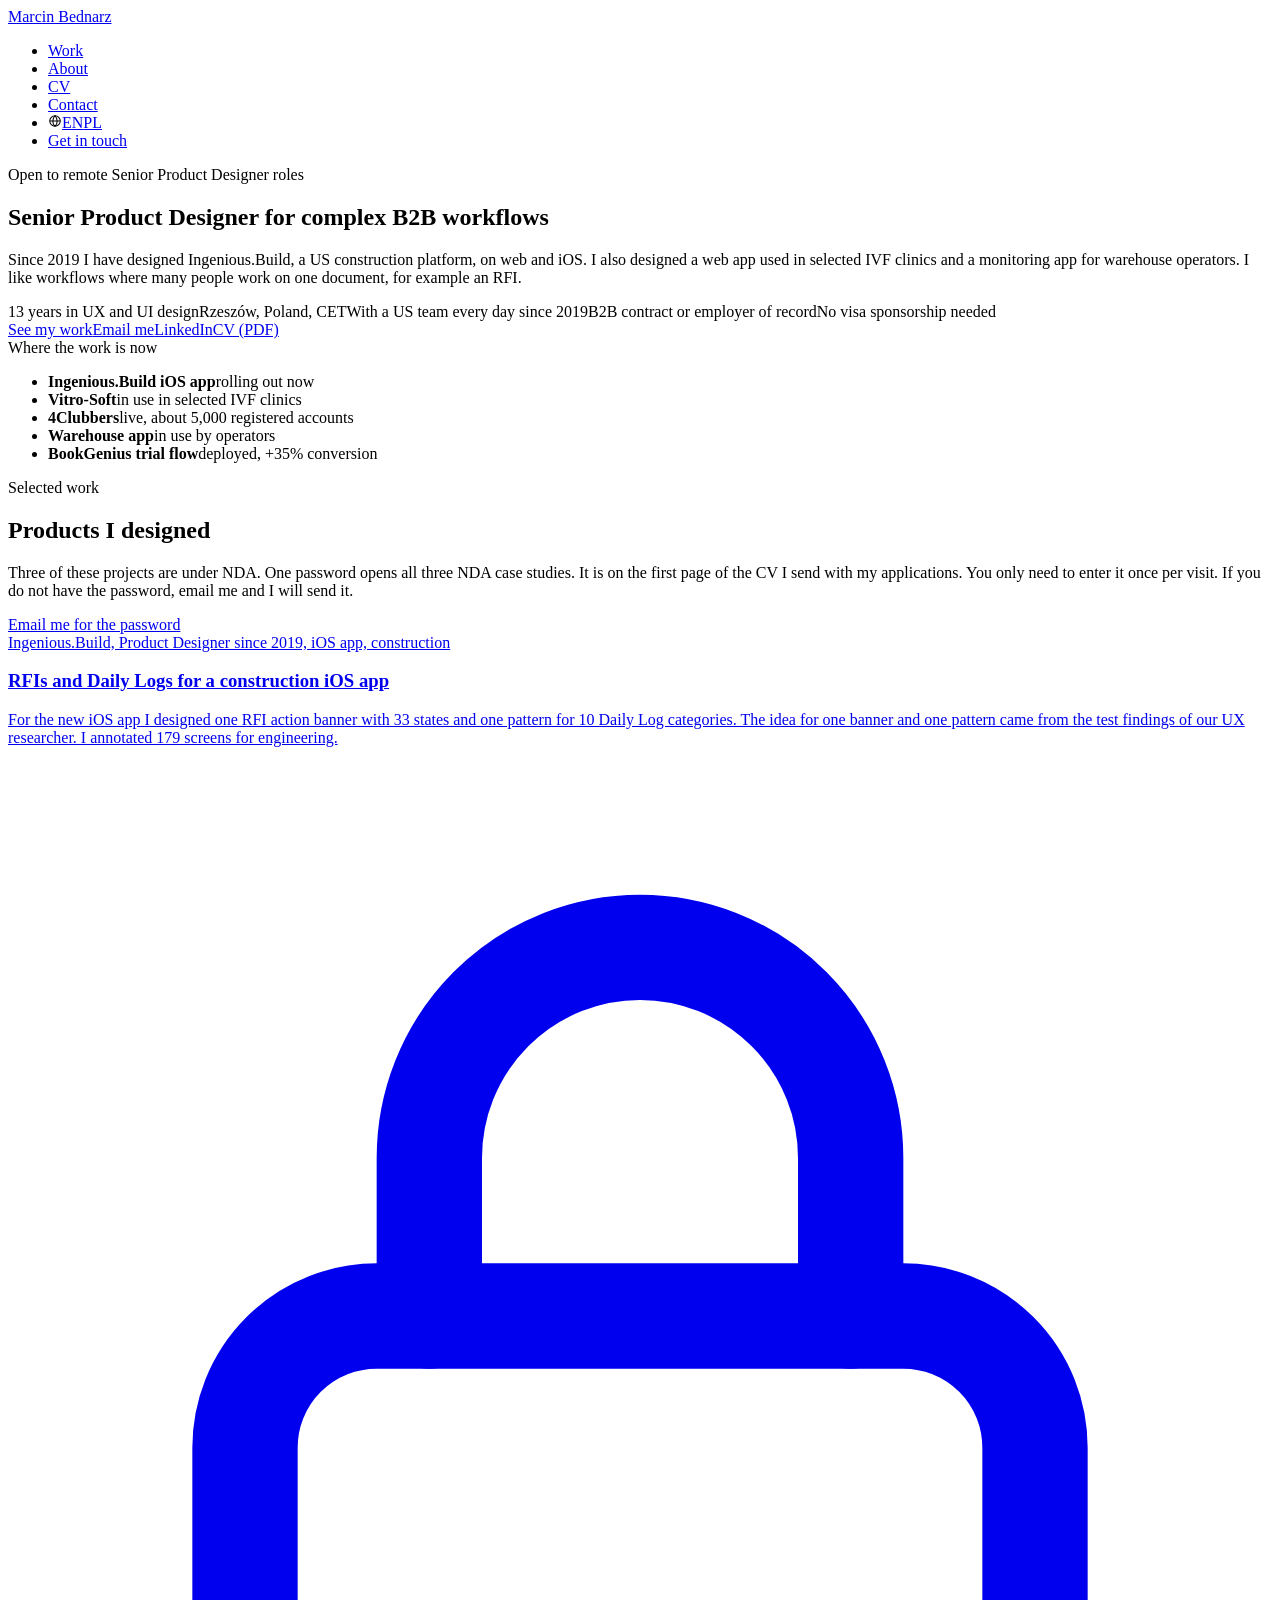
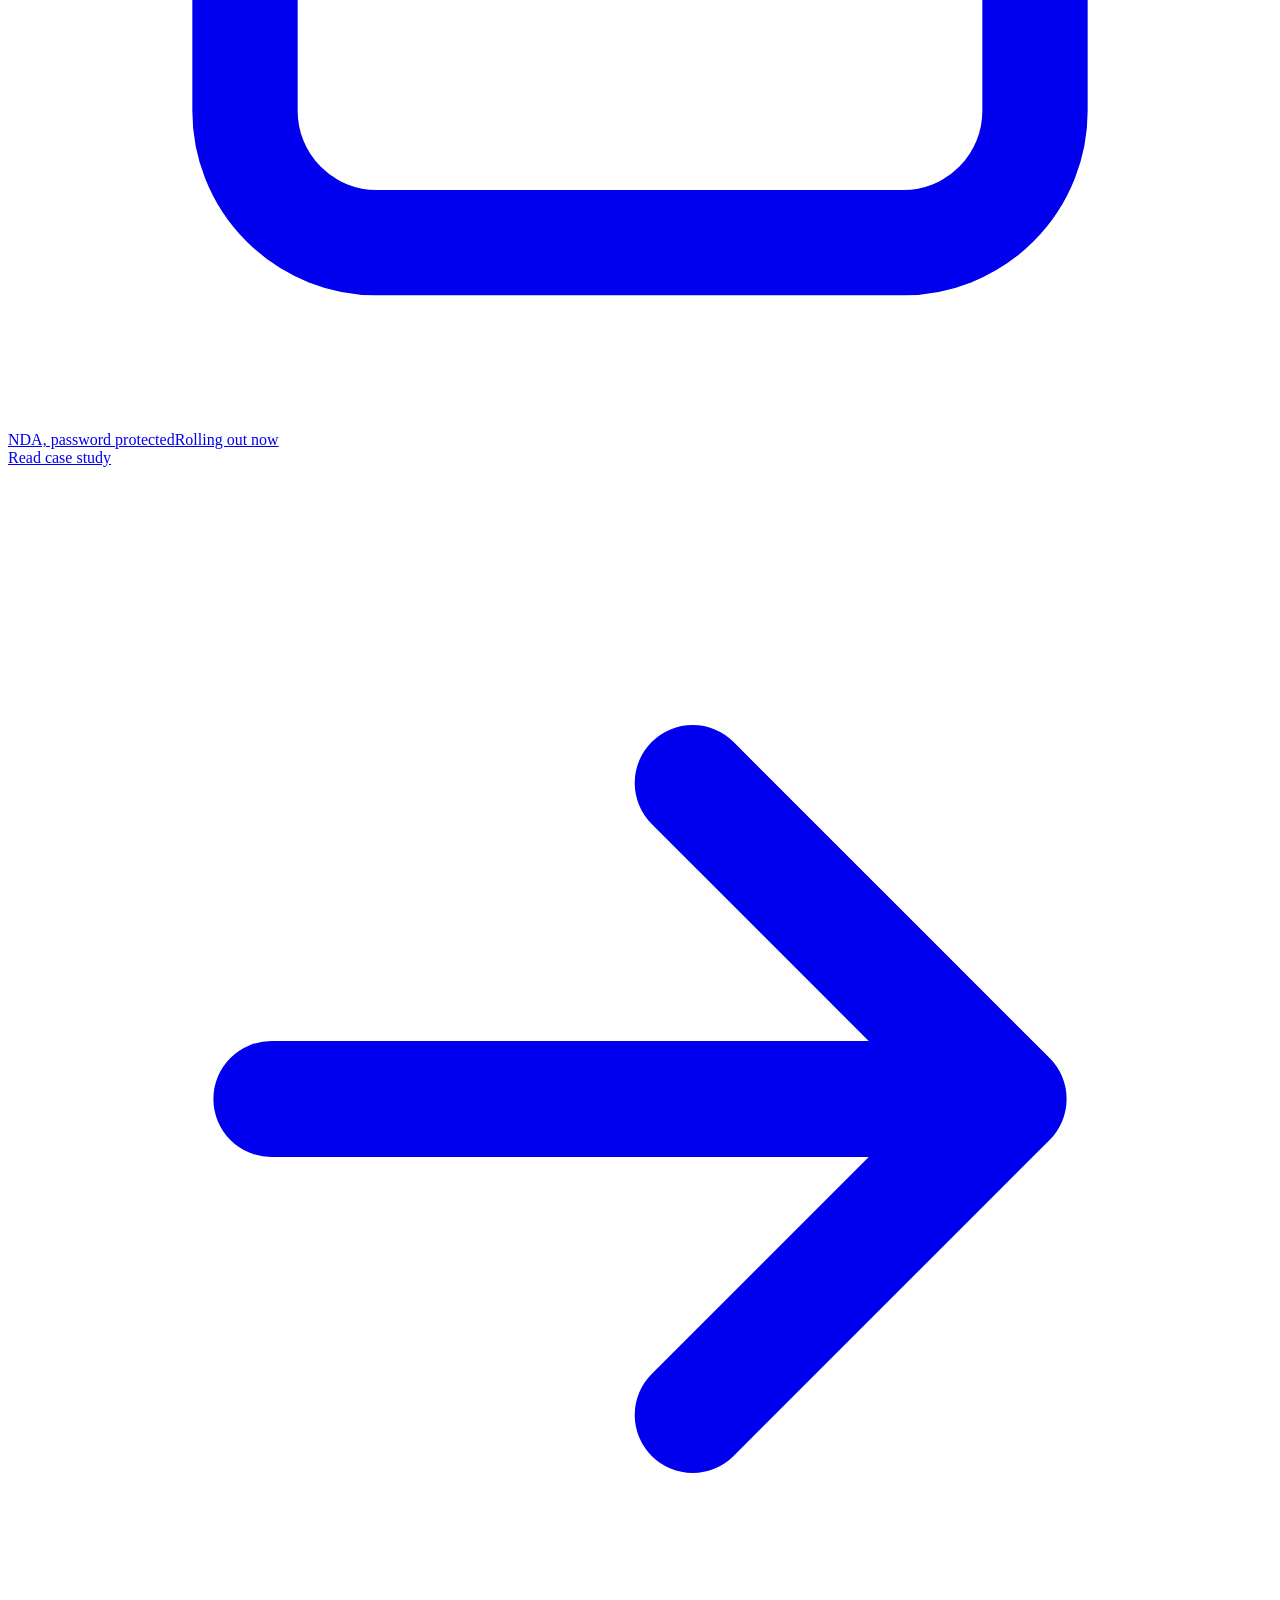
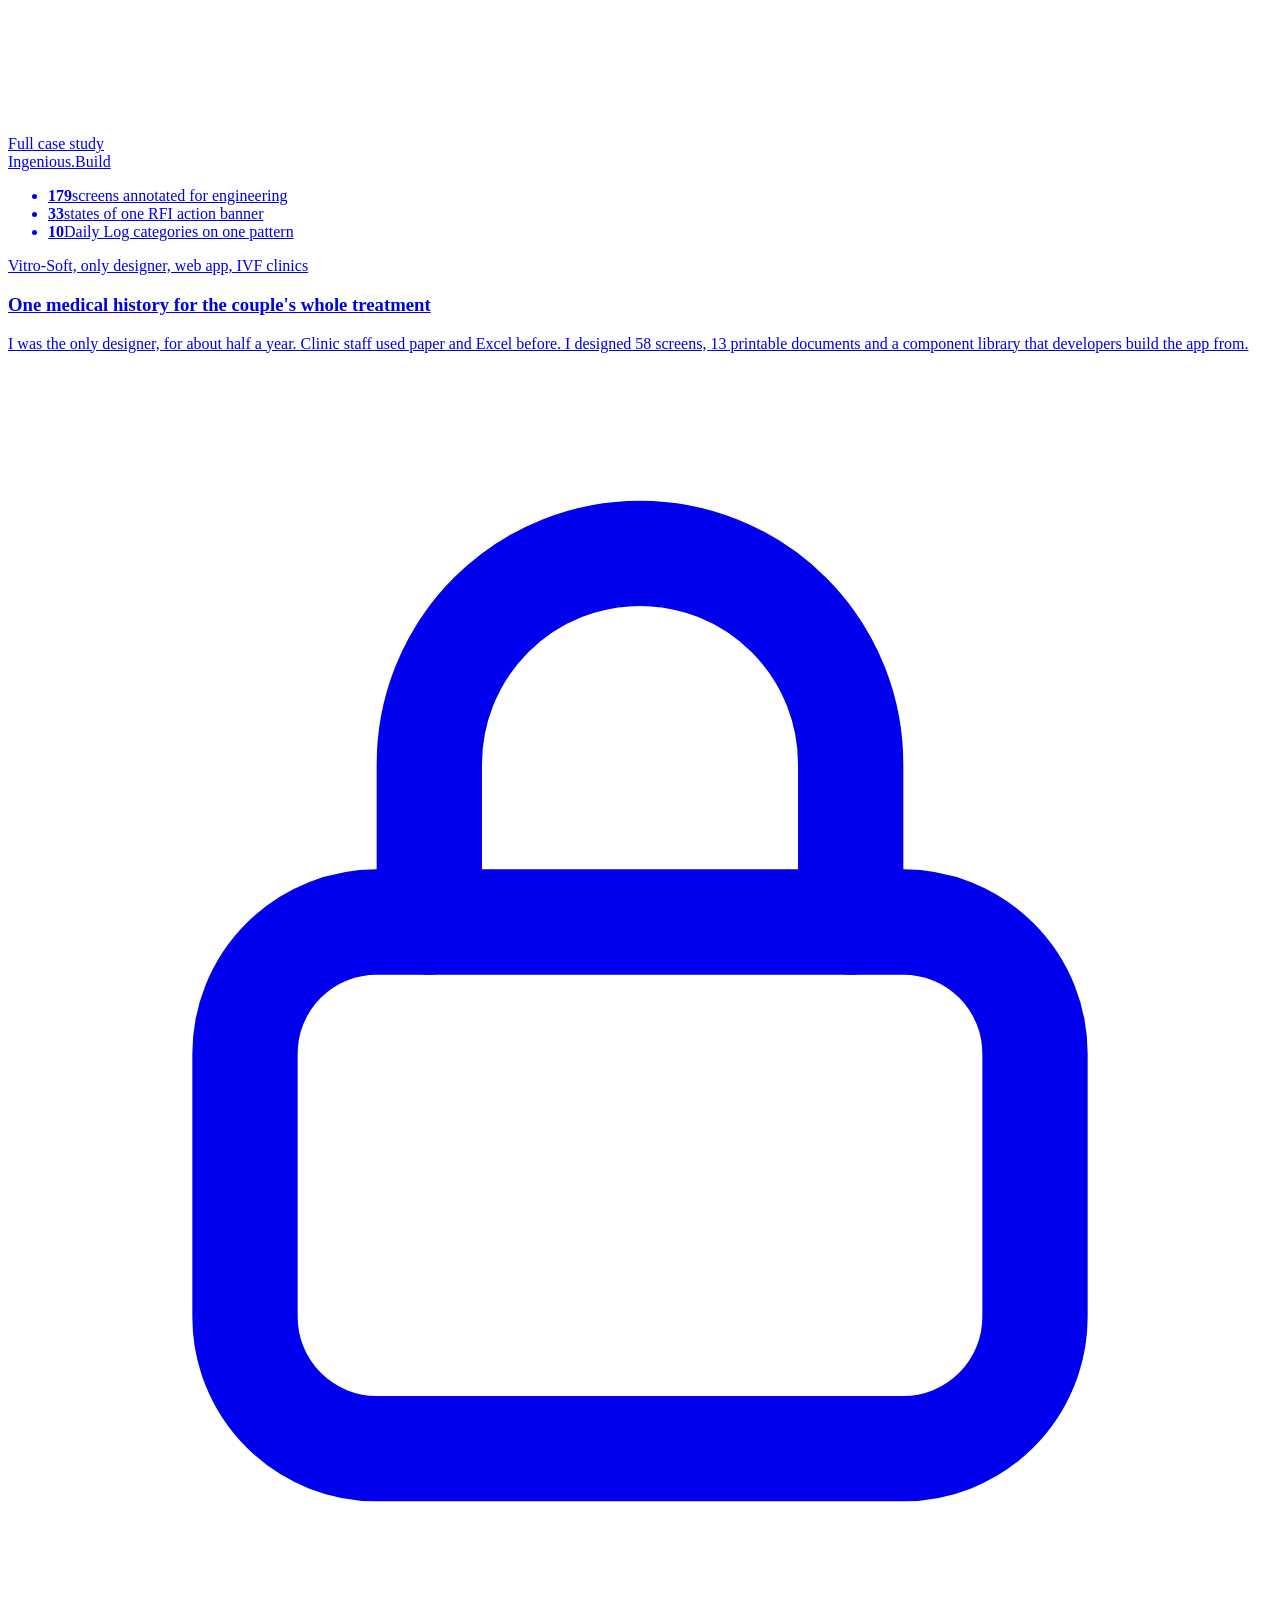
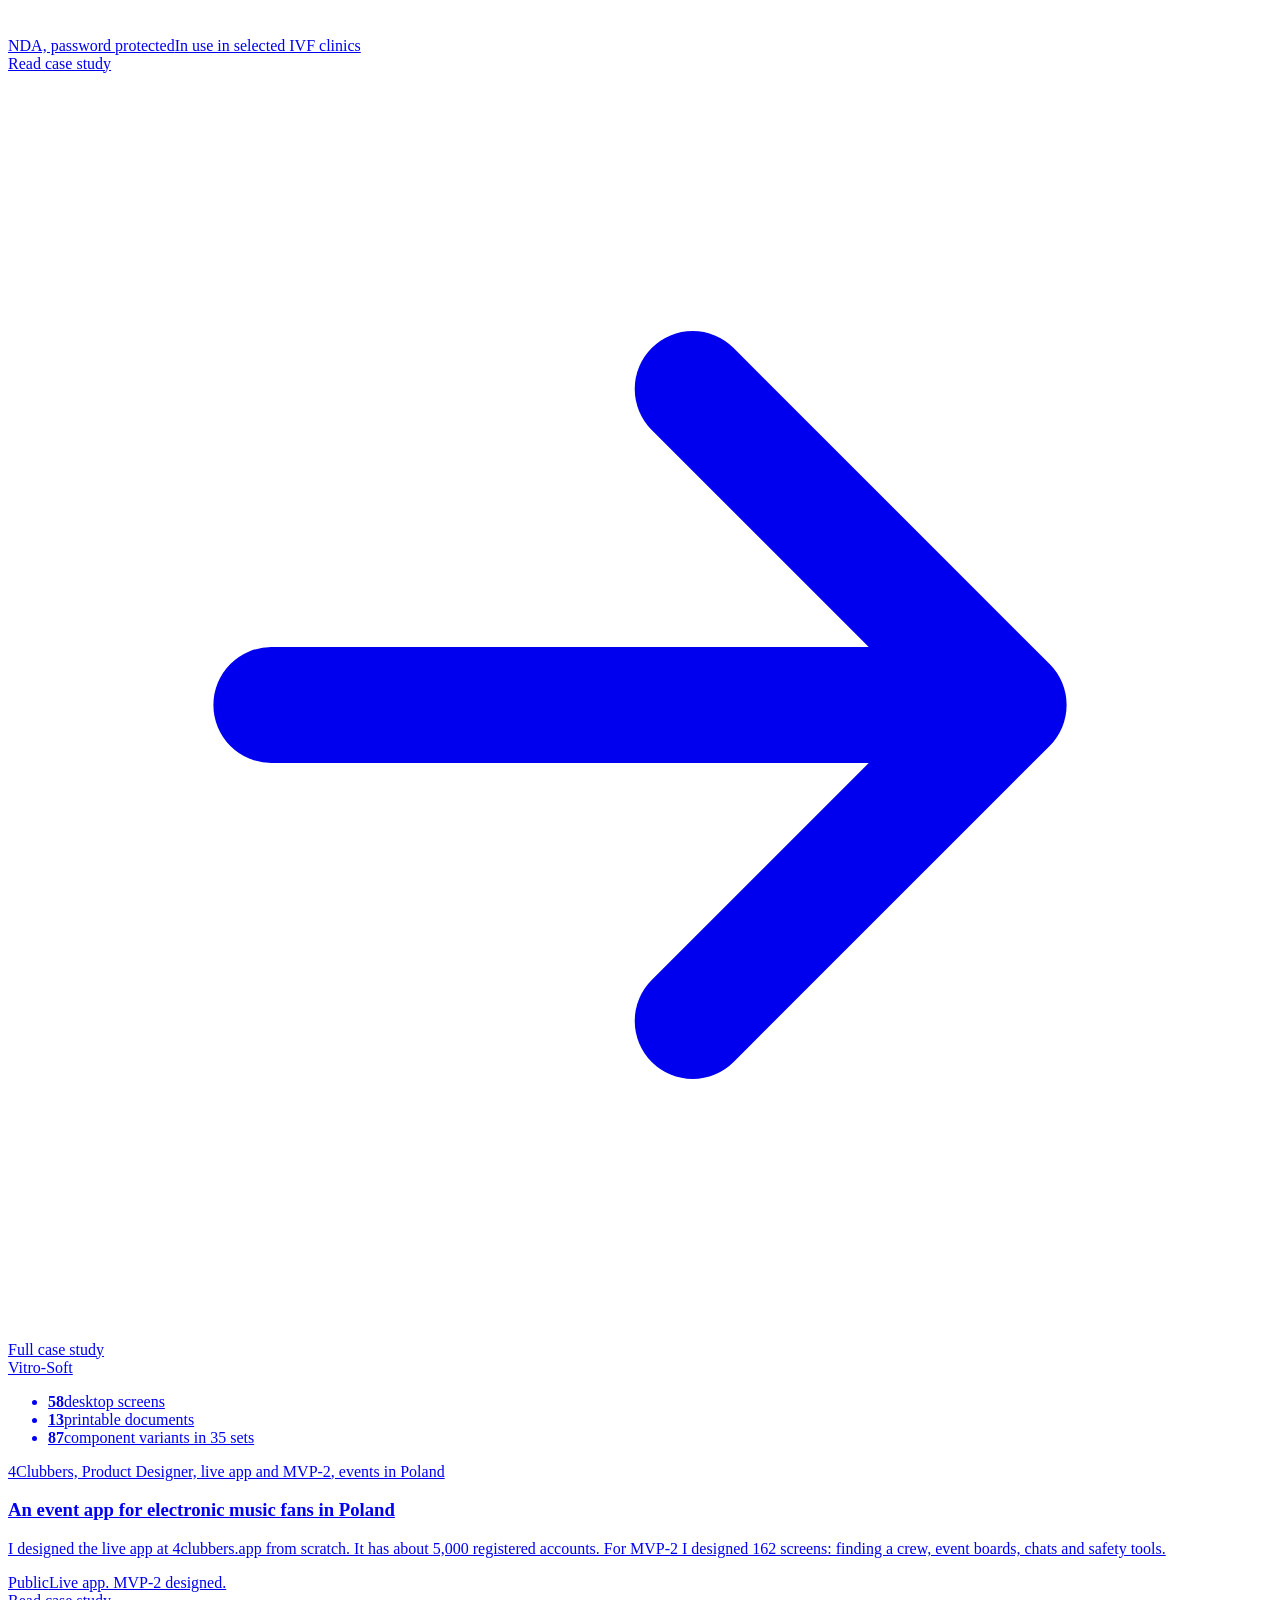
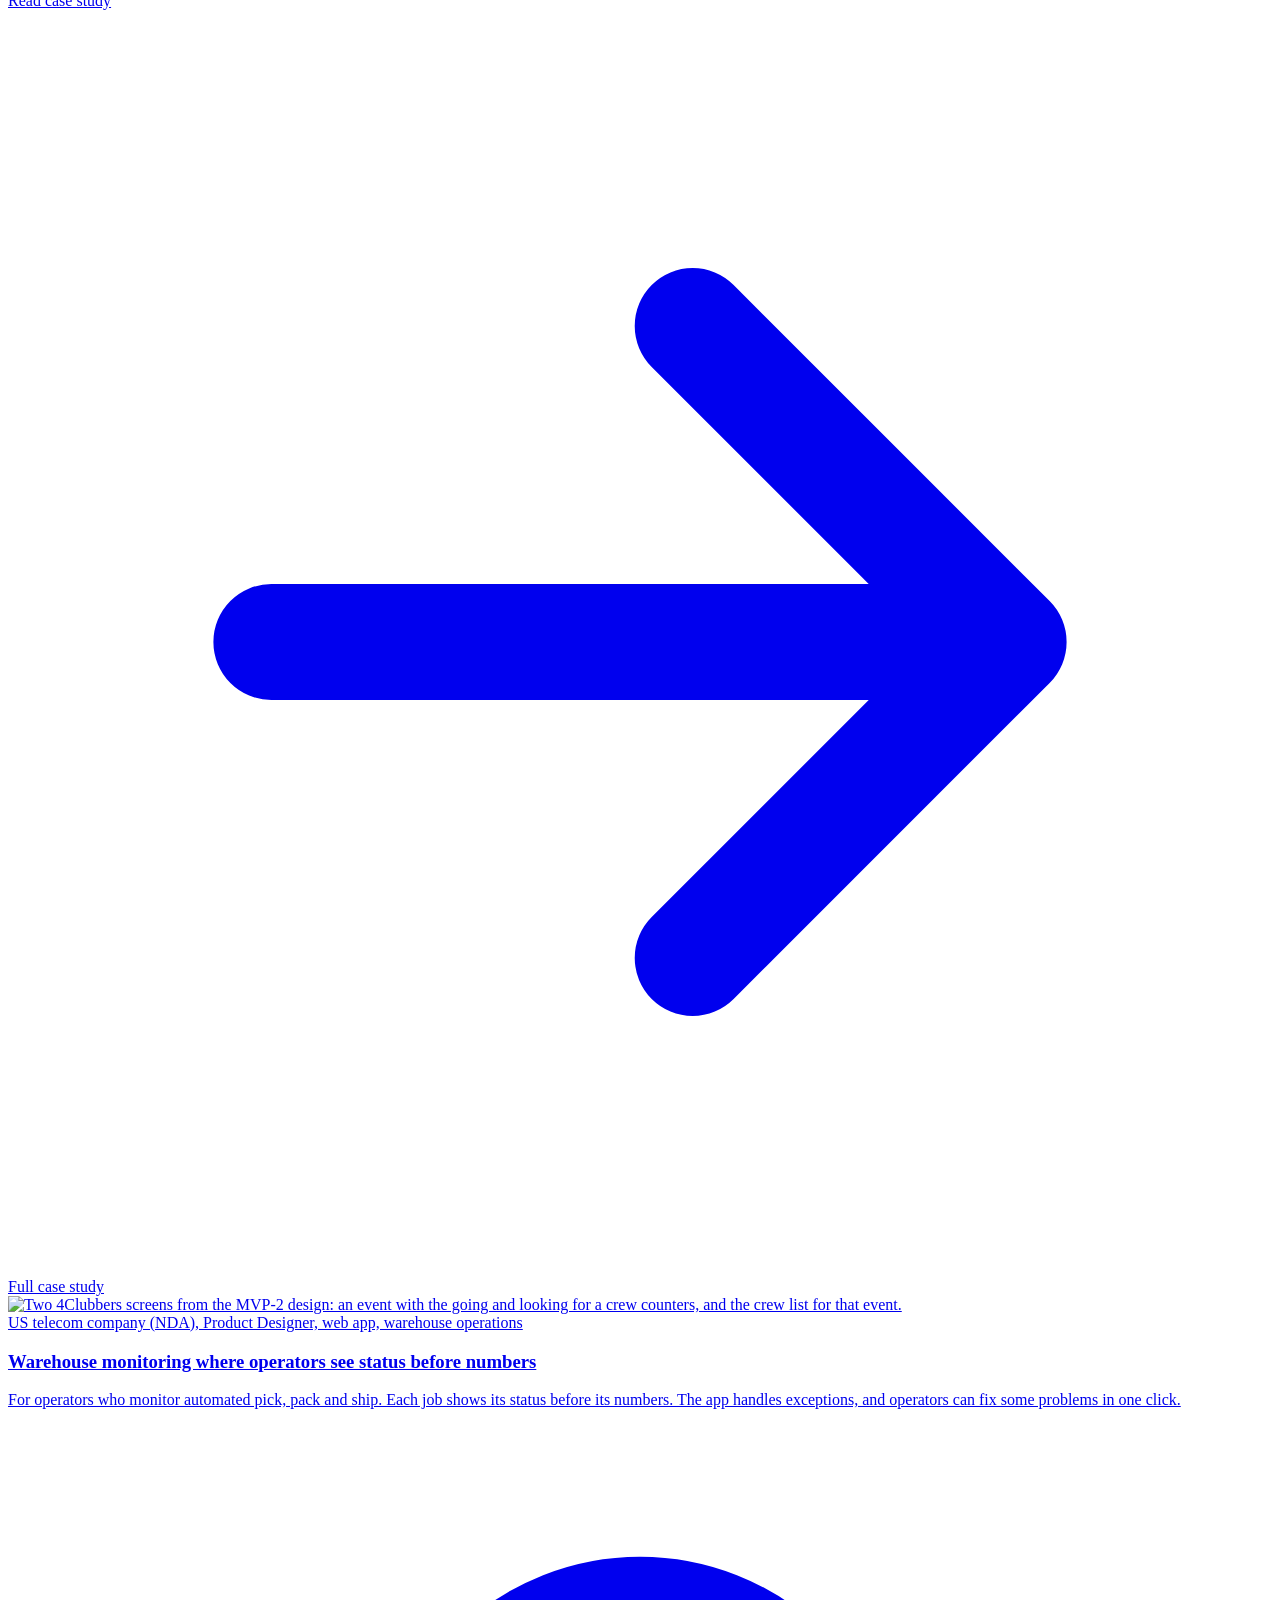
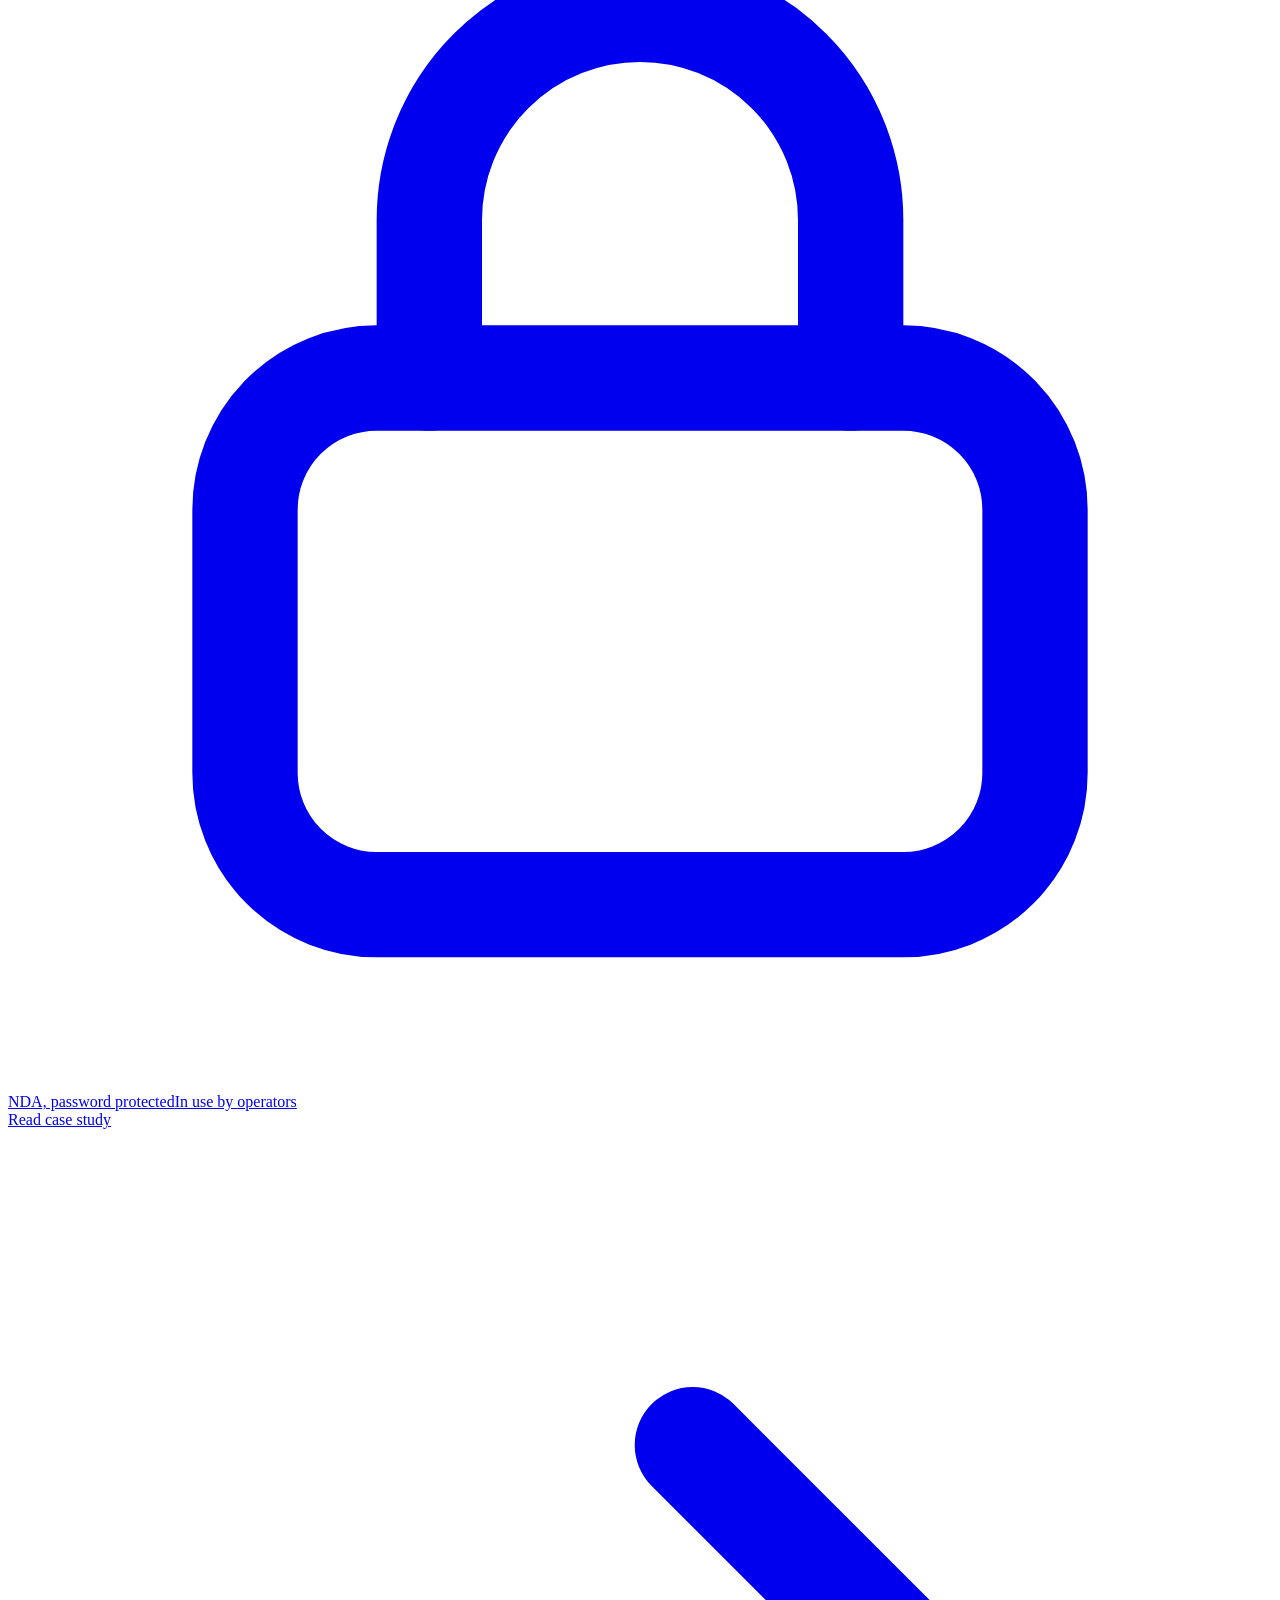
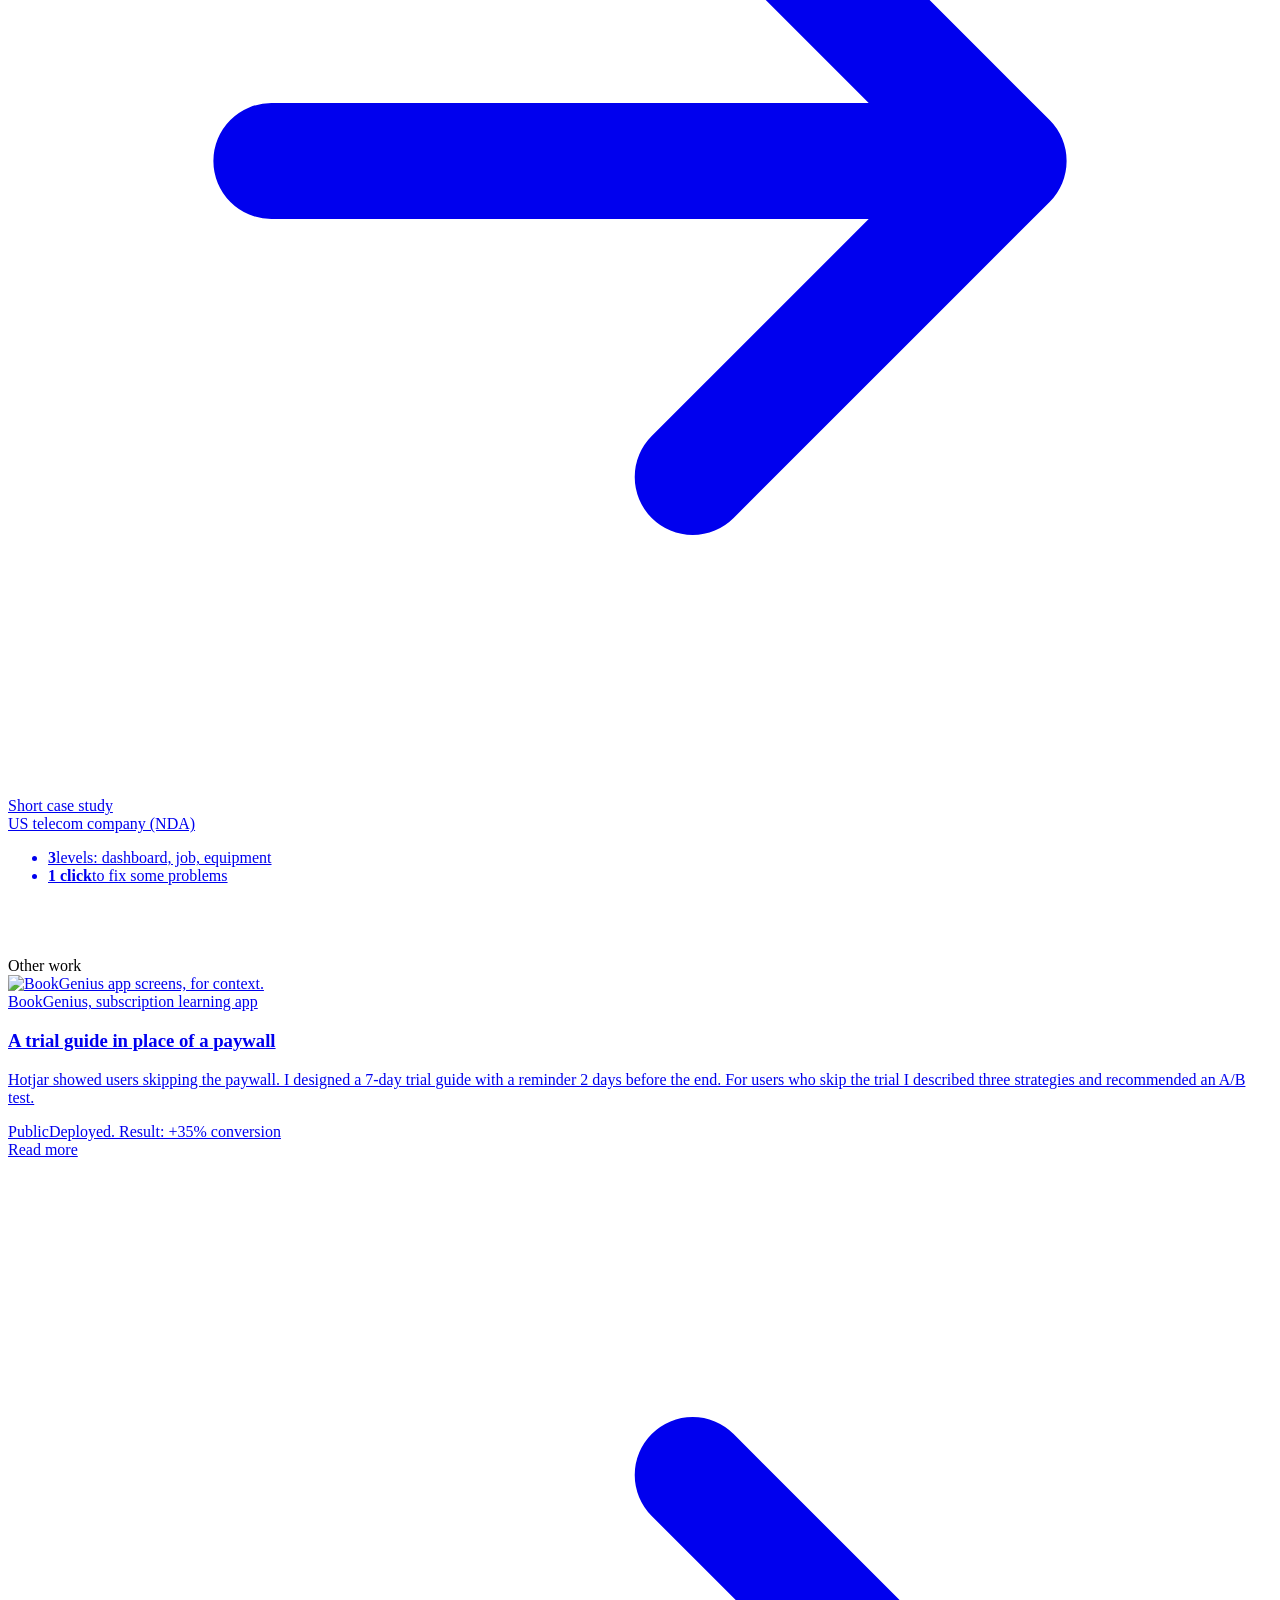
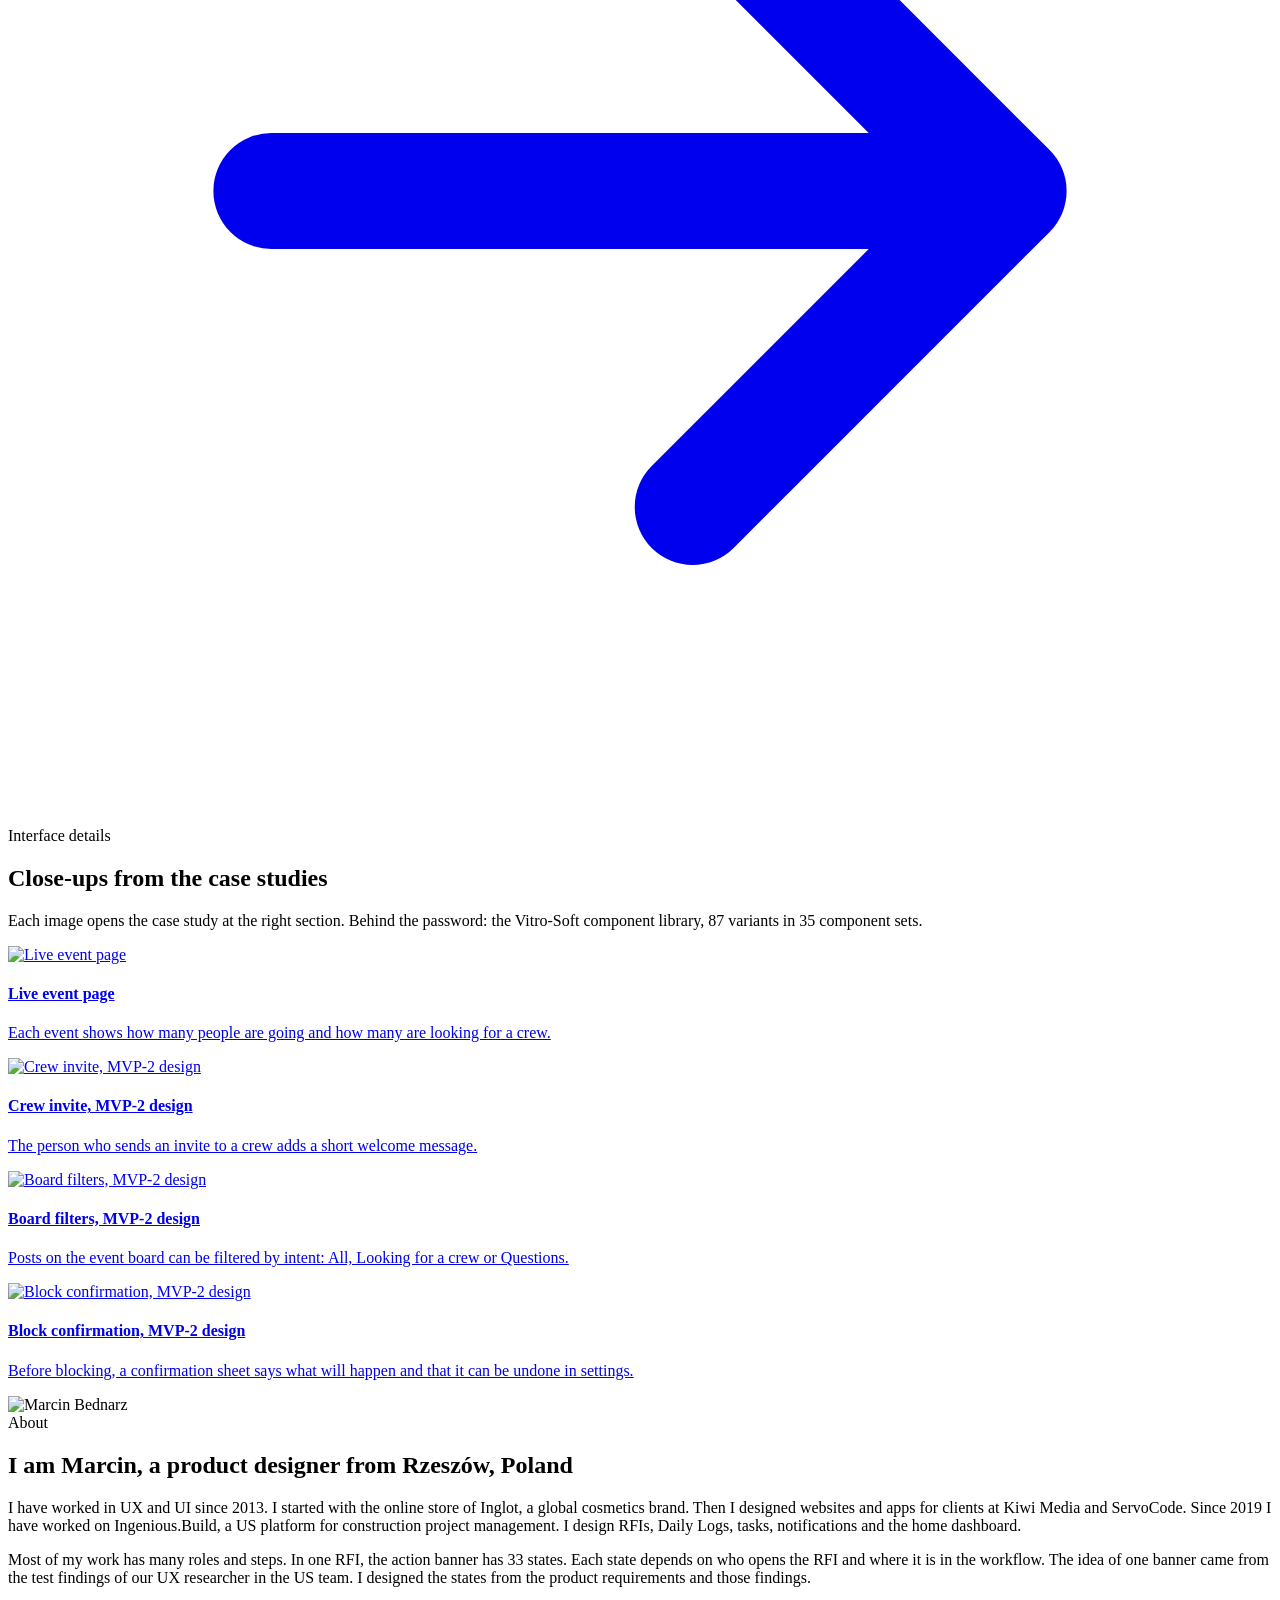
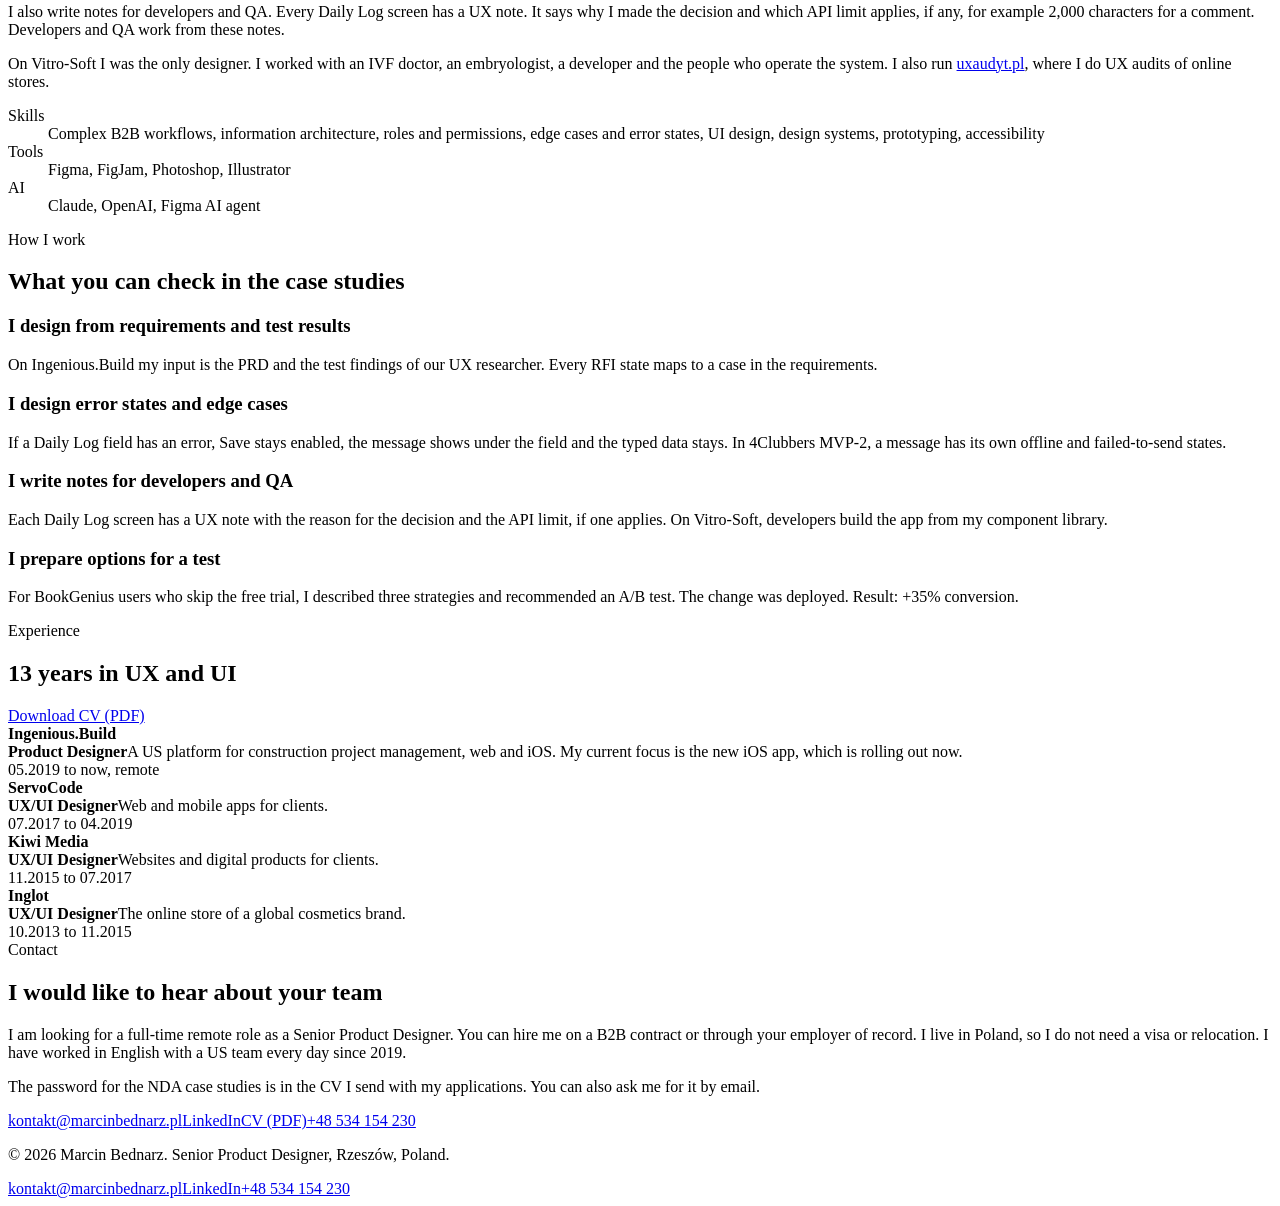
==== site/index.html @ 0acbe316 "Ekran hasła w kontenerze; nowe polskie CV (bez hasła do NDA) Co-Authored-By: Claude Fable 5.1 <norep" ====
<!doctype html>
<html lang="en">
<head>
<meta charset="utf-8">
<meta name="viewport" content="width=device-width, initial-scale=1">
<title>Marcin Bednarz | Senior Product Designer for complex B2B workflows</title>
<meta name="description" content="Senior Product Designer in Poland (CET). Since 2019 I have designed Ingenious.Build, a US construction platform. I also designed apps for IVF clinics and warehouses.">
<meta property="og:type" content="website">
<meta property="og:title" content="Marcin Bednarz | Senior Product Designer for complex B2B workflows">
<meta property="og:description" content="Senior Product Designer in Poland (CET). Since 2019 I have designed Ingenious.Build, a US construction platform. I also designed apps for IVF clinics and warehouses.">
<meta property="og:url" content="https://marcinbednarz.pl/">
<meta property="og:image" content="https://marcinbednarz.pl/assets/img/4c-prod.jpg">
<meta property="og:locale" content="en_US">
<meta name="twitter:card" content="summary_large_image">
<link rel="canonical" href="https://marcinbednarz.pl/">
<link rel="alternate" hreflang="en" href="https://marcinbednarz.pl/"><link rel="alternate" hreflang="pl" href="https://marcinbednarz.pl/pl/"><link rel="alternate" hreflang="x-default" href="https://marcinbednarz.pl/">
<link rel="preconnect" href="https://fonts.googleapis.com"><link rel="preconnect" href="https://fonts.gstatic.com" crossorigin>
<link href="https://fonts.googleapis.com/css2?family=Inter:wght@400;500;600&family=Inter+Tight:wght@500;600;700&display=swap" rel="stylesheet">
<link rel="stylesheet" href="/assets/style.css?v=2611063">
<link rel="icon" href="data:image/svg+xml,%3Csvg xmlns='http://www.w3.org/2000/svg' viewBox='0 0 64 64'%3E%3Crect width='64' height='64' rx='14' fill='%23e8542a'/%3E%3Ctext x='50%25' y='56%25' text-anchor='middle' dominant-baseline='middle' font-family='Arial' font-weight='700' font-size='28' fill='%23fff'%3EMB%3C/text%3E%3C/svg%3E">
</head>
<body>
<header class="nav"><div class="wrap"><a class="logo" href="/">Marcin Bednarz</a><nav aria-label="Main"><ul><li class="hide-m"><a href="#work">Work</a></li><li class="hide-m"><a href="#about">About</a></li><li class="hide-m"><a href="/assets/Marcin-Bednarz-CV.pdf">CV</a></li><li class="hide-m"><a href="#contact">Contact</a></li><li class="lang"><span class="seg" role="group" aria-label="Język / Language"><svg width="14" height="14" viewBox="0 0 24 24" fill="none" stroke="currentColor" stroke-width="1.8" aria-hidden="true"><circle cx="12" cy="12" r="9"/><path d="M3 12h18M12 3c2.5 2.7 3.8 5.7 3.8 9s-1.3 6.3-3.8 9c-2.5-2.7-3.8-5.7-3.8-9S9.5 5.7 12 3z"/></svg><a href="/" aria-current="true">EN</a><a href="/pl/">PL</a><i aria-hidden="true"></i></span></li><li class="cta"><a class="btn primary small" href="mailto:kontakt@marcinbednarz.pl">Get in touch</a></li></ul></nav></div></header><main><section class="hero"><div class="mesh" aria-hidden="true"><i></i><i></i><i></i><i></i></div><div class="wrap stack">
<span class="status reveal"><i></i>Open to remote Senior Product Designer roles</span>
<h1 class="reveal">Senior Product Designer for complex B2B workflows</h1>
<p class="lead reveal">Since 2019 I have designed Ingenious.Build, a US construction platform, on web and iOS. I also designed a web app used in selected IVF clinics and a monitoring app for warehouse operators. I like workflows where many people work on one document, for example an RFI.</p>
<div class="chips reveal"><span class="chip">13 years in UX and UI design</span><span class="chip">Rzeszów, Poland, CET</span><span class="chip">With a US team every day since 2019</span><span class="chip">B2B contract or employer of record</span><span class="chip">No visa sponsorship needed</span></div>
<div class="btns reveal"><a class="btn primary" href="#work">See my work</a><a class="btn" href="mailto:kontakt@marcinbednarz.pl">Email me</a><a class="btn" href="https://www.linkedin.com/in/marcin-bednarz-a3328910a/" target="_blank" rel="noopener">LinkedIn</a><a class="btn" href="/assets/Marcin-Bednarz-CV.pdf">CV (PDF)</a></div>
</div></section><section class="strip" aria-label="Where the work is now"><div class="wrap"><div class="lbl"><span class="label">Where the work is now</span></div><ul><li><b>Ingenious.Build iOS app</b><span><i class="dot amber"></i>rolling out now</span></li><li><b>Vitro-Soft</b><span><i class="dot"></i>in use in selected IVF clinics</span></li><li><b>4Clubbers</b><span><i class="dot"></i>live, about 5,000 registered accounts</span></li><li><b>Warehouse app</b><span><i class="dot"></i>in use by operators</span></li><li><b>BookGenius trial flow</b><span><i class="dot"></i>deployed, +35% conversion</span></li></ul></div></section><section class="white" id="work"><div class="wrap">
<div class="head"><div class="l"><span class="label">Selected work</span><h2>Products I designed</h2></div>
<div class="r"><p>Three of these projects are under NDA. One password opens all three NDA case studies. It is on the first page of the CV I send with my applications. You only need to enter it once per visit. If you do not have the password, email me and I will send it.</p><a class="ulink" href="mailto:kontakt@marcinbednarz.pl?subject=Password%20for%20marcinbednarz.pl">Email me for the password</a></div></div>
<div class="works"><a class="pcard reveal" href="/work/ingenious-build/"><div class="pc-text">
<span class="label">Ingenious.Build, Product Designer since 2019, iOS app, construction</span>
<h3>RFIs and Daily Logs for a construction iOS app</h3><p>For the new iOS app I designed one RFI action banner with 33 states and one pattern for 10 Daily Log categories. The idea for one banner and one pattern came from the test findings of our UX researcher. I annotated 179 screens for engineering.</p>
<div class="pc-tags"><span class="tag"><svg class="ico" viewBox="0 0 24 24" fill="none" stroke="currentColor" stroke-width="2" stroke-linecap="round" stroke-linejoin="round" aria-hidden="true"><rect x="4.5" y="10.5" width="15" height="10" rx="2.5"/><path d="M8 10.5V7.5a4 4 0 0 1 8 0v3"/></svg>NDA, password protected</span><span class="tag"><i class="dot amber"></i>Rolling out now</span></div>
<div class="pc-foot"><span class="more">Read case study<svg class="ico" viewBox="0 0 24 24" fill="none" stroke="currentColor" stroke-width="2.2" stroke-linecap="round" stroke-linejoin="round" aria-hidden="true"><path d="M5 12h13M13 6l6 6-6 6"/></svg></span><span class="muted">Full case study</span></div>
</div><div class="pc-cover type"><span class="proj">Ingenious.Build</span><ul class="nums"><li><b>179</b><span>screens annotated for engineering</span></li><li><b>33</b><span>states of one RFI action banner</span></li><li><b>10</b><span>Daily Log categories on one pattern</span></li></ul></div></a><a class="pcard reveal" href="/work/vitro-soft/"><div class="pc-text">
<span class="label">Vitro-Soft, only designer, web app, IVF clinics</span>
<h3>One medical history for the couple's whole treatment</h3><p>I was the only designer, for about half a year. Clinic staff used paper and Excel before. I designed 58 screens, 13 printable documents and a component library that developers build the app from.</p>
<div class="pc-tags"><span class="tag"><svg class="ico" viewBox="0 0 24 24" fill="none" stroke="currentColor" stroke-width="2" stroke-linecap="round" stroke-linejoin="round" aria-hidden="true"><rect x="4.5" y="10.5" width="15" height="10" rx="2.5"/><path d="M8 10.5V7.5a4 4 0 0 1 8 0v3"/></svg>NDA, password protected</span><span class="tag"><i class="dot"></i>In use in selected IVF clinics</span></div>
<div class="pc-foot"><span class="more">Read case study<svg class="ico" viewBox="0 0 24 24" fill="none" stroke="currentColor" stroke-width="2.2" stroke-linecap="round" stroke-linejoin="round" aria-hidden="true"><path d="M5 12h13M13 6l6 6-6 6"/></svg></span><span class="muted">Full case study</span></div>
</div><div class="pc-cover type"><span class="proj">Vitro-Soft</span><ul class="nums"><li><b>58</b><span>desktop screens</span></li><li><b>13</b><span>printable documents</span></li><li><b>87</b><span>component variants in 35 sets</span></li></ul></div></a><a class="pcard reveal" href="/work/4clubbers/"><div class="pc-text">
<span class="label">4Clubbers, Product Designer, live app and MVP-2, events in Poland</span>
<h3>An event app for electronic music fans in Poland</h3><p>I designed the live app at 4clubbers.app from scratch. It has about 5,000 registered accounts. For MVP-2 I designed 162 screens: finding a crew, event boards, chats and safety tools.</p>
<div class="pc-tags"><span class="tag">Public</span><span class="tag"><i class="dot"></i>Live app. MVP-2 designed.</span></div>
<div class="pc-foot"><span class="more">Read case study<svg class="ico" viewBox="0 0 24 24" fill="none" stroke="currentColor" stroke-width="2.2" stroke-linecap="round" stroke-linejoin="round" aria-hidden="true"><path d="M5 12h13M13 6l6 6-6 6"/></svg></span><span class="muted">Full case study</span></div>
</div><div class="pc-cover img"><img src="/assets/img/home-4clubbers-en.jpg" width="2496" height="2424" alt="Two 4Clubbers screens from the MVP-2 design: an event with the going and looking for a crew counters, and the crew list for that event." loading="lazy"></div></a><a class="pcard reveal" href="/work/warehouse-operations/"><div class="pc-text">
<span class="label">US telecom company (NDA), Product Designer, web app, warehouse operations</span>
<h3>Warehouse monitoring where operators see status before numbers</h3><p>For operators who monitor automated pick, pack and ship. Each job shows its status before its numbers. The app handles exceptions, and operators can fix some problems in one click.</p>
<div class="pc-tags"><span class="tag"><svg class="ico" viewBox="0 0 24 24" fill="none" stroke="currentColor" stroke-width="2" stroke-linecap="round" stroke-linejoin="round" aria-hidden="true"><rect x="4.5" y="10.5" width="15" height="10" rx="2.5"/><path d="M8 10.5V7.5a4 4 0 0 1 8 0v3"/></svg>NDA, password protected</span><span class="tag"><i class="dot"></i>In use by operators</span></div>
<div class="pc-foot"><span class="more">Read case study<svg class="ico" viewBox="0 0 24 24" fill="none" stroke="currentColor" stroke-width="2.2" stroke-linecap="round" stroke-linejoin="round" aria-hidden="true"><path d="M5 12h13M13 6l6 6-6 6"/></svg></span><span class="muted">Short case study</span></div>
</div><div class="pc-cover type"><span class="proj">US telecom company (NDA)</span><ul class="nums"><li><b>3</b><span>levels: dashboard, job, equipment</span></li><li><b>1 click</b><span>to fix some problems</span></li></ul></div></a></div><div class="head" style="margin:72px 0 0"><div class="l"><span class="label">Other work</span></div></div>
<a class="other reveal" href="/work/bookgenius/"><img src="/assets/img/home-bookgenius.jpg" width="2287" height="1670" alt="BookGenius app screens, for context." loading="lazy">
<div class="t"><span class="label">BookGenius, subscription learning app</span><h3>A trial guide in place of a paywall</h3><p>Hotjar showed users skipping the paywall. I designed a 7-day trial guide with a reminder 2 days before the end. For users who skip the trial I described three strategies and recommended an A/B test.</p>
<div class="pc-tags"><span class="tag">Public</span><span class="tag"><i class="dot"></i>Deployed. Result: +35% conversion</span></div></div>
<span class="more">Read more<svg class="ico" viewBox="0 0 24 24" fill="none" stroke="currentColor" stroke-width="2.2" stroke-linecap="round" stroke-linejoin="round" aria-hidden="true"><path d="M5 12h13M13 6l6 6-6 6"/></svg></span></a></div></section><section><div class="wrap"><div class="head"><div class="l"><span class="label">Interface details</span><h2>Close-ups from the case studies</h2></div><div class="r"><p>Each image opens the case study at the right section. Behind the password: the Vitro-Soft component library, 87 variants in 35 component sets.</p></div></div><div class="tiles"><a class="tile reveal" href="/work/4clubbers/#summary"><div class="ti"><img src="/assets/img/tile-1-en.jpg" width="539" height="675" alt="Live event page" loading="lazy"></div><h4>Live event page</h4><p>Each event shows how many people are going and how many are looking for a crew.</p></a><a class="tile reveal" href="/work/4clubbers/#find-a-crew"><div class="ti"><img src="/assets/img/tile-2-en.jpg" width="440" height="550" alt="Crew invite, MVP-2 design" loading="lazy"></div><h4>Crew invite, MVP-2 design</h4><p>The person who sends an invite to a crew adds a short welcome message.</p></a><a class="tile reveal" href="/work/4clubbers/#event-board"><div class="ti"><img src="/assets/img/tile-3-en.jpg" width="440" height="550" alt="Board filters, MVP-2 design" loading="lazy"></div><h4>Board filters, MVP-2 design</h4><p>Posts on the event board can be filtered by intent: All, Looking for a crew or Questions.</p></a><a class="tile reveal" href="/work/4clubbers/#safety"><div class="ti"><img src="/assets/img/tile-4-en.jpg" width="438" height="550" alt="Block confirmation, MVP-2 design" loading="lazy"></div><h4>Block confirmation, MVP-2 design</h4><p>Before blocking, a confirmation sheet says what will happen and that it can be undone in settings.</p></a></div></div></section><section class="dark" id="about"><div class="wrap about">
<img class="reveal" src="/assets/img/photo.jpg" width="960" height="1200" loading="lazy" alt="Marcin Bednarz">
<div class="t reveal"><span class="label">About</span><h2>I am Marcin, a product designer from Rzeszów, Poland</h2><p>I have worked in UX and UI since 2013. I started with the online store of Inglot, a global cosmetics brand. Then I designed websites and apps for clients at Kiwi Media and ServoCode. Since 2019 I have worked on Ingenious.Build, a US platform for construction project management. I design RFIs, Daily Logs, tasks, notifications and the home dashboard.</p><p>Most of my work has many roles and steps. In one RFI, the action banner has 33 states. Each state depends on who opens the RFI and where it is in the workflow. The idea of one banner came from the test findings of our UX researcher in the US team. I designed the states from the product requirements and those findings.</p><p>I also write notes for developers and QA. Every Daily Log screen has a UX note. It says why I made the decision and which API limit applies, if any, for example 2,000 characters for a comment. Developers and QA work from these notes.</p><p>On Vitro-Soft I was the only designer. I worked with an IVF doctor, an embryologist, a developer and the people who operate the system. I also run <a class="ulink" href="https://www.uxaudyt.pl" target="_blank" rel="noopener">uxaudyt.pl</a>, where I do UX audits of online stores.</p><dl class="rows"><div><dt>Skills</dt><dd>Complex B2B workflows, information architecture, roles and permissions, edge cases and error states, UI design, design systems, prototyping, accessibility</dd></div><div><dt>Tools</dt><dd>Figma, FigJam, Photoshop, Illustrator</dd></div><div><dt>AI</dt><dd>Claude, OpenAI, Figma AI agent</dd></div></dl></div>
</div></section><section><div class="wrap"><div class="head"><div class="l"><span class="label">How I work</span><h2>What you can check in the case studies</h2></div></div><div class="grid2"><div class="box reveal"><h3>I design from requirements and test results</h3><p>On Ingenious.Build my input is the PRD and the test findings of our UX researcher. Every RFI state maps to a case in the requirements.</p></div><div class="box reveal"><h3>I design error states and edge cases</h3><p>If a Daily Log field has an error, Save stays enabled, the message shows under the field and the typed data stays. In 4Clubbers MVP-2, a message has its own offline and failed-to-send states.</p></div><div class="box reveal"><h3>I write notes for developers and QA</h3><p>Each Daily Log screen has a UX note with the reason for the decision and the API limit, if one applies. On Vitro-Soft, developers build the app from my component library.</p></div><div class="box reveal"><h3>I prepare options for a test</h3><p>For BookGenius users who skip the free trial, I described three strategies and recommended an A/B test. The change was deployed. Result: +35% conversion.</p></div></div></div></section><section class="white"><div class="wrap"><div class="head"><div class="l"><span class="label">Experience</span><h2>13 years in UX and UI</h2></div><a class="btn" href="/assets/Marcin-Bednarz-CV.pdf">Download CV (PDF)</a></div><div class="xp"><div class="reveal"><b>Ingenious.Build</b><div class="r"><strong>Product Designer</strong><span>A US platform for construction project management, web and iOS. My current focus is the new iOS app, which is rolling out now.</span></div><span class="when">05.2019 to now, remote</span></div><div class="reveal"><b>ServoCode</b><div class="r"><strong>UX/UI Designer</strong><span>Web and mobile apps for clients.</span></div><span class="when">07.2017 to 04.2019</span></div><div class="reveal"><b>Kiwi Media</b><div class="r"><strong>UX/UI Designer</strong><span>Websites and digital products for clients.</span></div><span class="when">11.2015 to 07.2017</span></div><div class="reveal"><b>Inglot</b><div class="r"><strong>UX/UI Designer</strong><span>The online store of a global cosmetics brand.</span></div><span class="when">10.2013 to 11.2015</span></div></div></div></section><section class="contact" id="contact"><div class="mesh" aria-hidden="true"><i></i><i></i><i></i><i></i></div><div class="wrap stack"><span class="label">Contact</span><h2>I would like to hear about your team</h2><div class="stack-sm"><p class="lead">I am looking for a full-time remote role as a Senior Product Designer. You can hire me on a B2B contract or through your employer of record. I live in Poland, so I do not need a visa or relocation. I have worked in English with a US team every day since 2019.</p><p class="lead">The password for the NDA case studies is in the CV I send with my applications. You can also ask me for it by email.</p></div><div class="btns" style="gap:14px 24px"><a class="btn primary" href="mailto:kontakt@marcinbednarz.pl">kontakt@marcinbednarz.pl</a><a class="ulink" href="https://www.linkedin.com/in/marcin-bednarz-a3328910a/" target="_blank" rel="noopener">LinkedIn</a><a class="ulink" href="/assets/Marcin-Bednarz-CV.pdf">CV (PDF)</a><a class="ulink" href="tel:+48534154230">+48 534 154 230</a></div></div></section></main><footer><div class="wrap"><p>© 2026 Marcin Bednarz. Senior Product Designer, Rzeszów, Poland.</p><div class="fl"><a href="mailto:kontakt@marcinbednarz.pl">kontakt@marcinbednarz.pl</a><a href="https://www.linkedin.com/in/marcin-bednarz-a3328910a/" target="_blank" rel="noopener">LinkedIn</a><a href="tel:+48534154230">+48 534 154 230</a></div></div></footer>
<script>
(function(){var t=document.querySelector('.car-track');if(!t)return;var d=false,x=0,s=0;t.addEventListener('pointerdown',function(e){d=true;x=e.clientX;s=t.scrollLeft;t.classList.add('dragging')});window.addEventListener('pointermove',function(e){if(!d)return;t.scrollLeft=s-(e.clientX-x)});window.addEventListener('pointerup',function(){d=false;t.classList.remove('dragging')});t.addEventListener('dragstart',function(e){e.preventDefault()})})();
(function(){var o=new IntersectionObserver(function(e){e.forEach(function(x){if(x.isIntersecting){x.target.classList.add('in');o.unobserve(x.target)}})},{rootMargin:'0px 0px -6% 0px'});document.querySelectorAll('.reveal').forEach(function(el){o.observe(el)})})();
document.querySelectorAll('.seg a:not([aria-current])').forEach(function(a){a.addEventListener('click',function(e){e.preventDefault();a.parentNode.classList.toggle('pl');setTimeout(function(){location.href=a.href+location.hash},260)})});
document.addEventListener('click',function(e){var b=e.target.closest('[data-zoom]');if(!b)return;e.preventDefault();var im=b.querySelector('img');var o=document.createElement('div');o.className='lb';var i=new Image();i.src=im.currentSrc||im.src;i.alt=im.alt;if(innerWidth<760){var r=im.naturalWidth/im.naturalHeight;i.style.width=(r>1?Math.min(1400,innerWidth*2.6):Math.min(900,innerWidth*1.9))+'px';i.style.maxWidth='none'}o.appendChild(i);document.body.appendChild(o);document.body.style.overflow='hidden';requestAnimationFrame(function(){o.classList.add('on')});function c(){o.remove();document.body.style.overflow='';document.removeEventListener('keydown',k);b.focus()}function k(ev){if(ev.key==='Escape')c()}o.addEventListener('click',c);document.addEventListener('keydown',k)});
</script>
</body>
</html>
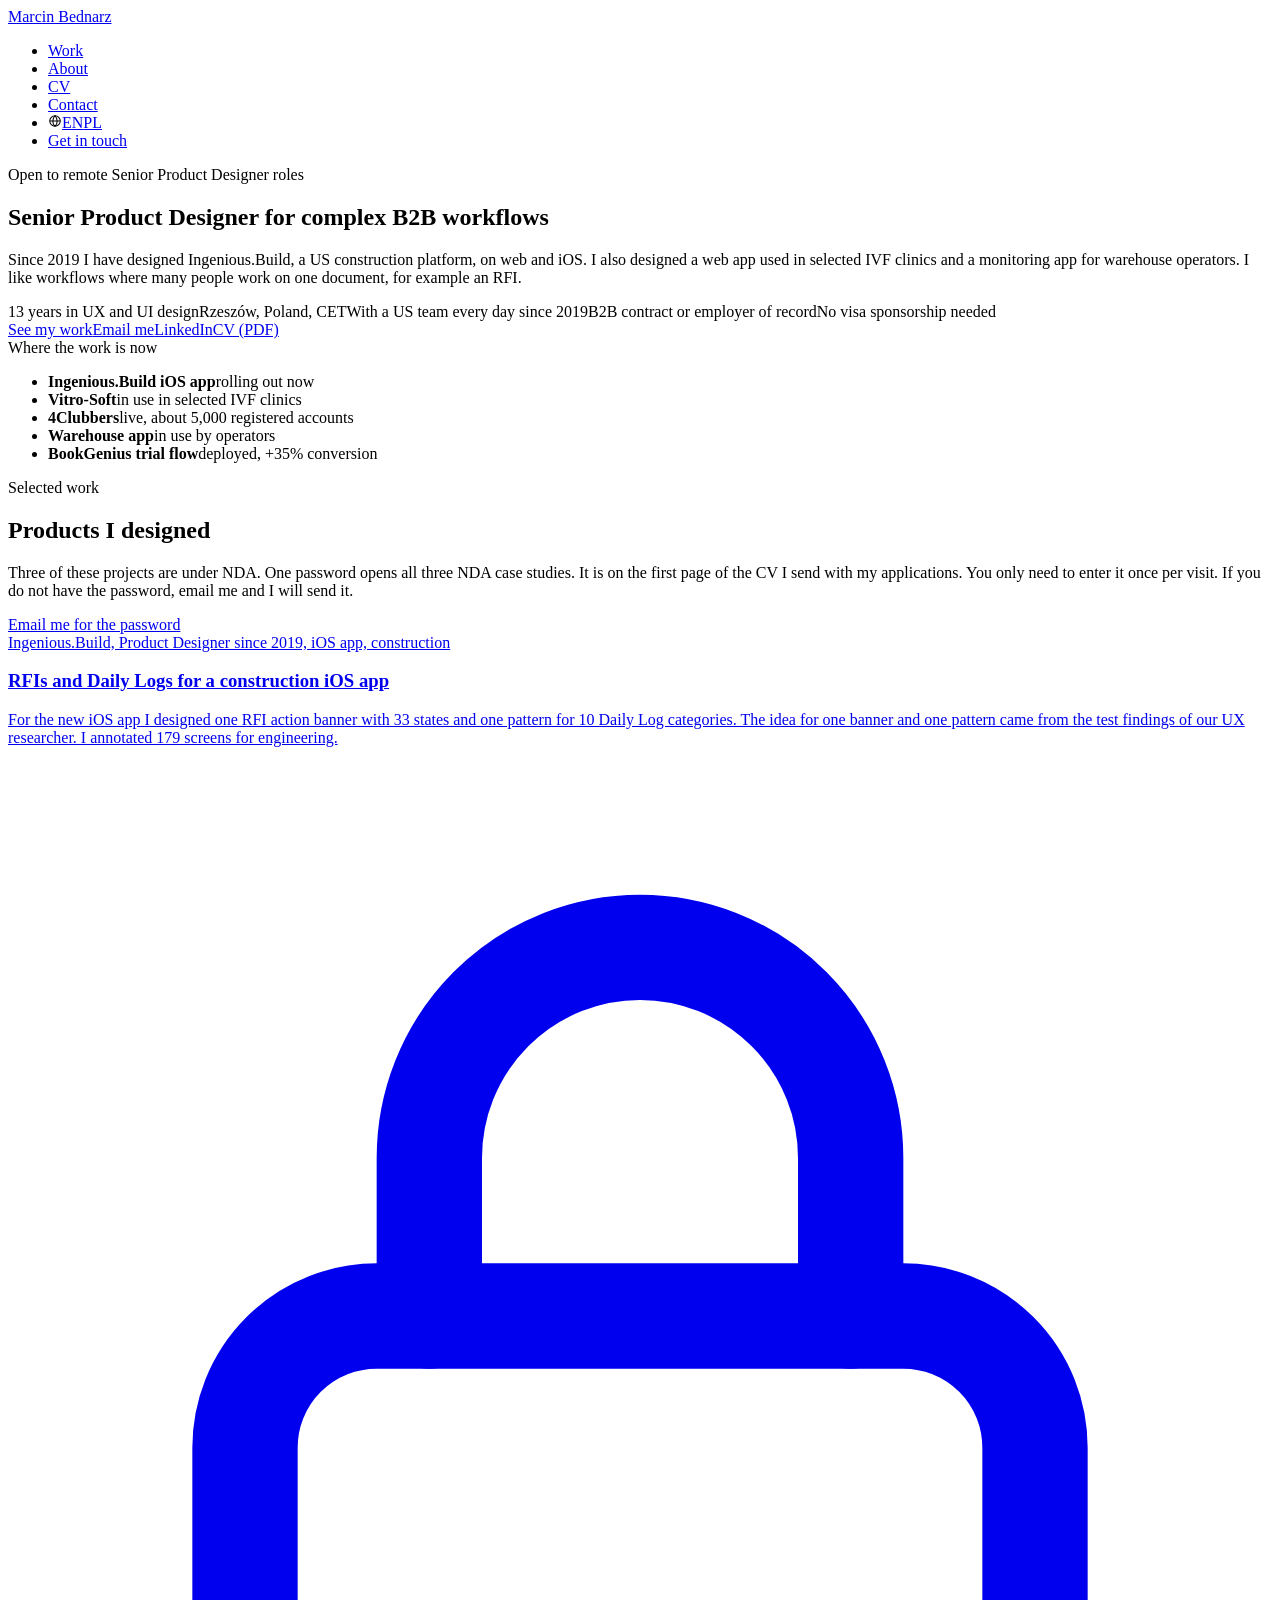
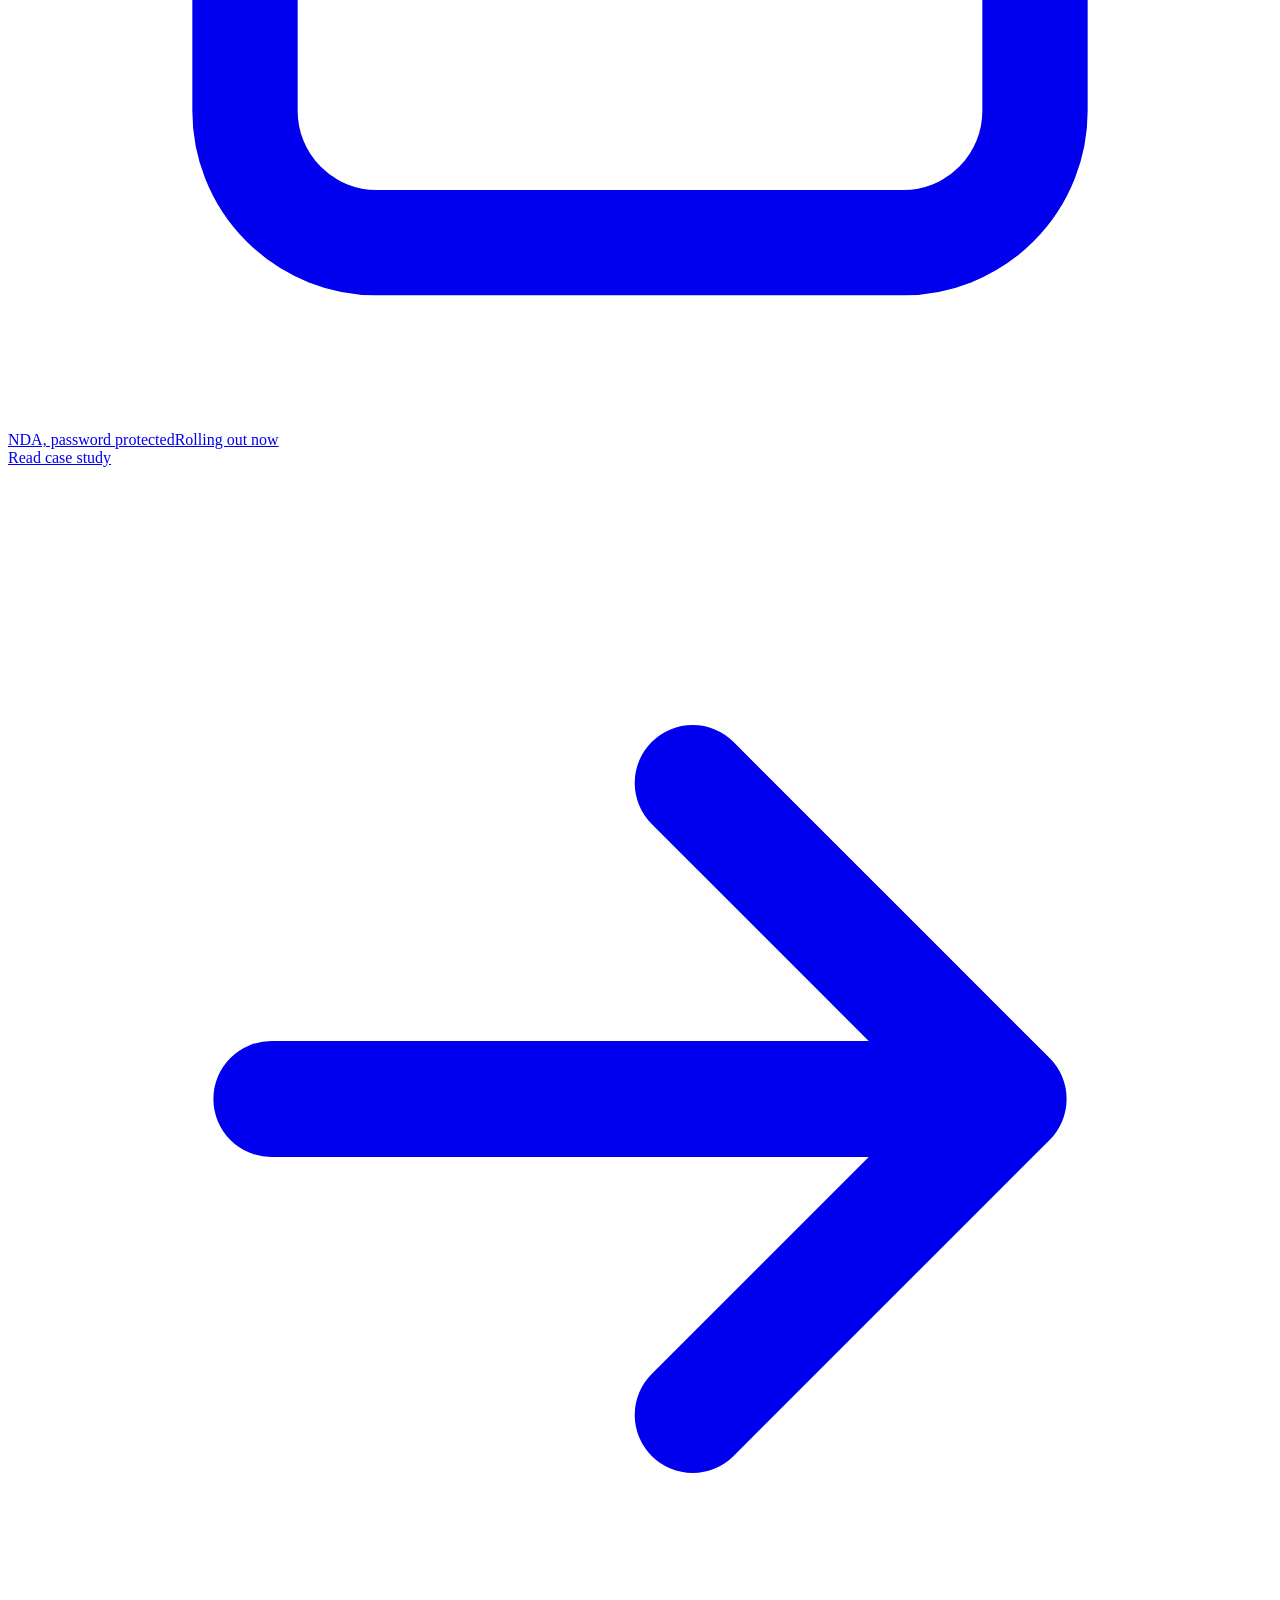
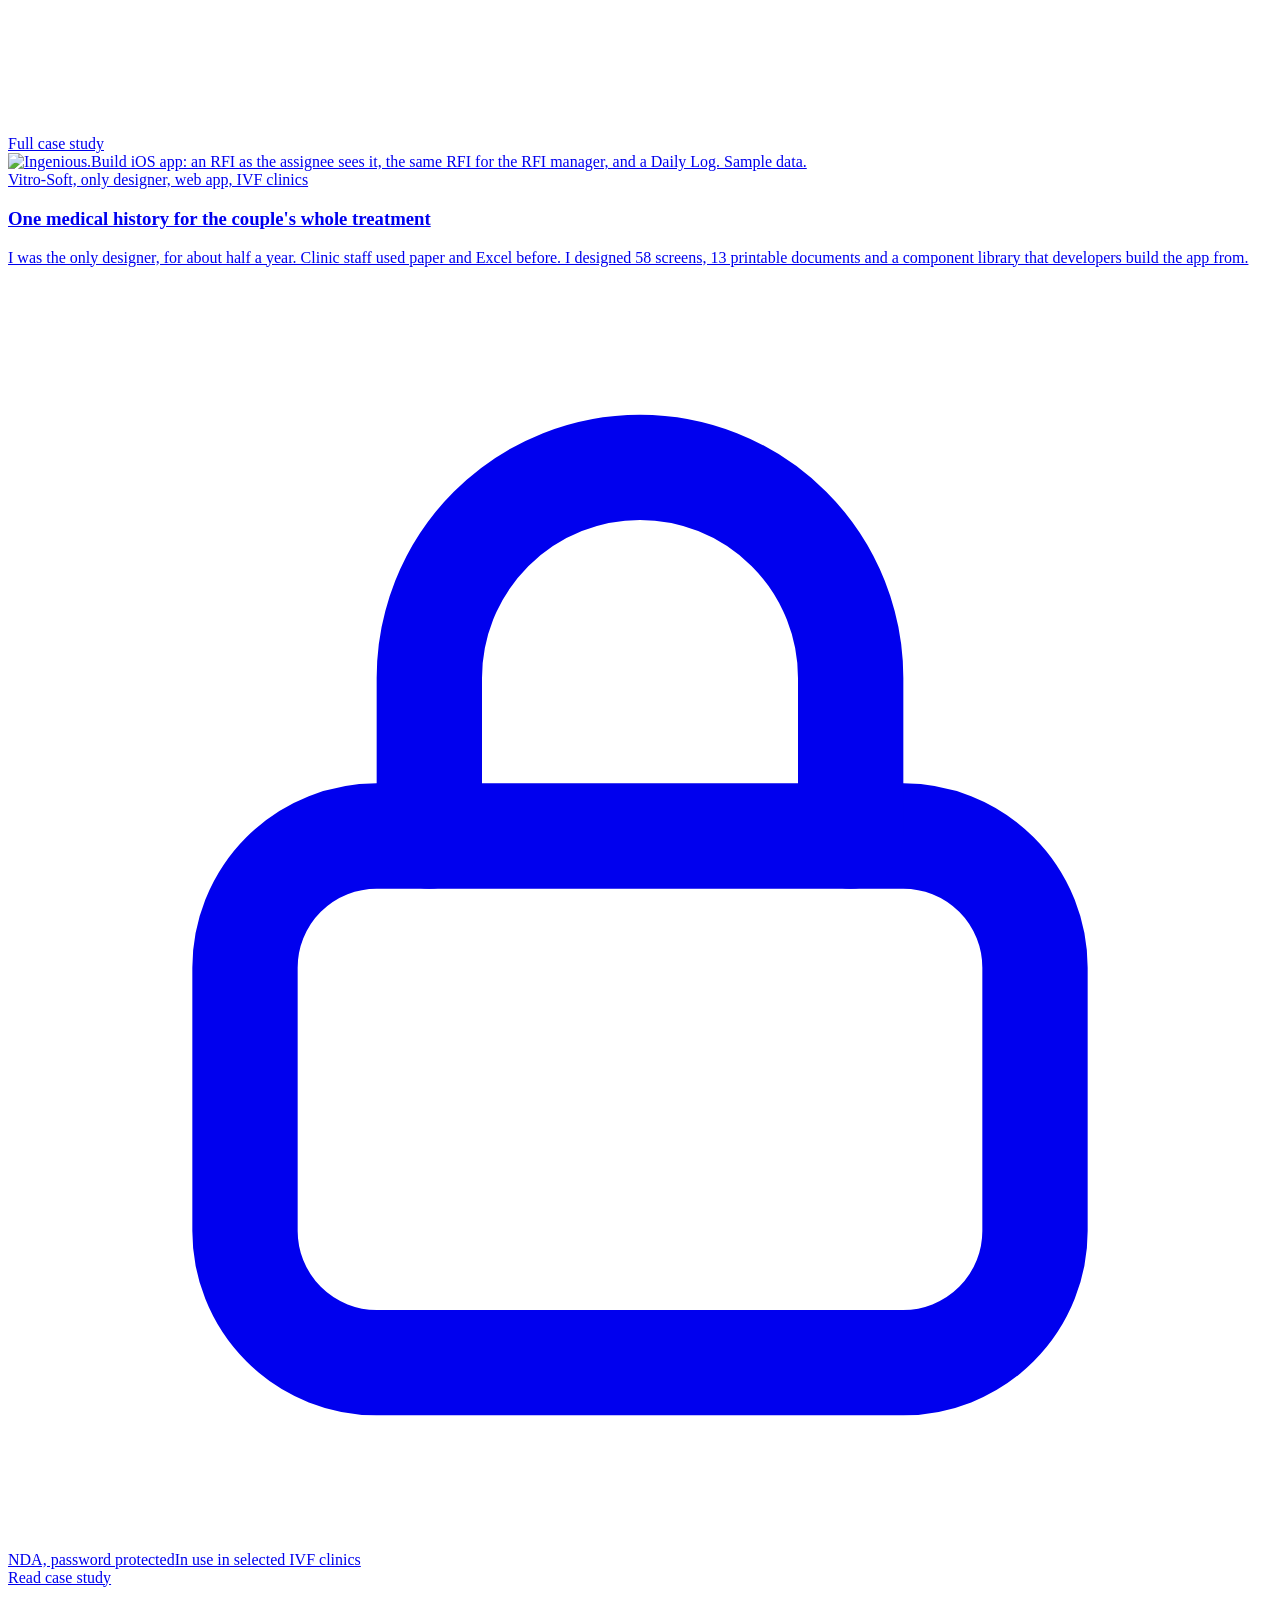
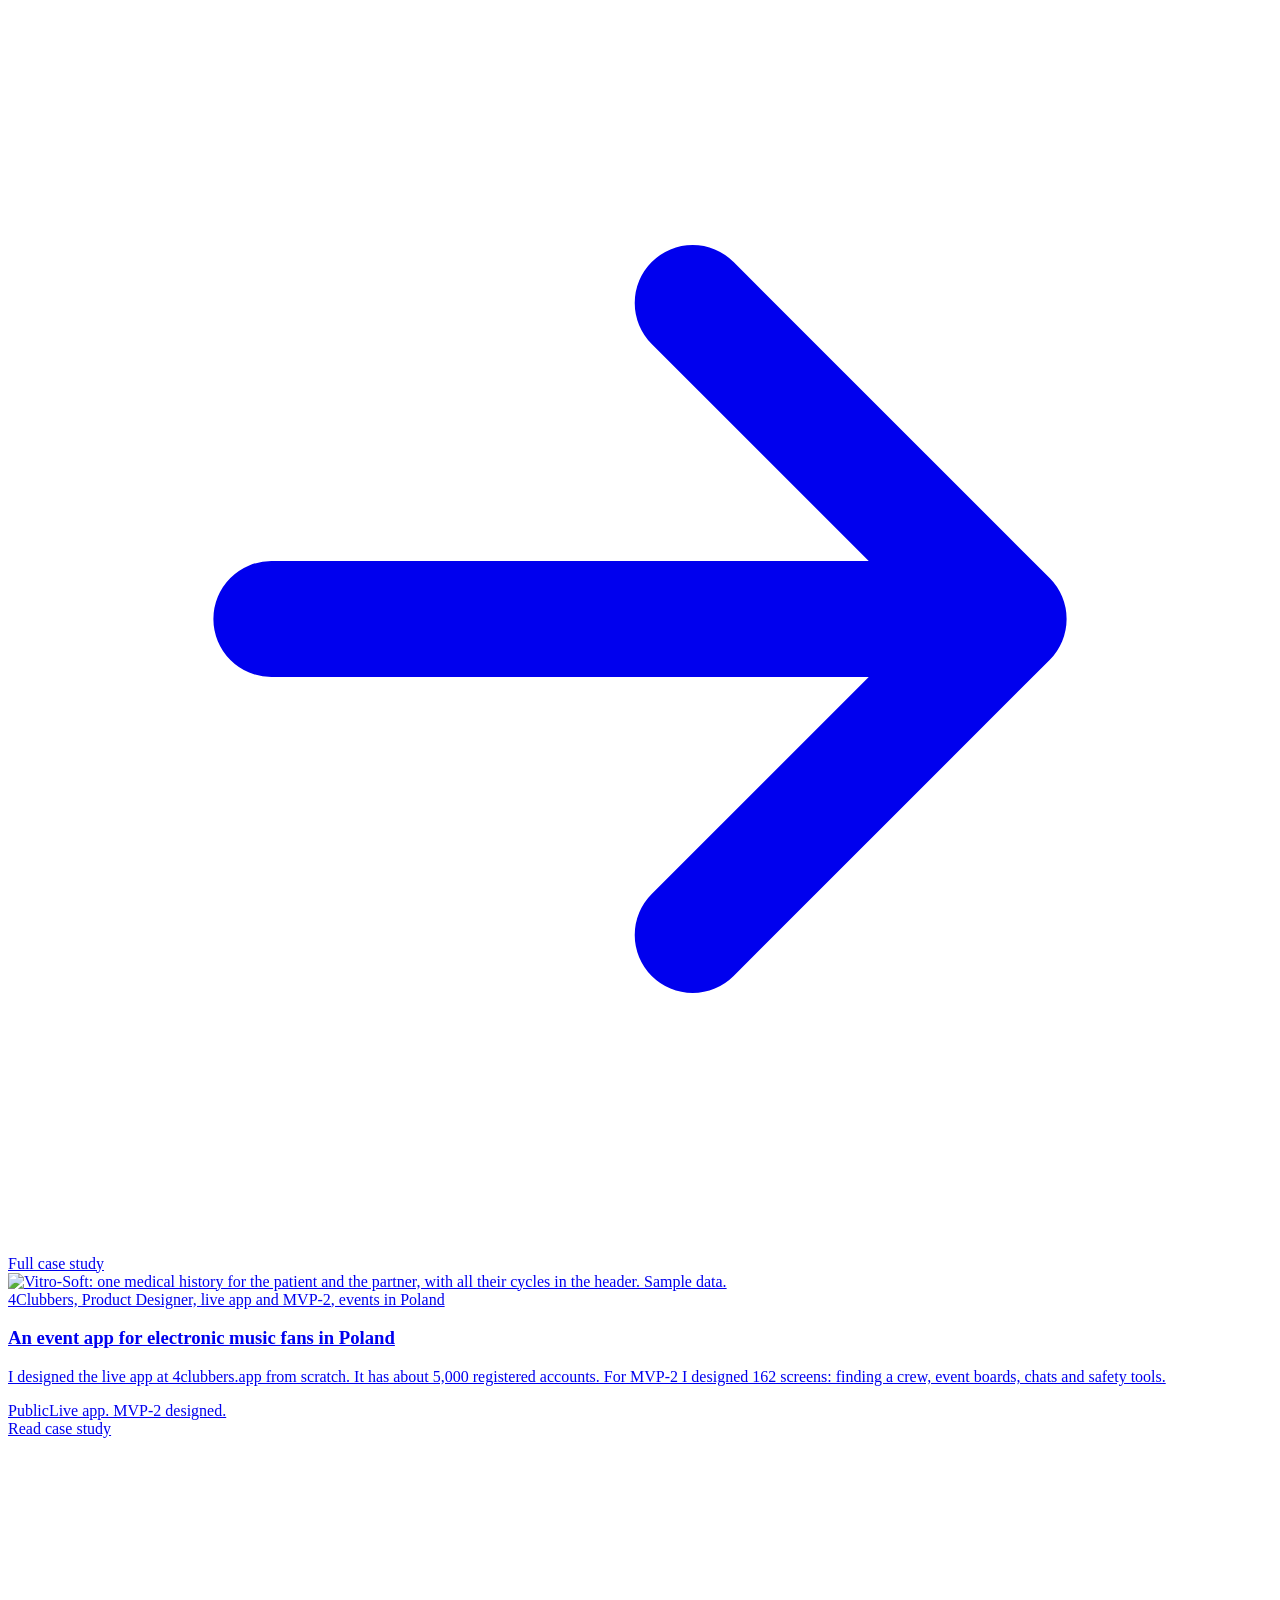
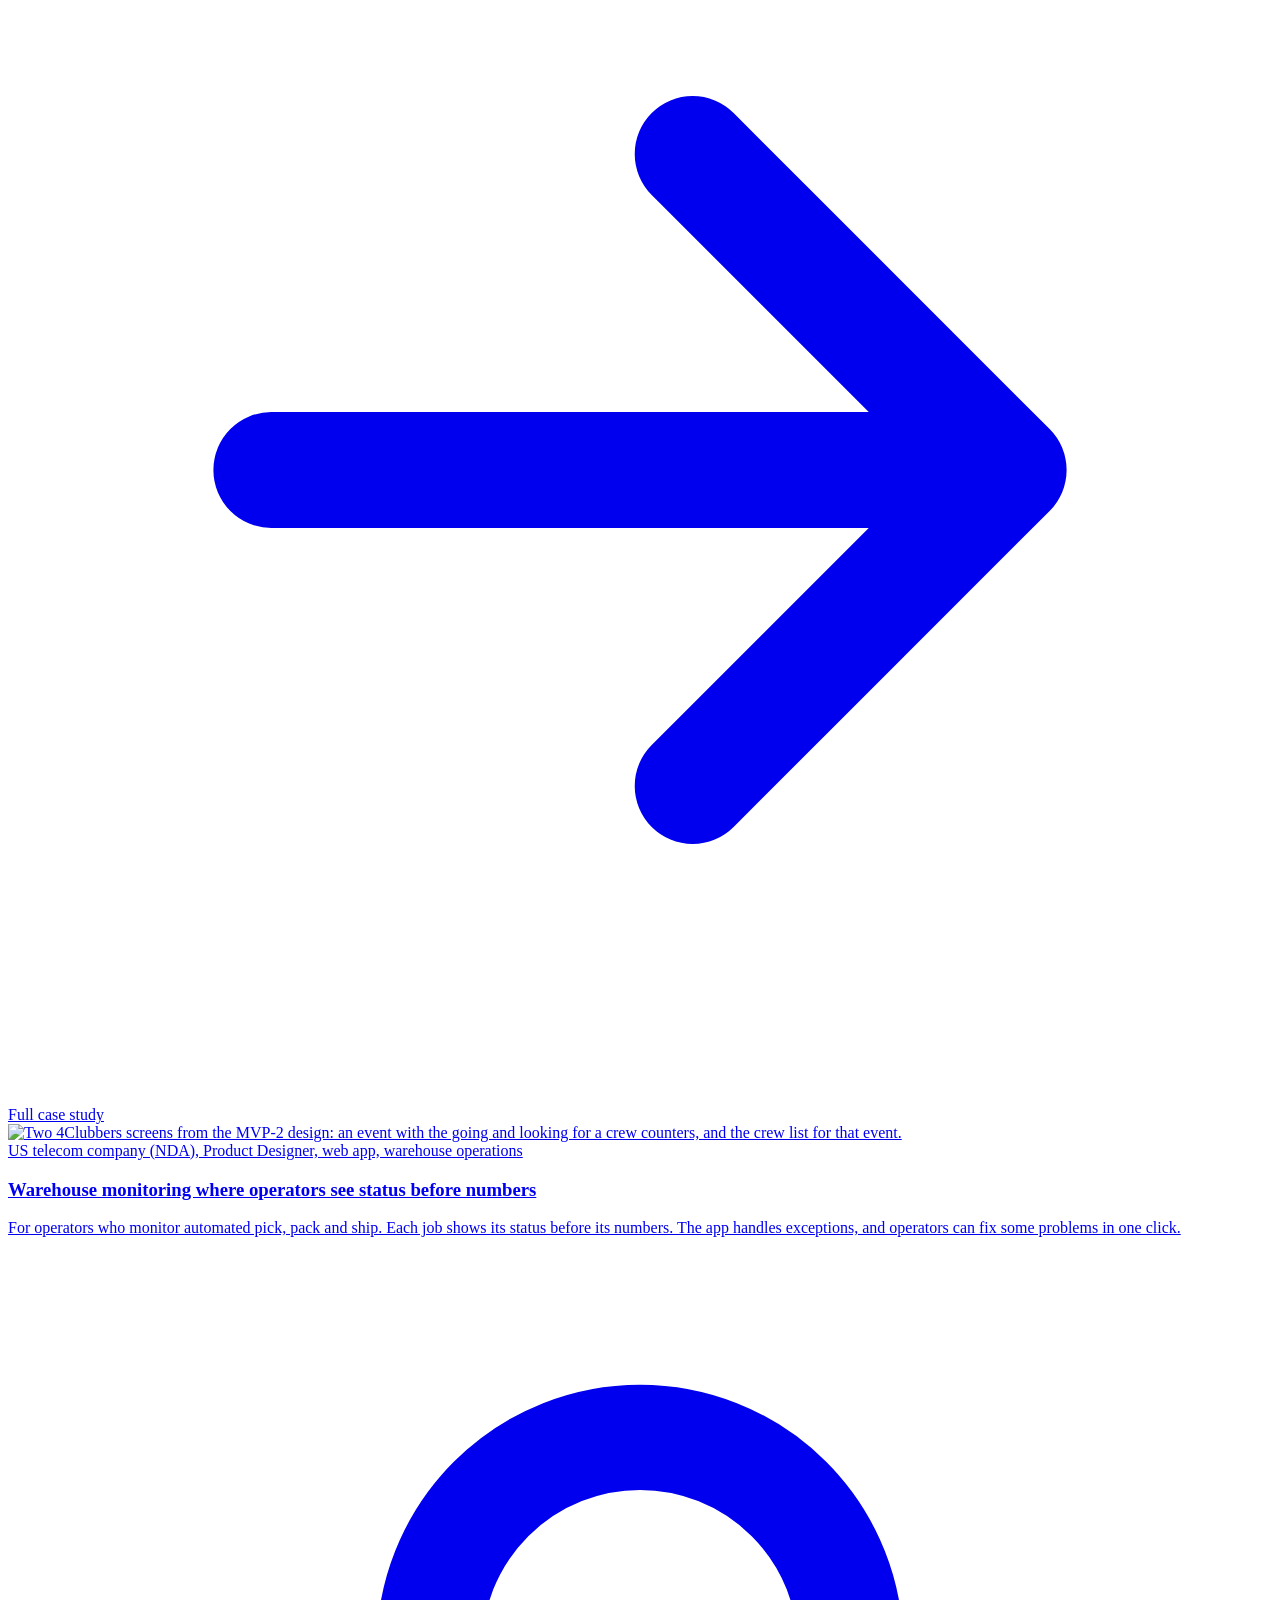
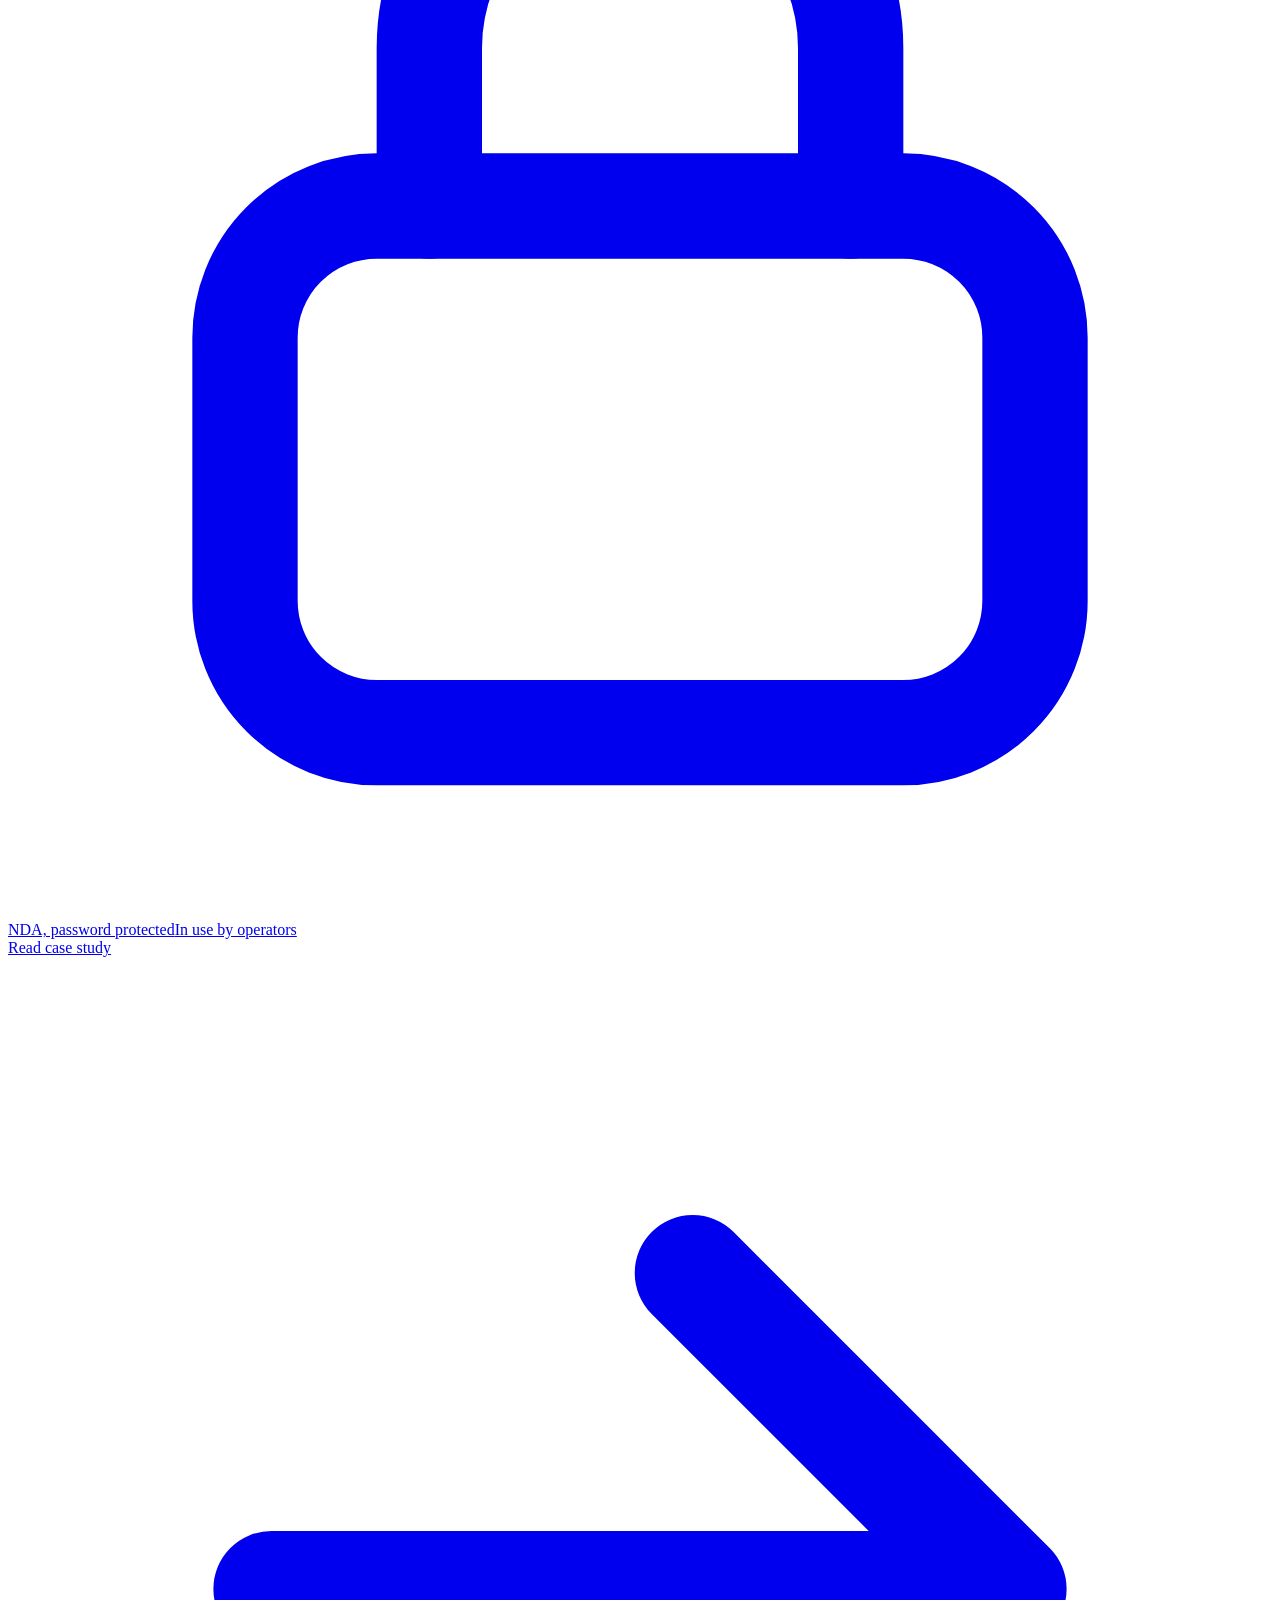
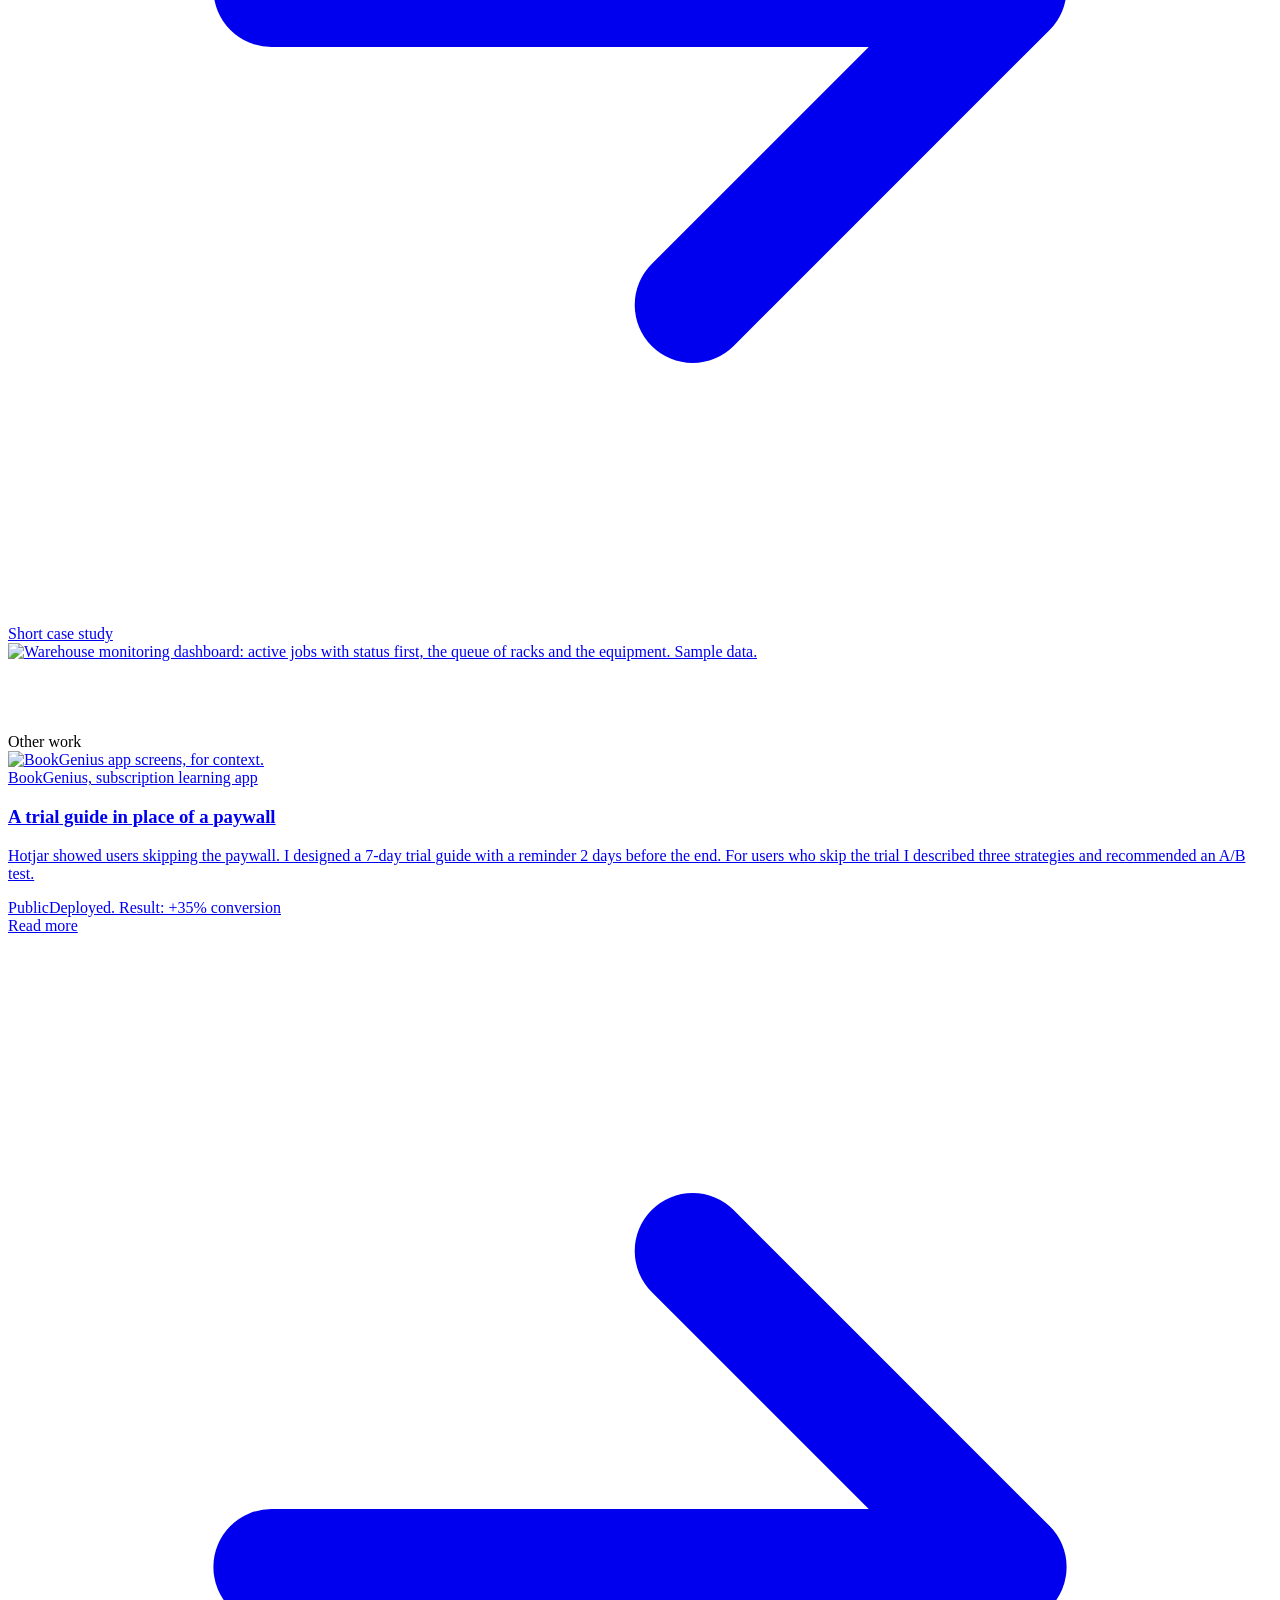
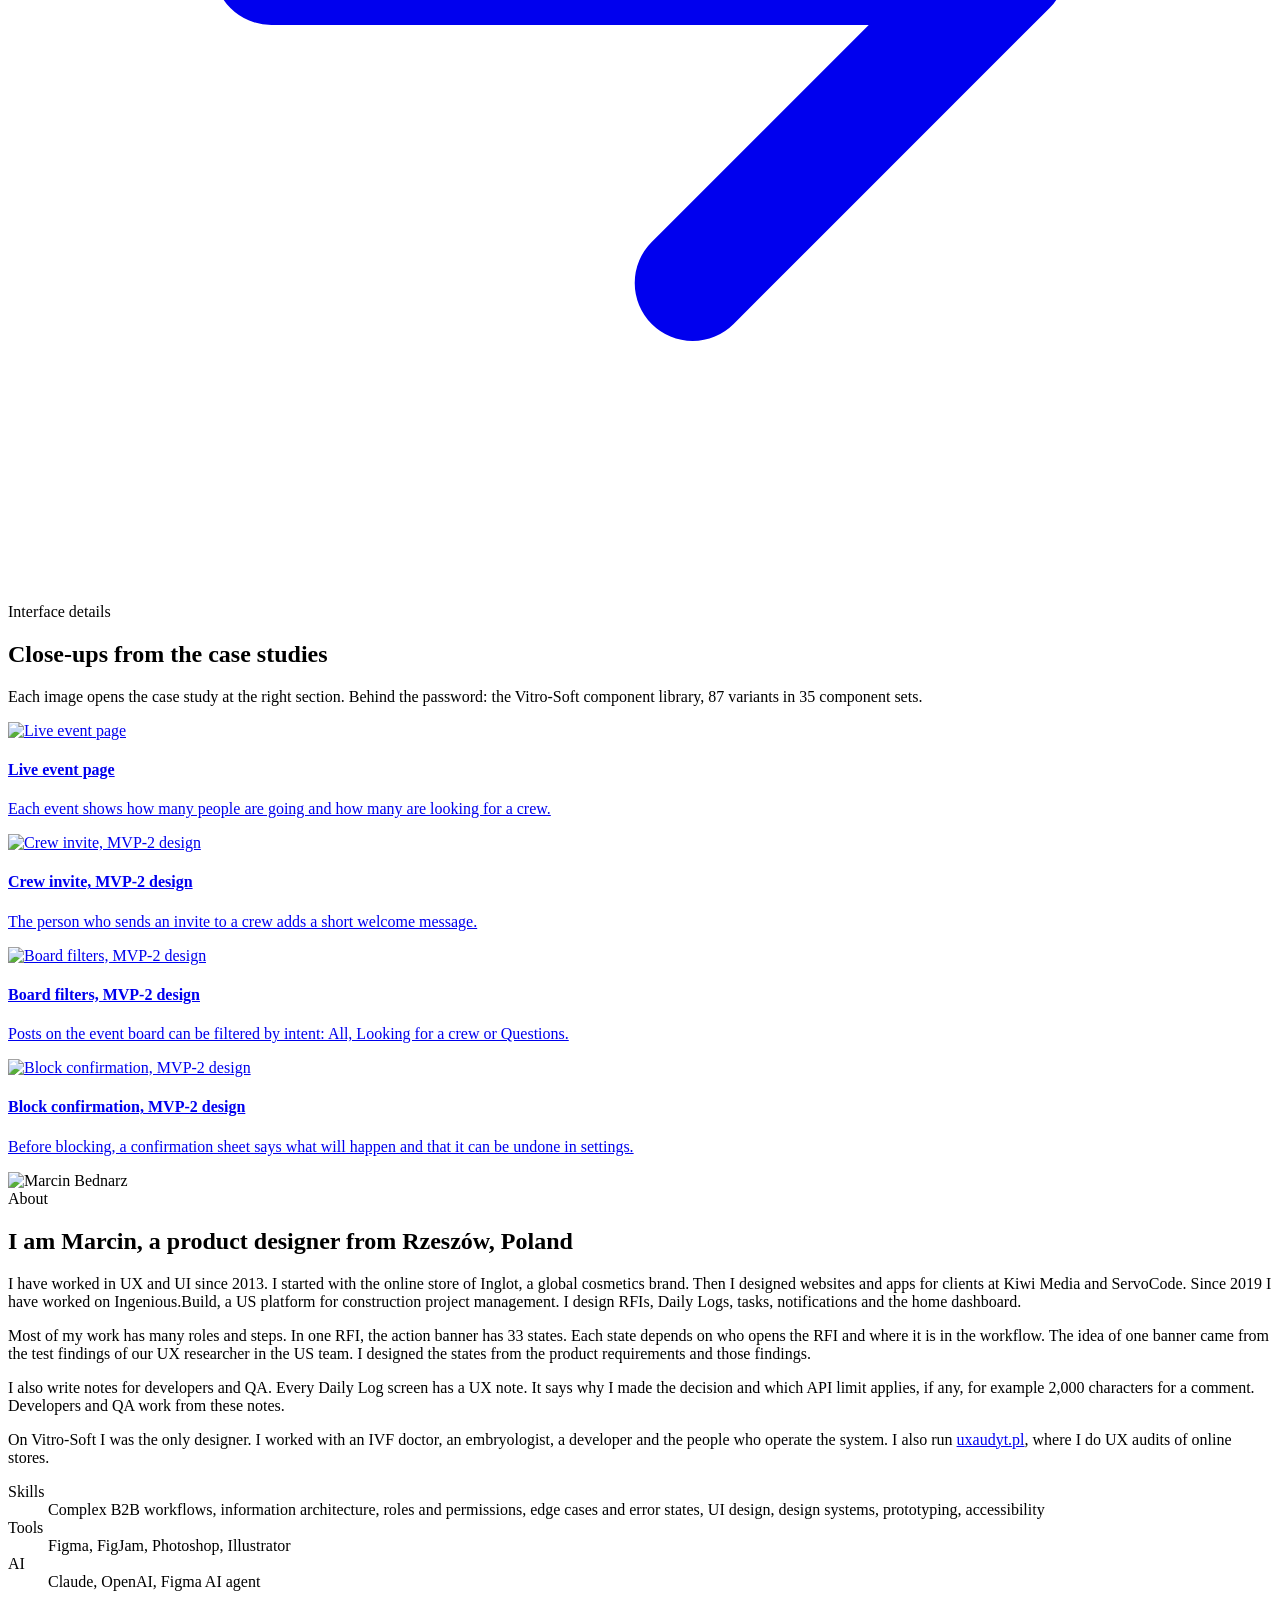
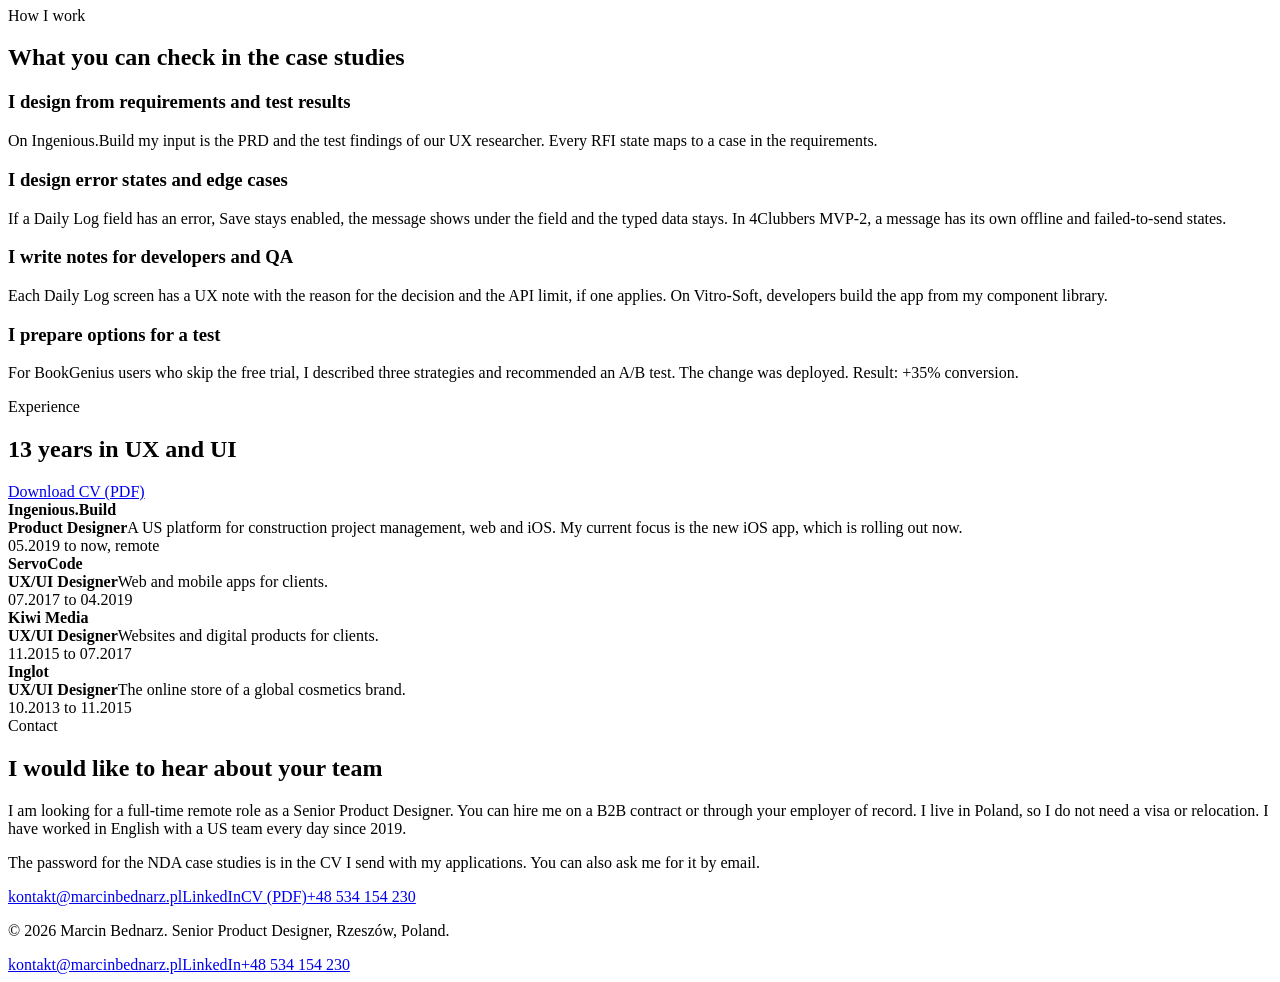
==== commit ba557a9a: "Kafelki projektów: zrzuty ekranów aplikacji w perspektywie zamiast liczb Co-Authored-By: Claude Fabl" ====
--- a/site/index.html
+++ b/site/index.html
@@ -16,7 +16,7 @@
 <link rel="alternate" hreflang="en" href="https://marcinbednarz.pl/"><link rel="alternate" hreflang="pl" href="https://marcinbednarz.pl/pl/"><link rel="alternate" hreflang="x-default" href="https://marcinbednarz.pl/">
 <link rel="preconnect" href="https://fonts.googleapis.com"><link rel="preconnect" href="https://fonts.gstatic.com" crossorigin>
 <link href="https://fonts.googleapis.com/css2?family=Inter:wght@400;500;600&family=Inter+Tight:wght@500;600;700&display=swap" rel="stylesheet">
-<link rel="stylesheet" href="/assets/style.css?v=2611063">
+<link rel="stylesheet" href="/assets/style.css?v=2611065">
 <link rel="icon" href="data:image/svg+xml,%3Csvg xmlns='http://www.w3.org/2000/svg' viewBox='0 0 64 64'%3E%3Crect width='64' height='64' rx='14' fill='%23e8542a'/%3E%3Ctext x='50%25' y='56%25' text-anchor='middle' dominant-baseline='middle' font-family='Arial' font-weight='700' font-size='28' fill='%23fff'%3EMB%3C/text%3E%3C/svg%3E">
 </head>
 <body>
@@ -34,12 +34,12 @@
 <h3>RFIs and Daily Logs for a construction iOS app</h3><p>For the new iOS app I designed one RFI action banner with 33 states and one pattern for 10 Daily Log categories. The idea for one banner and one pattern came from the test findings of our UX researcher. I annotated 179 screens for engineering.</p>
 <div class="pc-tags"><span class="tag"><svg class="ico" viewBox="0 0 24 24" fill="none" stroke="currentColor" stroke-width="2" stroke-linecap="round" stroke-linejoin="round" aria-hidden="true"><rect x="4.5" y="10.5" width="15" height="10" rx="2.5"/><path d="M8 10.5V7.5a4 4 0 0 1 8 0v3"/></svg>NDA, password protected</span><span class="tag"><i class="dot amber"></i>Rolling out now</span></div>
 <div class="pc-foot"><span class="more">Read case study<svg class="ico" viewBox="0 0 24 24" fill="none" stroke="currentColor" stroke-width="2.2" stroke-linecap="round" stroke-linejoin="round" aria-hidden="true"><path d="M5 12h13M13 6l6 6-6 6"/></svg></span><span class="muted">Full case study</span></div>
-</div><div class="pc-cover type"><span class="proj">Ingenious.Build</span><ul class="nums"><li><b>179</b><span>screens annotated for engineering</span></li><li><b>33</b><span>states of one RFI action banner</span></li><li><b>10</b><span>Daily Log categories on one pattern</span></li></ul></div></a><a class="pcard reveal" href="/work/vitro-soft/"><div class="pc-text">
+</div><div class="pc-cover img"><img src="/assets/img/home-ingenious.jpg" width="1600" height="1039" alt="Ingenious.Build iOS app: an RFI as the assignee sees it, the same RFI for the RFI manager, and a Daily Log. Sample data." loading="lazy"></div></a><a class="pcard reveal" href="/work/vitro-soft/"><div class="pc-text">
 <span class="label">Vitro-Soft, only designer, web app, IVF clinics</span>
 <h3>One medical history for the couple's whole treatment</h3><p>I was the only designer, for about half a year. Clinic staff used paper and Excel before. I designed 58 screens, 13 printable documents and a component library that developers build the app from.</p>
 <div class="pc-tags"><span class="tag"><svg class="ico" viewBox="0 0 24 24" fill="none" stroke="currentColor" stroke-width="2" stroke-linecap="round" stroke-linejoin="round" aria-hidden="true"><rect x="4.5" y="10.5" width="15" height="10" rx="2.5"/><path d="M8 10.5V7.5a4 4 0 0 1 8 0v3"/></svg>NDA, password protected</span><span class="tag"><i class="dot"></i>In use in selected IVF clinics</span></div>
 <div class="pc-foot"><span class="more">Read case study<svg class="ico" viewBox="0 0 24 24" fill="none" stroke="currentColor" stroke-width="2.2" stroke-linecap="round" stroke-linejoin="round" aria-hidden="true"><path d="M5 12h13M13 6l6 6-6 6"/></svg></span><span class="muted">Full case study</span></div>
-</div><div class="pc-cover type"><span class="proj">Vitro-Soft</span><ul class="nums"><li><b>58</b><span>desktop screens</span></li><li><b>13</b><span>printable documents</span></li><li><b>87</b><span>component variants in 35 sets</span></li></ul></div></a><a class="pcard reveal" href="/work/4clubbers/"><div class="pc-text">
+</div><div class="pc-cover img"><img src="/assets/img/home-vitrosoft.jpg" width="1600" height="840" alt="Vitro-Soft: one medical history for the patient and the partner, with all their cycles in the header. Sample data." loading="lazy"></div></a><a class="pcard reveal" href="/work/4clubbers/"><div class="pc-text">
 <span class="label">4Clubbers, Product Designer, live app and MVP-2, events in Poland</span>
 <h3>An event app for electronic music fans in Poland</h3><p>I designed the live app at 4clubbers.app from scratch. It has about 5,000 registered accounts. For MVP-2 I designed 162 screens: finding a crew, event boards, chats and safety tools.</p>
 <div class="pc-tags"><span class="tag">Public</span><span class="tag"><i class="dot"></i>Live app. MVP-2 designed.</span></div>
@@ -49,7 +49,7 @@
 <h3>Warehouse monitoring where operators see status before numbers</h3><p>For operators who monitor automated pick, pack and ship. Each job shows its status before its numbers. The app handles exceptions, and operators can fix some problems in one click.</p>
 <div class="pc-tags"><span class="tag"><svg class="ico" viewBox="0 0 24 24" fill="none" stroke="currentColor" stroke-width="2" stroke-linecap="round" stroke-linejoin="round" aria-hidden="true"><rect x="4.5" y="10.5" width="15" height="10" rx="2.5"/><path d="M8 10.5V7.5a4 4 0 0 1 8 0v3"/></svg>NDA, password protected</span><span class="tag"><i class="dot"></i>In use by operators</span></div>
 <div class="pc-foot"><span class="more">Read case study<svg class="ico" viewBox="0 0 24 24" fill="none" stroke="currentColor" stroke-width="2.2" stroke-linecap="round" stroke-linejoin="round" aria-hidden="true"><path d="M5 12h13M13 6l6 6-6 6"/></svg></span><span class="muted">Short case study</span></div>
-</div><div class="pc-cover type"><span class="proj">US telecom company (NDA)</span><ul class="nums"><li><b>3</b><span>levels: dashboard, job, equipment</span></li><li><b>1 click</b><span>to fix some problems</span></li></ul></div></a></div><div class="head" style="margin:72px 0 0"><div class="l"><span class="label">Other work</span></div></div>
+</div><div class="pc-cover img"><img src="/assets/img/home-warehouse.jpg" width="1600" height="1137" alt="Warehouse monitoring dashboard: active jobs with status first, the queue of racks and the equipment. Sample data." loading="lazy"></div></a></div><div class="head" style="margin:72px 0 0"><div class="l"><span class="label">Other work</span></div></div>
 <a class="other reveal" href="/work/bookgenius/"><img src="/assets/img/home-bookgenius.jpg" width="2287" height="1670" alt="BookGenius app screens, for context." loading="lazy">
 <div class="t"><span class="label">BookGenius, subscription learning app</span><h3>A trial guide in place of a paywall</h3><p>Hotjar showed users skipping the paywall. I designed a 7-day trial guide with a reminder 2 days before the end. For users who skip the trial I described three strategies and recommended an A/B test.</p>
 <div class="pc-tags"><span class="tag">Public</span><span class="tag"><i class="dot"></i>Deployed. Result: +35% conversion</span></div></div>
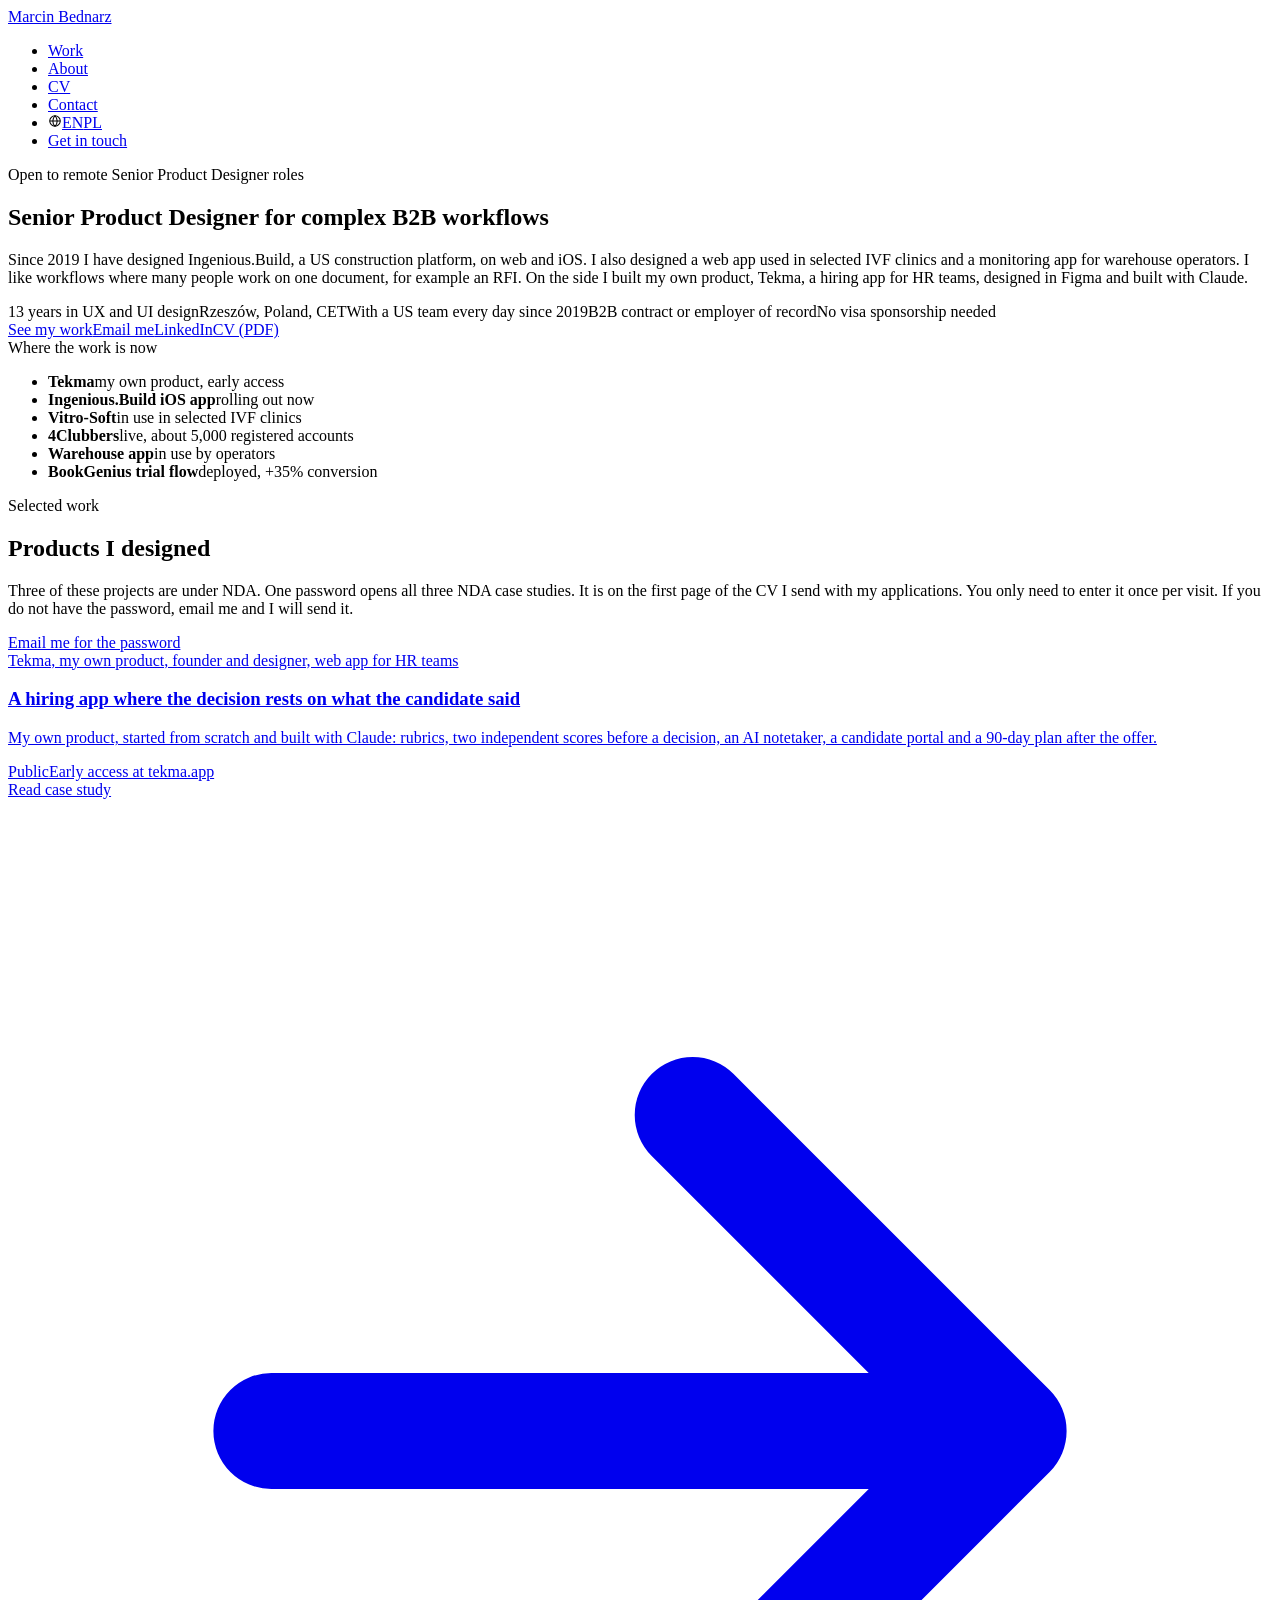
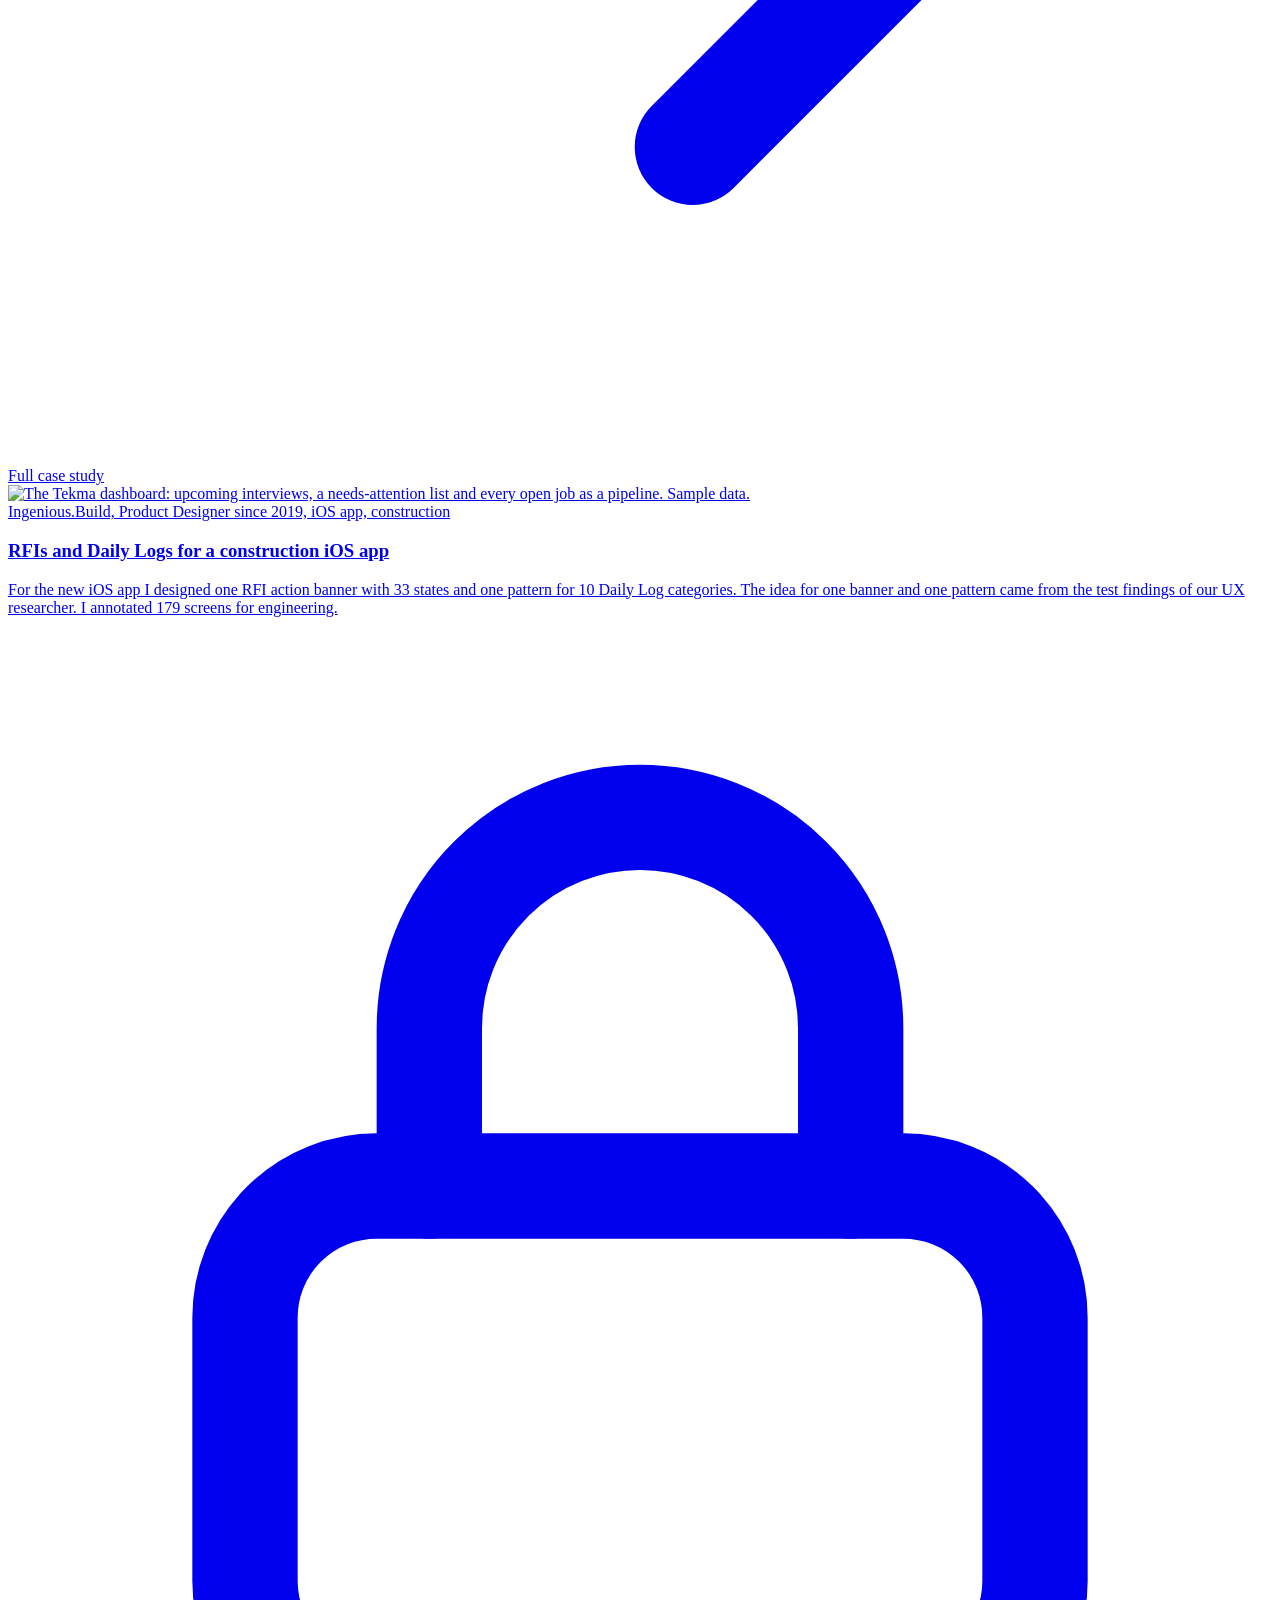
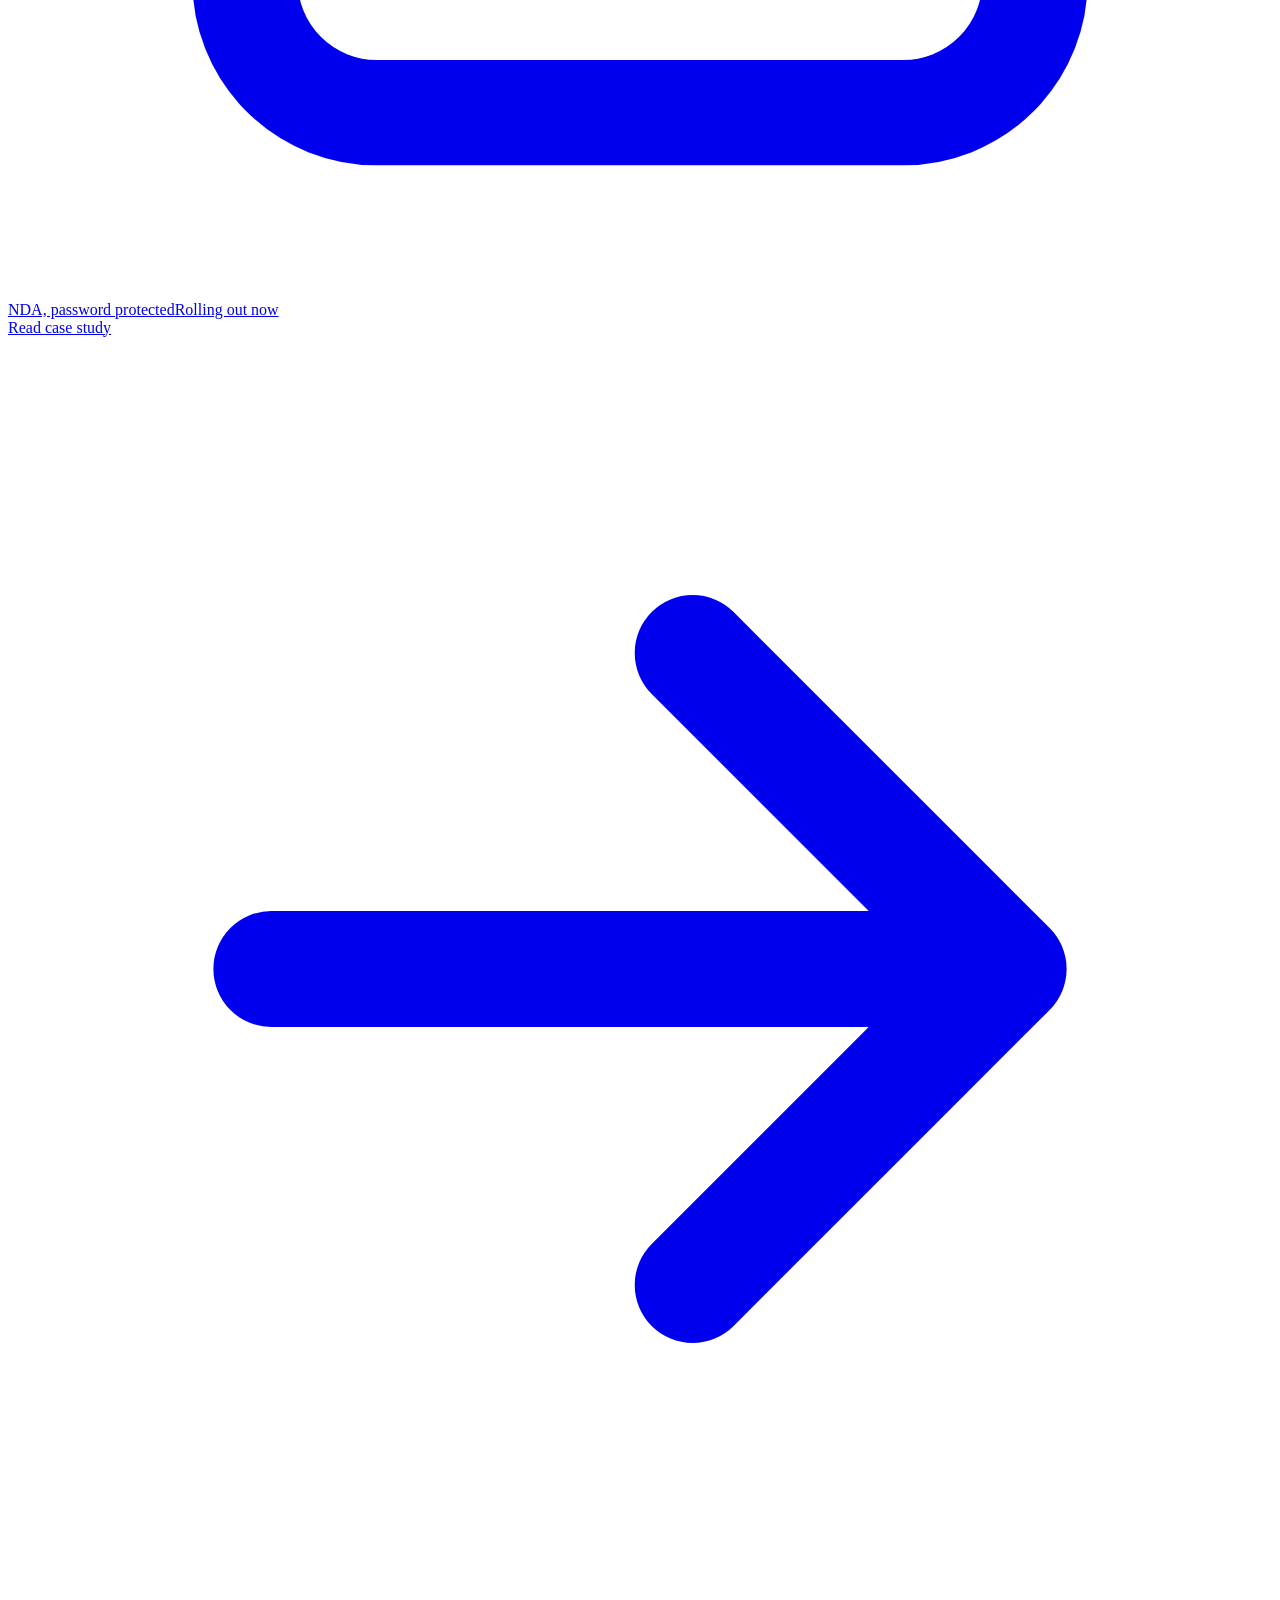
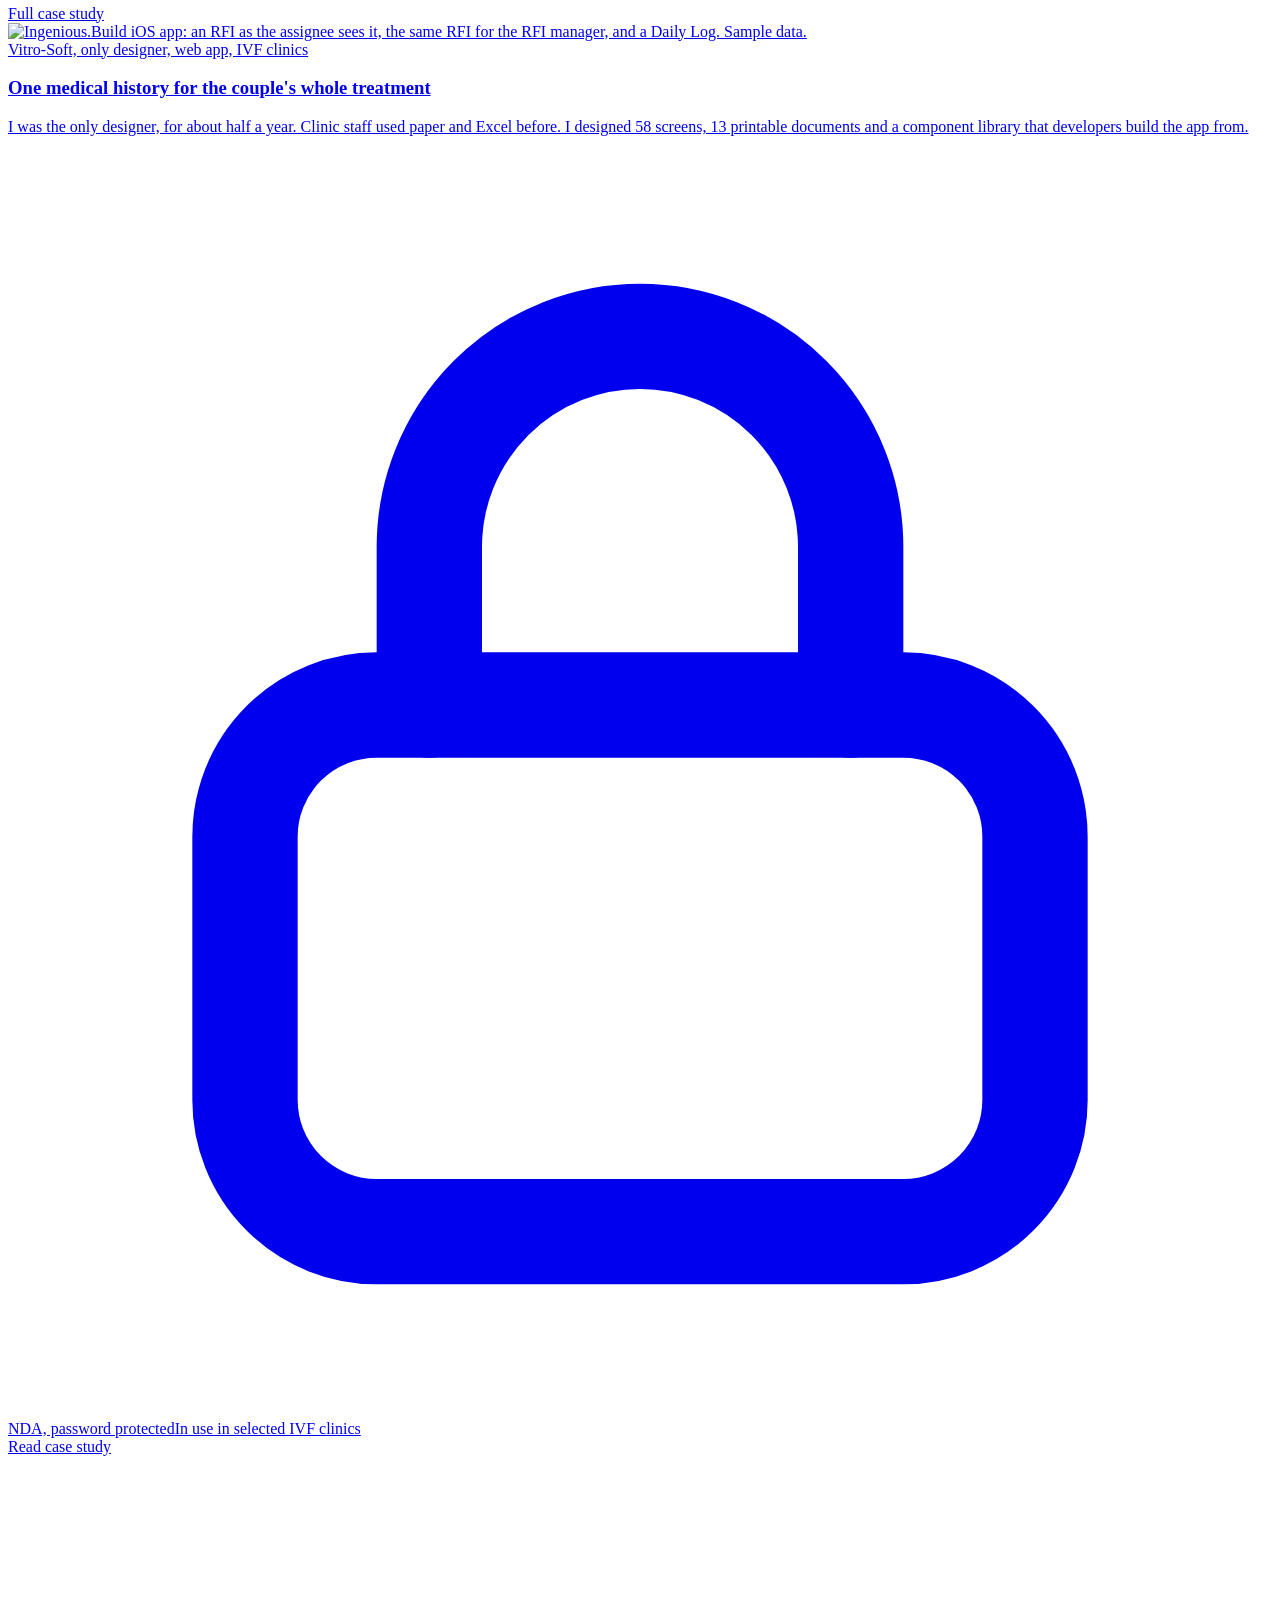
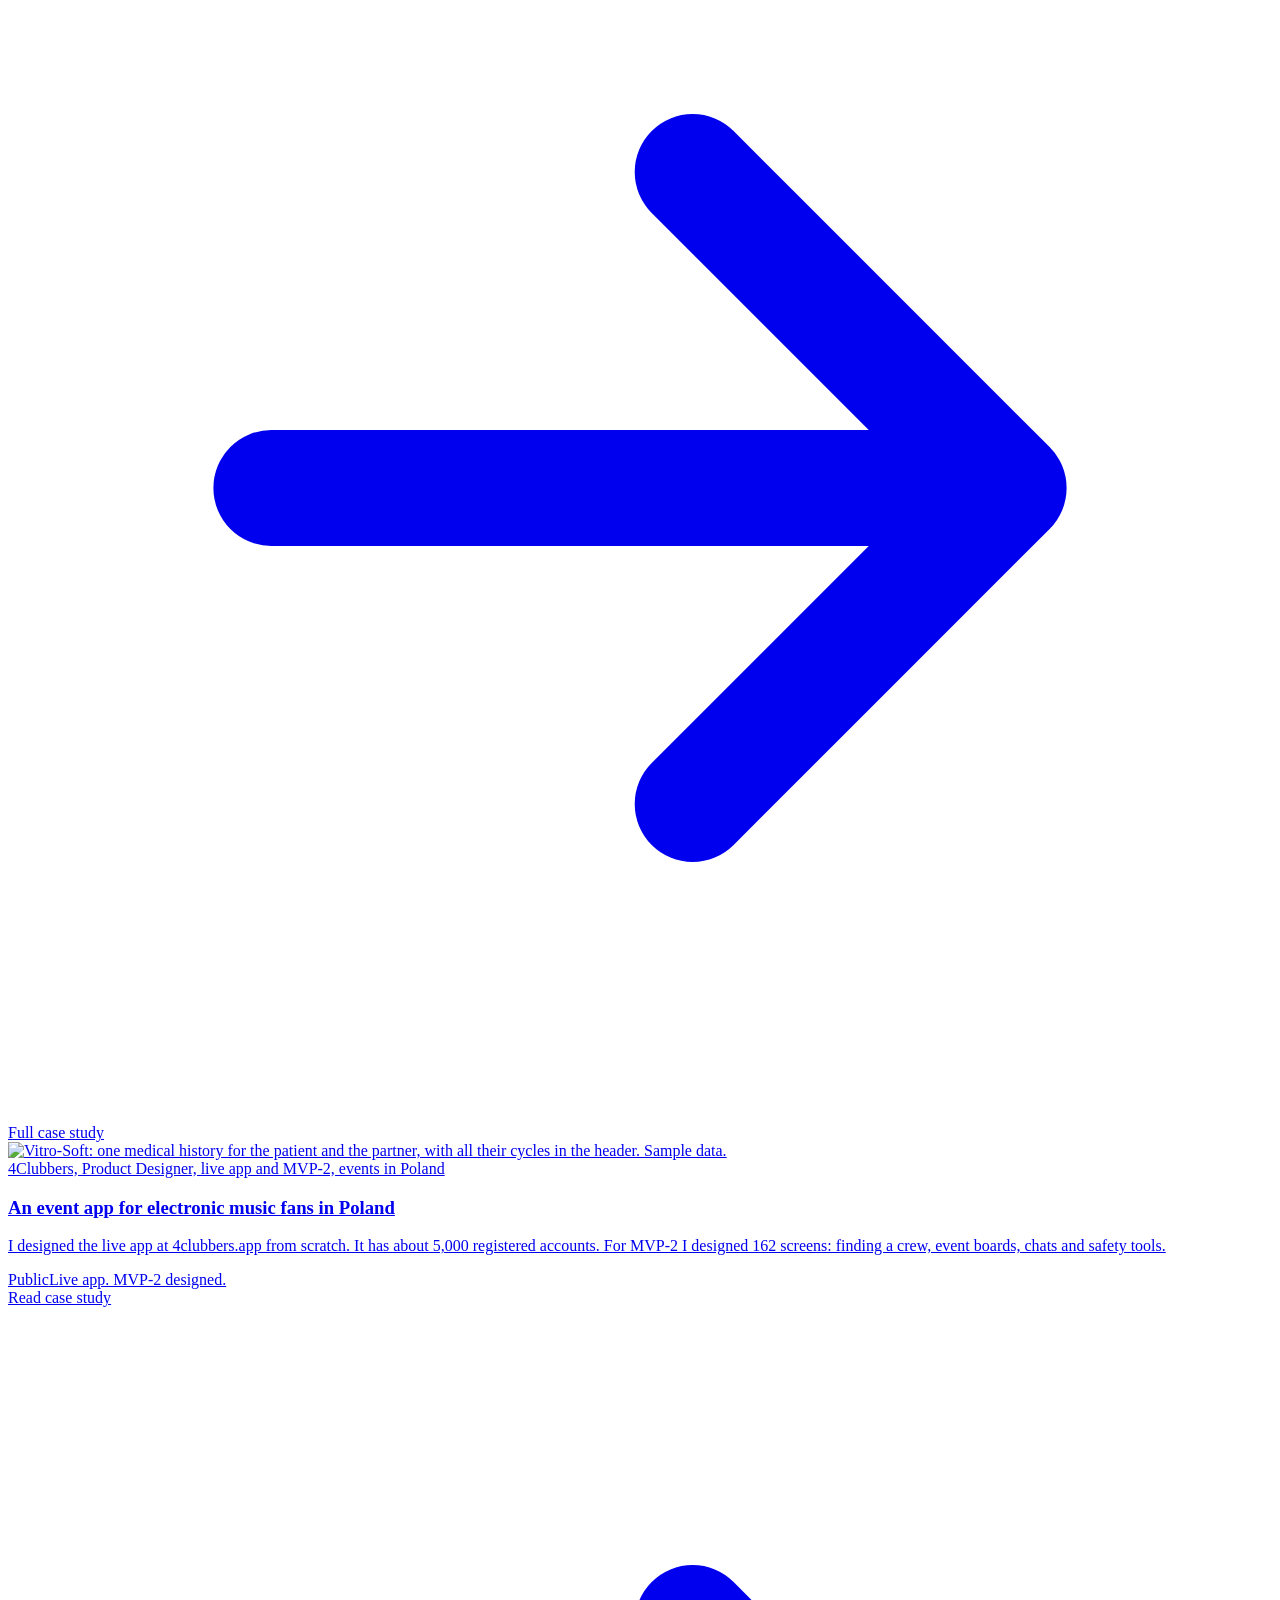
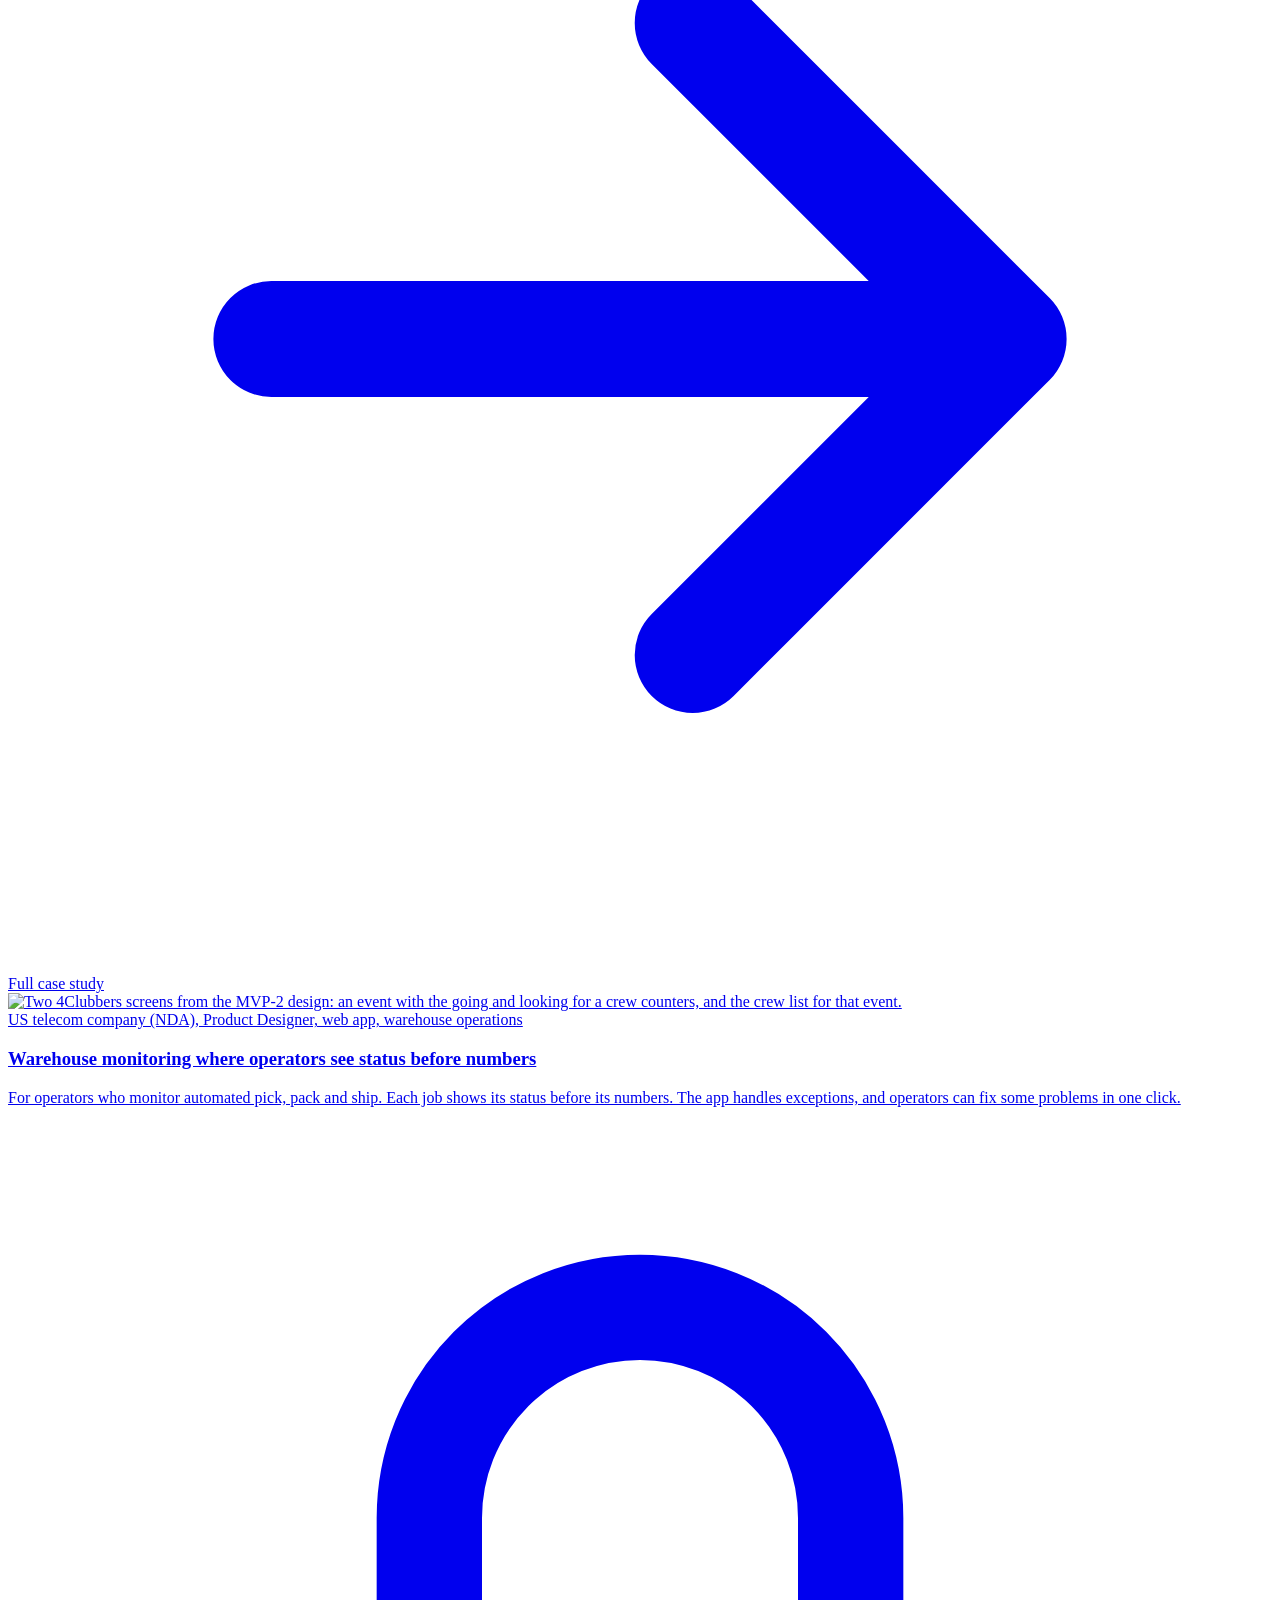
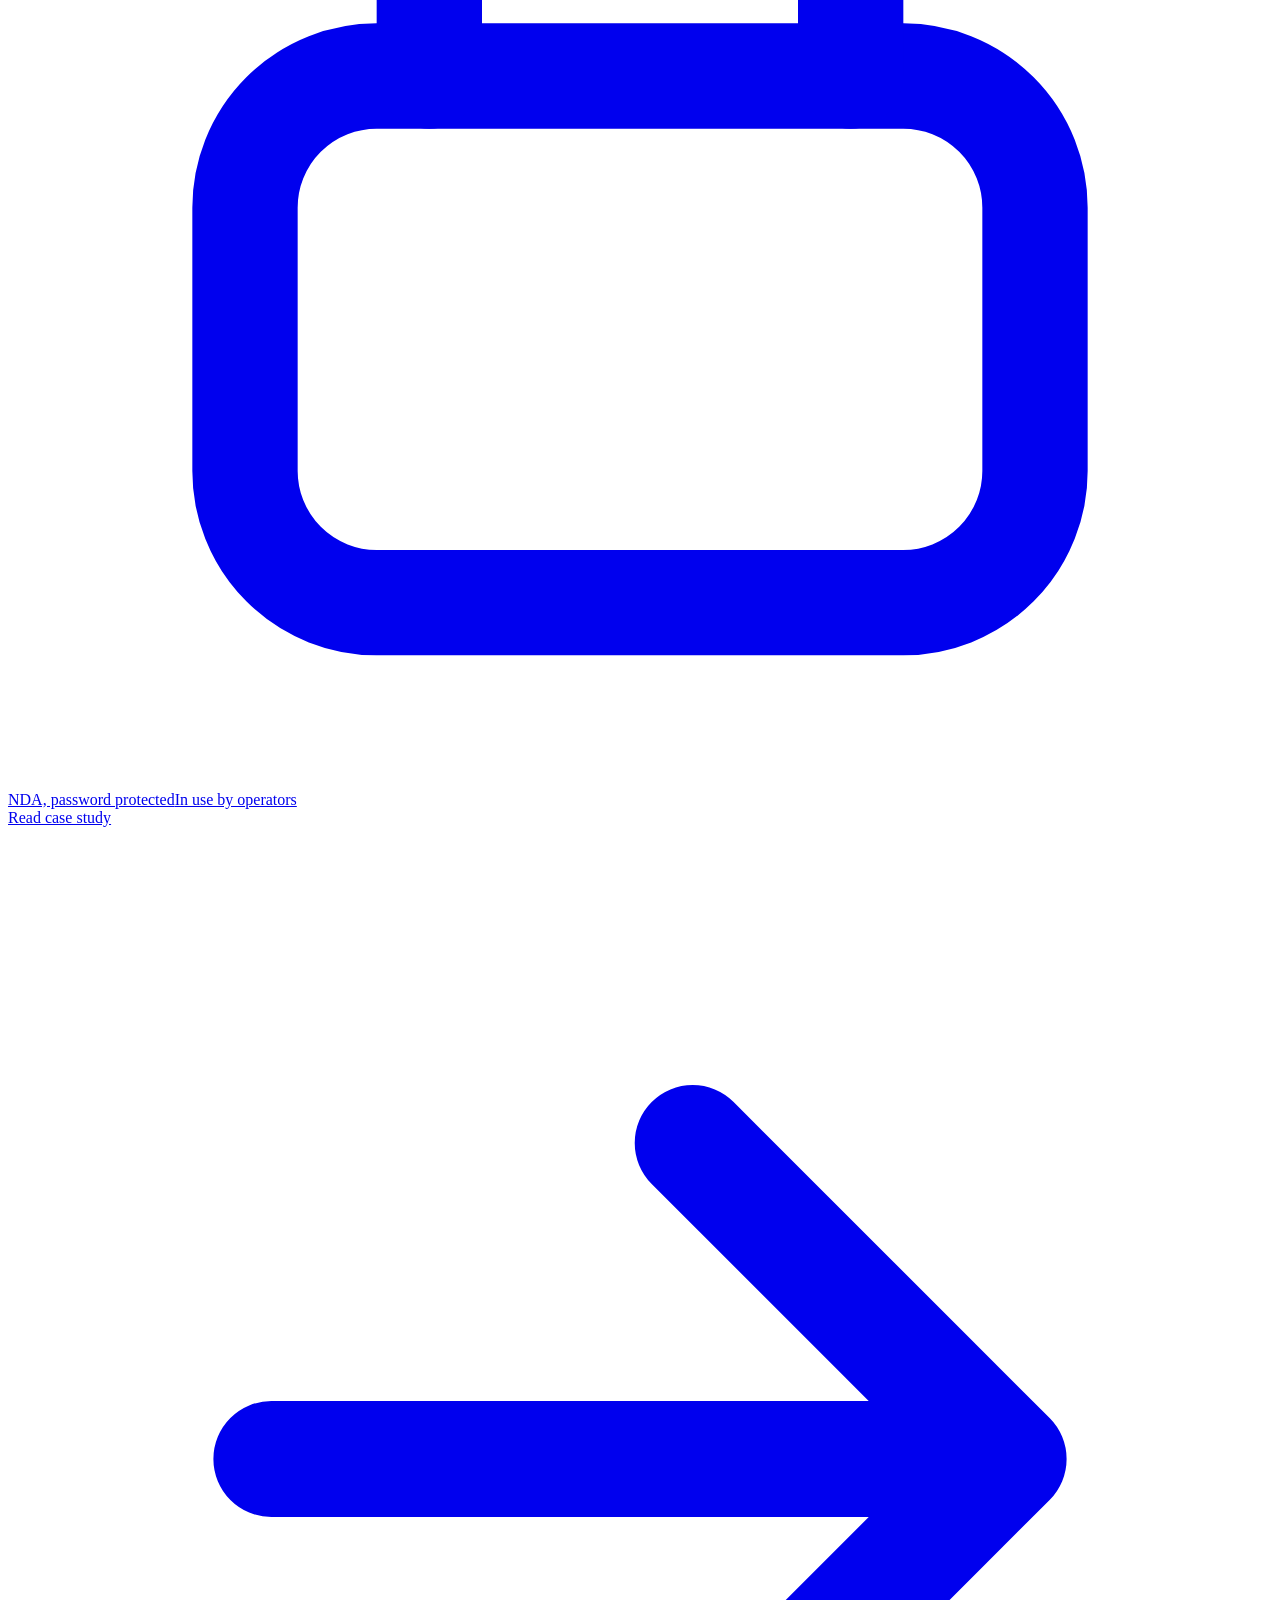
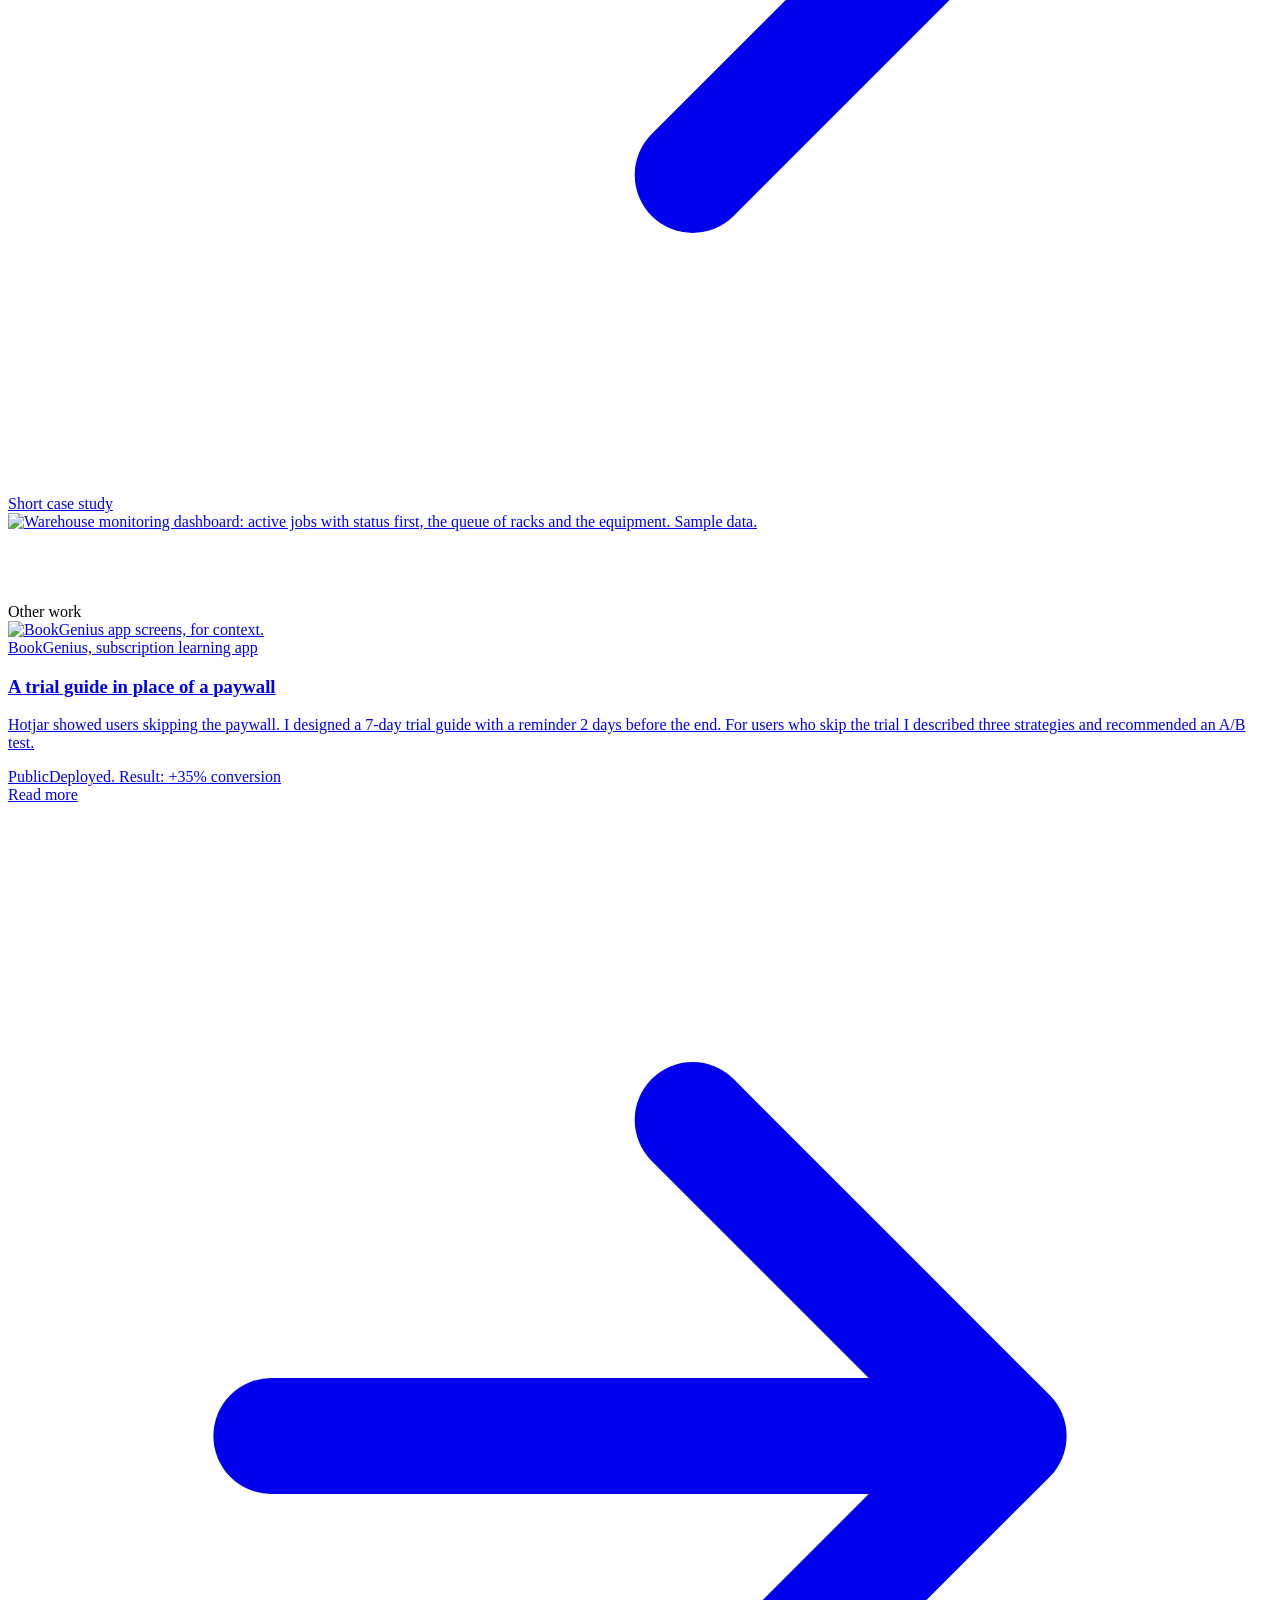
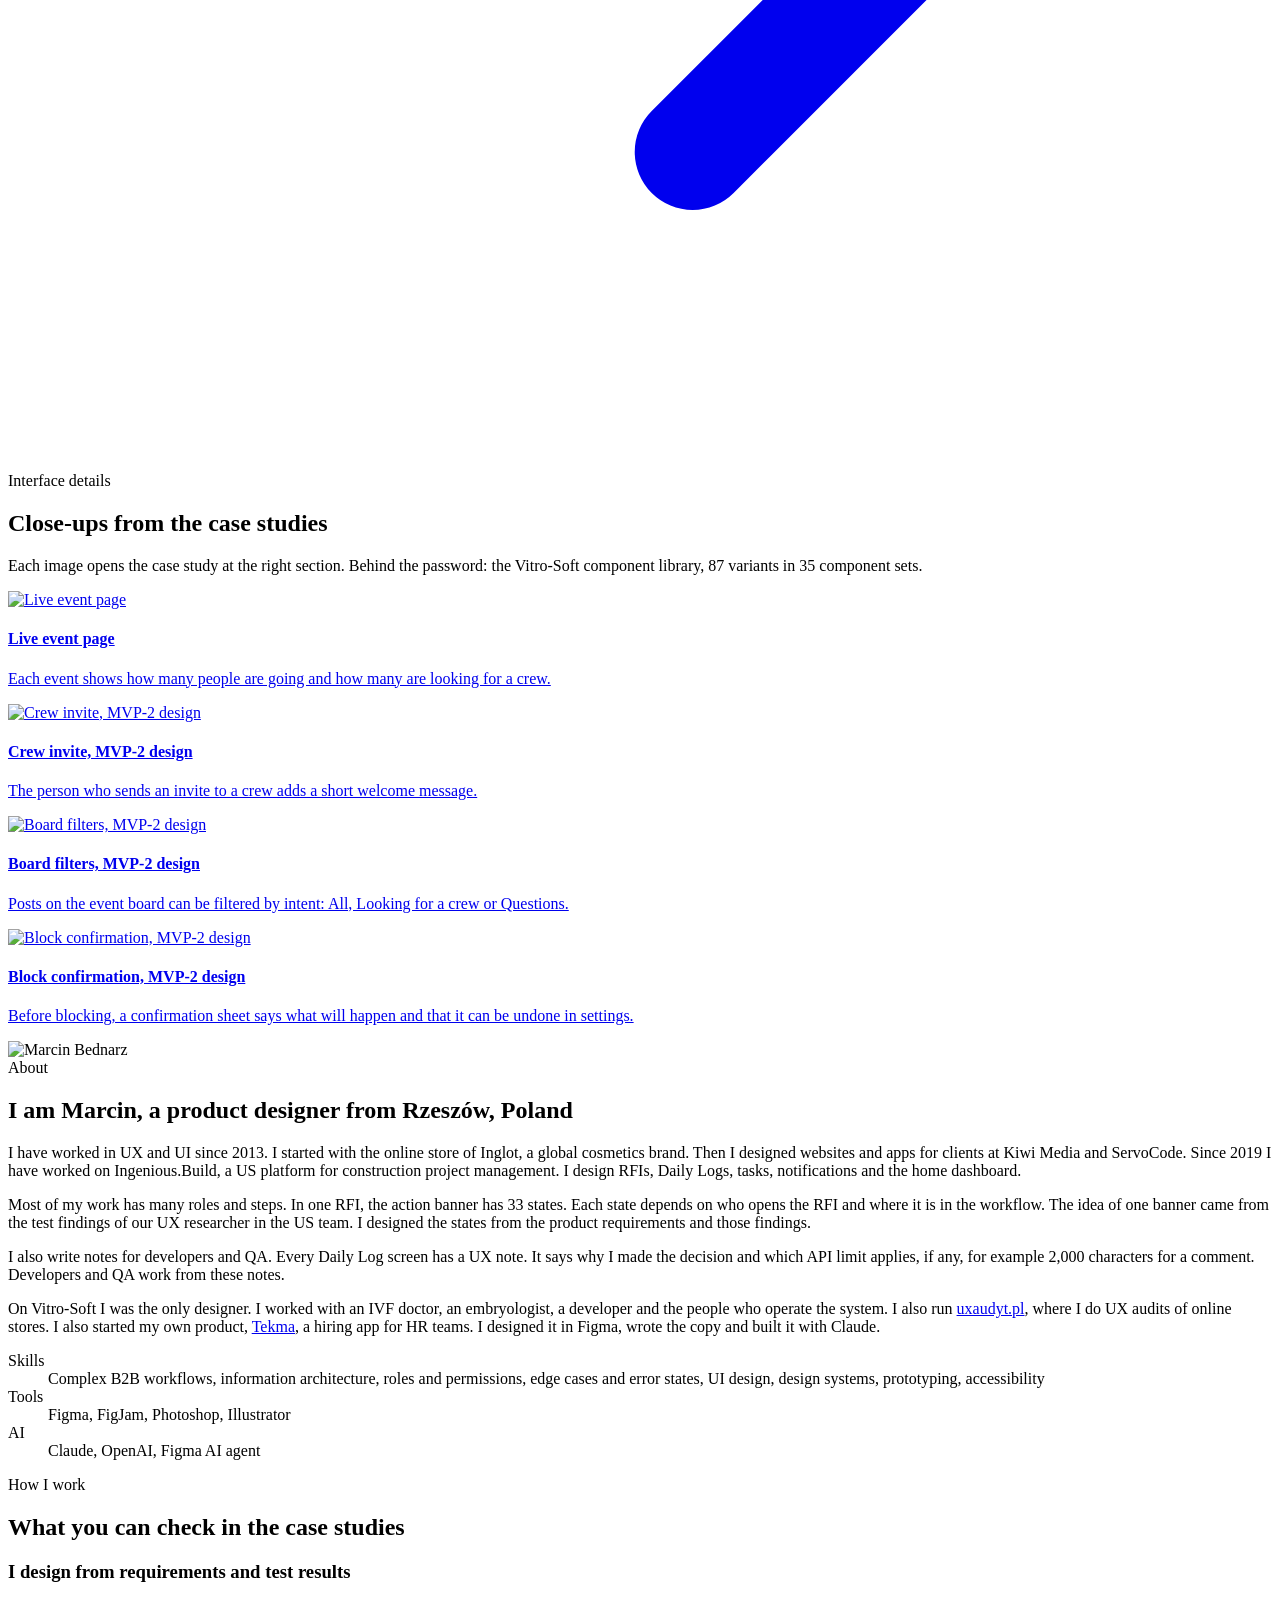
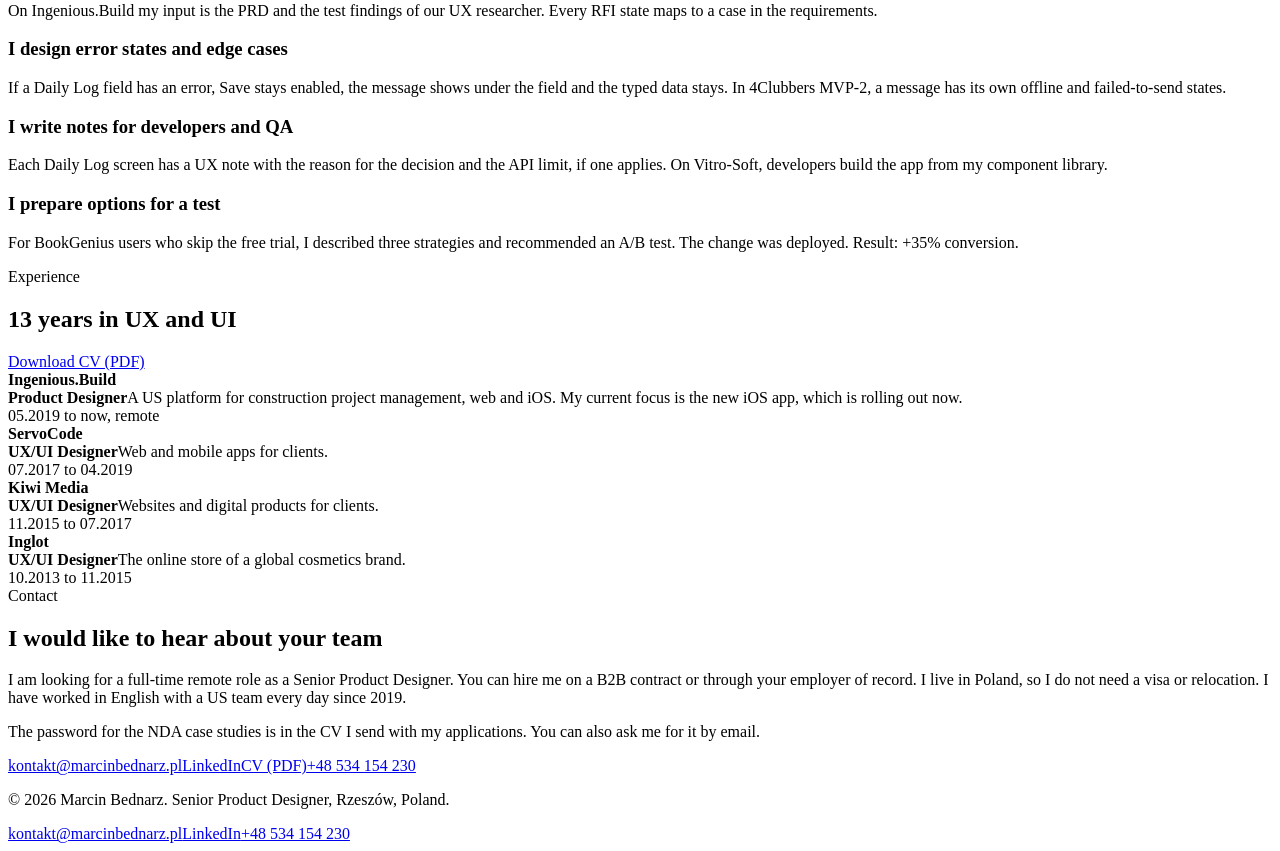
==== commit ef5720fb: "Add Tekma case study (EN/PL) as first project, new EN CV, Tekma in PL CV Co-Authored-By: Claude Fabl" ====
--- a/site/index.html
+++ b/site/index.html
@@ -23,13 +23,18 @@
 <header class="nav"><div class="wrap"><a class="logo" href="/">Marcin Bednarz</a><nav aria-label="Main"><ul><li class="hide-m"><a href="#work">Work</a></li><li class="hide-m"><a href="#about">About</a></li><li class="hide-m"><a href="/assets/Marcin-Bednarz-CV.pdf">CV</a></li><li class="hide-m"><a href="#contact">Contact</a></li><li class="lang"><span class="seg" role="group" aria-label="Język / Language"><svg width="14" height="14" viewBox="0 0 24 24" fill="none" stroke="currentColor" stroke-width="1.8" aria-hidden="true"><circle cx="12" cy="12" r="9"/><path d="M3 12h18M12 3c2.5 2.7 3.8 5.7 3.8 9s-1.3 6.3-3.8 9c-2.5-2.7-3.8-5.7-3.8-9S9.5 5.7 12 3z"/></svg><a href="/" aria-current="true">EN</a><a href="/pl/">PL</a><i aria-hidden="true"></i></span></li><li class="cta"><a class="btn primary small" href="mailto:kontakt@marcinbednarz.pl">Get in touch</a></li></ul></nav></div></header><main><section class="hero"><div class="mesh" aria-hidden="true"><i></i><i></i><i></i><i></i></div><div class="wrap stack">
 <span class="status reveal"><i></i>Open to remote Senior Product Designer roles</span>
 <h1 class="reveal">Senior Product Designer for complex B2B workflows</h1>
-<p class="lead reveal">Since 2019 I have designed Ingenious.Build, a US construction platform, on web and iOS. I also designed a web app used in selected IVF clinics and a monitoring app for warehouse operators. I like workflows where many people work on one document, for example an RFI.</p>
+<p class="lead reveal">Since 2019 I have designed Ingenious.Build, a US construction platform, on web and iOS. I also designed a web app used in selected IVF clinics and a monitoring app for warehouse operators. I like workflows where many people work on one document, for example an RFI. On the side I built my own product, Tekma, a hiring app for HR teams, designed in Figma and built with Claude.</p>
 <div class="chips reveal"><span class="chip">13 years in UX and UI design</span><span class="chip">Rzeszów, Poland, CET</span><span class="chip">With a US team every day since 2019</span><span class="chip">B2B contract or employer of record</span><span class="chip">No visa sponsorship needed</span></div>
 <div class="btns reveal"><a class="btn primary" href="#work">See my work</a><a class="btn" href="mailto:kontakt@marcinbednarz.pl">Email me</a><a class="btn" href="https://www.linkedin.com/in/marcin-bednarz-a3328910a/" target="_blank" rel="noopener">LinkedIn</a><a class="btn" href="/assets/Marcin-Bednarz-CV.pdf">CV (PDF)</a></div>
-</div></section><section class="strip" aria-label="Where the work is now"><div class="wrap"><div class="lbl"><span class="label">Where the work is now</span></div><ul><li><b>Ingenious.Build iOS app</b><span><i class="dot amber"></i>rolling out now</span></li><li><b>Vitro-Soft</b><span><i class="dot"></i>in use in selected IVF clinics</span></li><li><b>4Clubbers</b><span><i class="dot"></i>live, about 5,000 registered accounts</span></li><li><b>Warehouse app</b><span><i class="dot"></i>in use by operators</span></li><li><b>BookGenius trial flow</b><span><i class="dot"></i>deployed, +35% conversion</span></li></ul></div></section><section class="white" id="work"><div class="wrap">
+</div></section><section class="strip" aria-label="Where the work is now"><div class="wrap"><div class="lbl"><span class="label">Where the work is now</span></div><ul><li><b>Tekma</b><span><i class="dot amber"></i>my own product, early access</span></li><li><b>Ingenious.Build iOS app</b><span><i class="dot amber"></i>rolling out now</span></li><li><b>Vitro-Soft</b><span><i class="dot"></i>in use in selected IVF clinics</span></li><li><b>4Clubbers</b><span><i class="dot"></i>live, about 5,000 registered accounts</span></li><li><b>Warehouse app</b><span><i class="dot"></i>in use by operators</span></li><li><b>BookGenius trial flow</b><span><i class="dot"></i>deployed, +35% conversion</span></li></ul></div></section><section class="white" id="work"><div class="wrap">
 <div class="head"><div class="l"><span class="label">Selected work</span><h2>Products I designed</h2></div>
 <div class="r"><p>Three of these projects are under NDA. One password opens all three NDA case studies. It is on the first page of the CV I send with my applications. You only need to enter it once per visit. If you do not have the password, email me and I will send it.</p><a class="ulink" href="mailto:kontakt@marcinbednarz.pl?subject=Password%20for%20marcinbednarz.pl">Email me for the password</a></div></div>
-<div class="works"><a class="pcard reveal" href="/work/ingenious-build/"><div class="pc-text">
+<div class="works"><a class="pcard reveal" href="/work/tekma/"><div class="pc-text">
+<span class="label">Tekma, my own product, founder and designer, web app for HR teams</span>
+<h3>A hiring app where the decision rests on what the candidate said</h3><p>My own product, started from scratch and built with Claude: rubrics, two independent scores before a decision, an AI notetaker, a candidate portal and a 90-day plan after the offer.</p>
+<div class="pc-tags"><span class="tag">Public</span><span class="tag"><i class="dot amber"></i>Early access at tekma.app</span></div>
+<div class="pc-foot"><span class="more">Read case study<svg class="ico" viewBox="0 0 24 24" fill="none" stroke="currentColor" stroke-width="2.2" stroke-linecap="round" stroke-linejoin="round" aria-hidden="true"><path d="M5 12h13M13 6l6 6-6 6"/></svg></span><span class="muted">Full case study</span></div>
+</div><div class="pc-cover img"><img src="/assets/img/tekma/01-dashboard.webp" width="1600" height="1294" alt="The Tekma dashboard: upcoming interviews, a needs-attention list and every open job as a pipeline. Sample data." loading="lazy"></div></a><a class="pcard reveal" href="/work/ingenious-build/"><div class="pc-text">
 <span class="label">Ingenious.Build, Product Designer since 2019, iOS app, construction</span>
 <h3>RFIs and Daily Logs for a construction iOS app</h3><p>For the new iOS app I designed one RFI action banner with 33 states and one pattern for 10 Daily Log categories. The idea for one banner and one pattern came from the test findings of our UX researcher. I annotated 179 screens for engineering.</p>
 <div class="pc-tags"><span class="tag"><svg class="ico" viewBox="0 0 24 24" fill="none" stroke="currentColor" stroke-width="2" stroke-linecap="round" stroke-linejoin="round" aria-hidden="true"><rect x="4.5" y="10.5" width="15" height="10" rx="2.5"/><path d="M8 10.5V7.5a4 4 0 0 1 8 0v3"/></svg>NDA, password protected</span><span class="tag"><i class="dot amber"></i>Rolling out now</span></div>
@@ -55,7 +60,7 @@
 <div class="pc-tags"><span class="tag">Public</span><span class="tag"><i class="dot"></i>Deployed. Result: +35% conversion</span></div></div>
 <span class="more">Read more<svg class="ico" viewBox="0 0 24 24" fill="none" stroke="currentColor" stroke-width="2.2" stroke-linecap="round" stroke-linejoin="round" aria-hidden="true"><path d="M5 12h13M13 6l6 6-6 6"/></svg></span></a></div></section><section><div class="wrap"><div class="head"><div class="l"><span class="label">Interface details</span><h2>Close-ups from the case studies</h2></div><div class="r"><p>Each image opens the case study at the right section. Behind the password: the Vitro-Soft component library, 87 variants in 35 component sets.</p></div></div><div class="tiles"><a class="tile reveal" href="/work/4clubbers/#summary"><div class="ti"><img src="/assets/img/tile-1-en.jpg" width="539" height="675" alt="Live event page" loading="lazy"></div><h4>Live event page</h4><p>Each event shows how many people are going and how many are looking for a crew.</p></a><a class="tile reveal" href="/work/4clubbers/#find-a-crew"><div class="ti"><img src="/assets/img/tile-2-en.jpg" width="440" height="550" alt="Crew invite, MVP-2 design" loading="lazy"></div><h4>Crew invite, MVP-2 design</h4><p>The person who sends an invite to a crew adds a short welcome message.</p></a><a class="tile reveal" href="/work/4clubbers/#event-board"><div class="ti"><img src="/assets/img/tile-3-en.jpg" width="440" height="550" alt="Board filters, MVP-2 design" loading="lazy"></div><h4>Board filters, MVP-2 design</h4><p>Posts on the event board can be filtered by intent: All, Looking for a crew or Questions.</p></a><a class="tile reveal" href="/work/4clubbers/#safety"><div class="ti"><img src="/assets/img/tile-4-en.jpg" width="438" height="550" alt="Block confirmation, MVP-2 design" loading="lazy"></div><h4>Block confirmation, MVP-2 design</h4><p>Before blocking, a confirmation sheet says what will happen and that it can be undone in settings.</p></a></div></div></section><section class="dark" id="about"><div class="wrap about">
 <img class="reveal" src="/assets/img/photo.jpg" width="960" height="1200" loading="lazy" alt="Marcin Bednarz">
-<div class="t reveal"><span class="label">About</span><h2>I am Marcin, a product designer from Rzeszów, Poland</h2><p>I have worked in UX and UI since 2013. I started with the online store of Inglot, a global cosmetics brand. Then I designed websites and apps for clients at Kiwi Media and ServoCode. Since 2019 I have worked on Ingenious.Build, a US platform for construction project management. I design RFIs, Daily Logs, tasks, notifications and the home dashboard.</p><p>Most of my work has many roles and steps. In one RFI, the action banner has 33 states. Each state depends on who opens the RFI and where it is in the workflow. The idea of one banner came from the test findings of our UX researcher in the US team. I designed the states from the product requirements and those findings.</p><p>I also write notes for developers and QA. Every Daily Log screen has a UX note. It says why I made the decision and which API limit applies, if any, for example 2,000 characters for a comment. Developers and QA work from these notes.</p><p>On Vitro-Soft I was the only designer. I worked with an IVF doctor, an embryologist, a developer and the people who operate the system. I also run <a class="ulink" href="https://www.uxaudyt.pl" target="_blank" rel="noopener">uxaudyt.pl</a>, where I do UX audits of online stores.</p><dl class="rows"><div><dt>Skills</dt><dd>Complex B2B workflows, information architecture, roles and permissions, edge cases and error states, UI design, design systems, prototyping, accessibility</dd></div><div><dt>Tools</dt><dd>Figma, FigJam, Photoshop, Illustrator</dd></div><div><dt>AI</dt><dd>Claude, OpenAI, Figma AI agent</dd></div></dl></div>
+<div class="t reveal"><span class="label">About</span><h2>I am Marcin, a product designer from Rzeszów, Poland</h2><p>I have worked in UX and UI since 2013. I started with the online store of Inglot, a global cosmetics brand. Then I designed websites and apps for clients at Kiwi Media and ServoCode. Since 2019 I have worked on Ingenious.Build, a US platform for construction project management. I design RFIs, Daily Logs, tasks, notifications and the home dashboard.</p><p>Most of my work has many roles and steps. In one RFI, the action banner has 33 states. Each state depends on who opens the RFI and where it is in the workflow. The idea of one banner came from the test findings of our UX researcher in the US team. I designed the states from the product requirements and those findings.</p><p>I also write notes for developers and QA. Every Daily Log screen has a UX note. It says why I made the decision and which API limit applies, if any, for example 2,000 characters for a comment. Developers and QA work from these notes.</p><p>On Vitro-Soft I was the only designer. I worked with an IVF doctor, an embryologist, a developer and the people who operate the system. I also run <a class="ulink" href="https://www.uxaudyt.pl" target="_blank" rel="noopener">uxaudyt.pl</a>, where I do UX audits of online stores. I also started my own product, <a class="ulink" href="/work/tekma/">Tekma</a>, a hiring app for HR teams. I designed it in Figma, wrote the copy and built it with Claude.</p><dl class="rows"><div><dt>Skills</dt><dd>Complex B2B workflows, information architecture, roles and permissions, edge cases and error states, UI design, design systems, prototyping, accessibility</dd></div><div><dt>Tools</dt><dd>Figma, FigJam, Photoshop, Illustrator</dd></div><div><dt>AI</dt><dd>Claude, OpenAI, Figma AI agent</dd></div></dl></div>
 </div></section><section><div class="wrap"><div class="head"><div class="l"><span class="label">How I work</span><h2>What you can check in the case studies</h2></div></div><div class="grid2"><div class="box reveal"><h3>I design from requirements and test results</h3><p>On Ingenious.Build my input is the PRD and the test findings of our UX researcher. Every RFI state maps to a case in the requirements.</p></div><div class="box reveal"><h3>I design error states and edge cases</h3><p>If a Daily Log field has an error, Save stays enabled, the message shows under the field and the typed data stays. In 4Clubbers MVP-2, a message has its own offline and failed-to-send states.</p></div><div class="box reveal"><h3>I write notes for developers and QA</h3><p>Each Daily Log screen has a UX note with the reason for the decision and the API limit, if one applies. On Vitro-Soft, developers build the app from my component library.</p></div><div class="box reveal"><h3>I prepare options for a test</h3><p>For BookGenius users who skip the free trial, I described three strategies and recommended an A/B test. The change was deployed. Result: +35% conversion.</p></div></div></div></section><section class="white"><div class="wrap"><div class="head"><div class="l"><span class="label">Experience</span><h2>13 years in UX and UI</h2></div><a class="btn" href="/assets/Marcin-Bednarz-CV.pdf">Download CV (PDF)</a></div><div class="xp"><div class="reveal"><b>Ingenious.Build</b><div class="r"><strong>Product Designer</strong><span>A US platform for construction project management, web and iOS. My current focus is the new iOS app, which is rolling out now.</span></div><span class="when">05.2019 to now, remote</span></div><div class="reveal"><b>ServoCode</b><div class="r"><strong>UX/UI Designer</strong><span>Web and mobile apps for clients.</span></div><span class="when">07.2017 to 04.2019</span></div><div class="reveal"><b>Kiwi Media</b><div class="r"><strong>UX/UI Designer</strong><span>Websites and digital products for clients.</span></div><span class="when">11.2015 to 07.2017</span></div><div class="reveal"><b>Inglot</b><div class="r"><strong>UX/UI Designer</strong><span>The online store of a global cosmetics brand.</span></div><span class="when">10.2013 to 11.2015</span></div></div></div></section><section class="contact" id="contact"><div class="mesh" aria-hidden="true"><i></i><i></i><i></i><i></i></div><div class="wrap stack"><span class="label">Contact</span><h2>I would like to hear about your team</h2><div class="stack-sm"><p class="lead">I am looking for a full-time remote role as a Senior Product Designer. You can hire me on a B2B contract or through your employer of record. I live in Poland, so I do not need a visa or relocation. I have worked in English with a US team every day since 2019.</p><p class="lead">The password for the NDA case studies is in the CV I send with my applications. You can also ask me for it by email.</p></div><div class="btns" style="gap:14px 24px"><a class="btn primary" href="mailto:kontakt@marcinbednarz.pl">kontakt@marcinbednarz.pl</a><a class="ulink" href="https://www.linkedin.com/in/marcin-bednarz-a3328910a/" target="_blank" rel="noopener">LinkedIn</a><a class="ulink" href="/assets/Marcin-Bednarz-CV.pdf">CV (PDF)</a><a class="ulink" href="tel:+48534154230">+48 534 154 230</a></div></div></section></main><footer><div class="wrap"><p>© 2026 Marcin Bednarz. Senior Product Designer, Rzeszów, Poland.</p><div class="fl"><a href="mailto:kontakt@marcinbednarz.pl">kontakt@marcinbednarz.pl</a><a href="https://www.linkedin.com/in/marcin-bednarz-a3328910a/" target="_blank" rel="noopener">LinkedIn</a><a href="tel:+48534154230">+48 534 154 230</a></div></div></footer>
 <script>
 (function(){var t=document.querySelector('.car-track');if(!t)return;var d=false,x=0,s=0;t.addEventListener('pointerdown',function(e){d=true;x=e.clientX;s=t.scrollLeft;t.classList.add('dragging')});window.addEventListener('pointermove',function(e){if(!d)return;t.scrollLeft=s-(e.clientX-x)});window.addEventListener('pointerup',function(){d=false;t.classList.remove('dragging')});t.addEventListener('dragstart',function(e){e.preventDefault()})})();
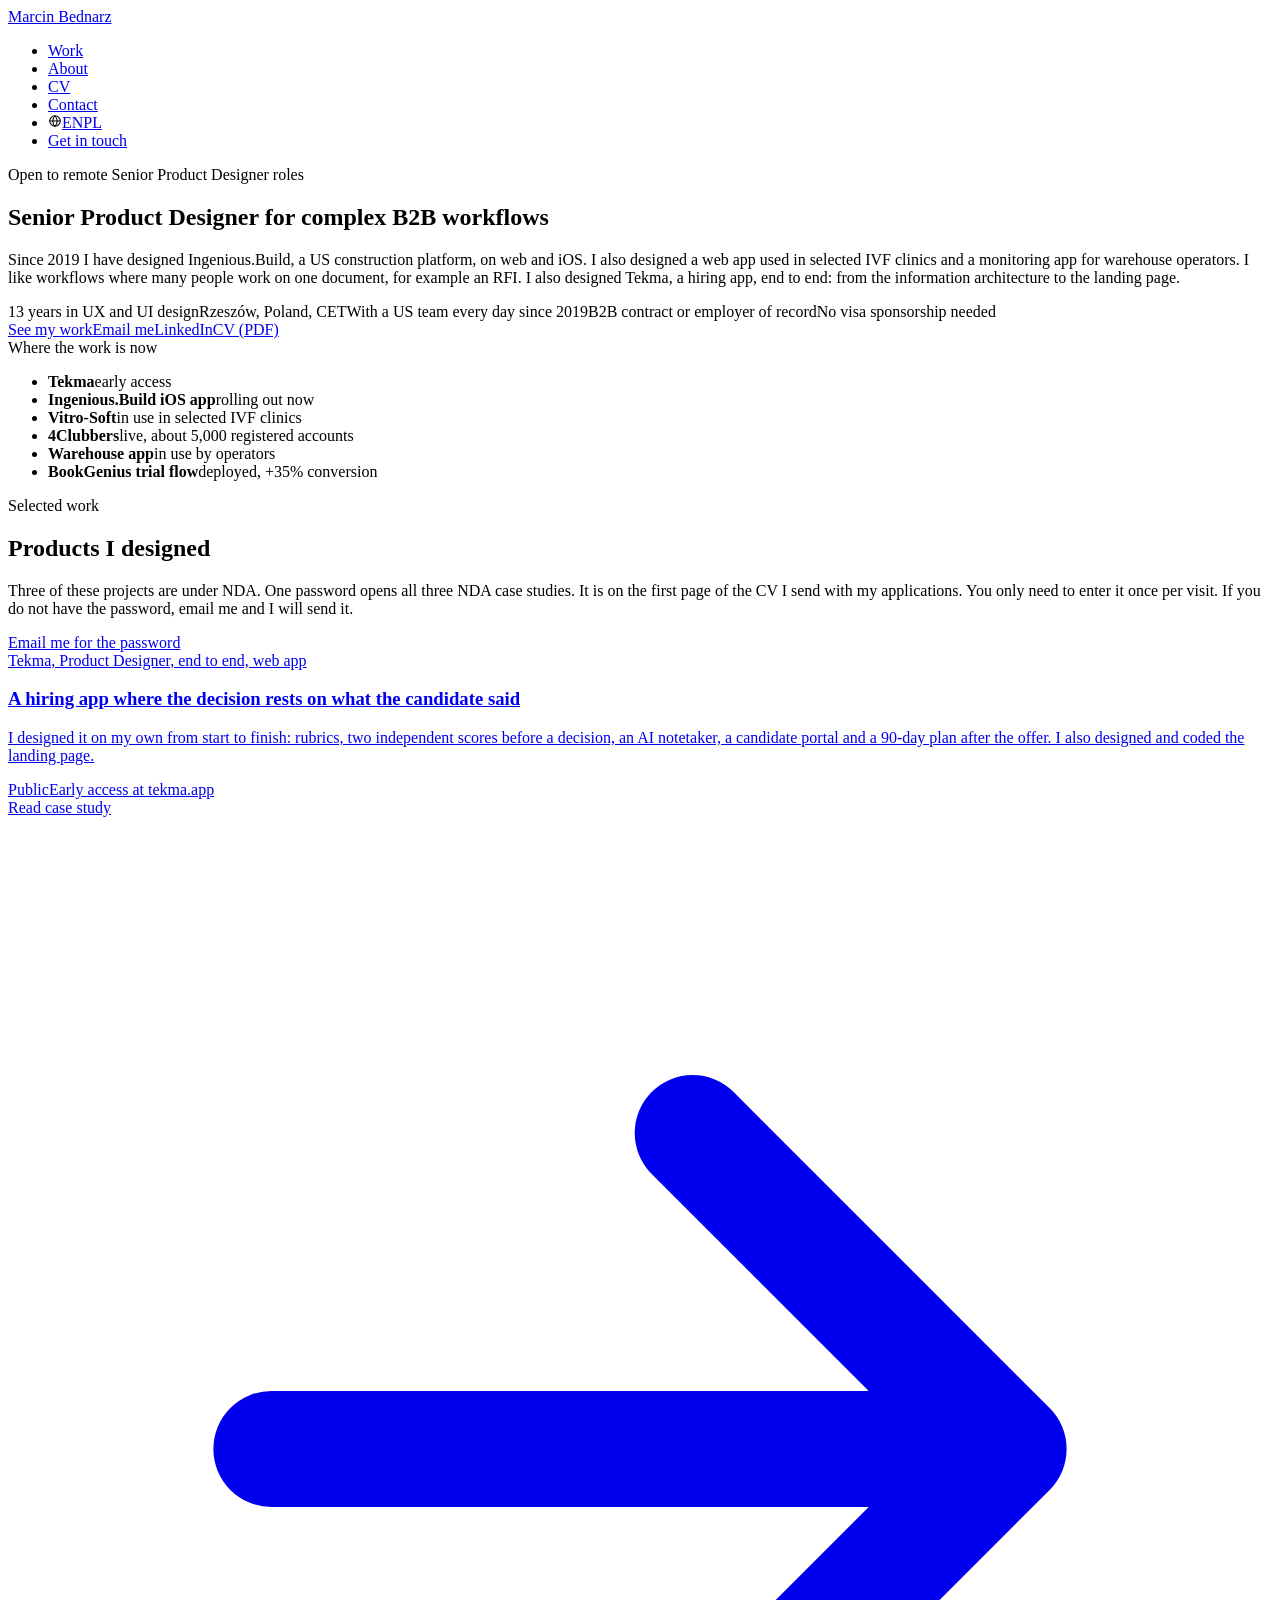
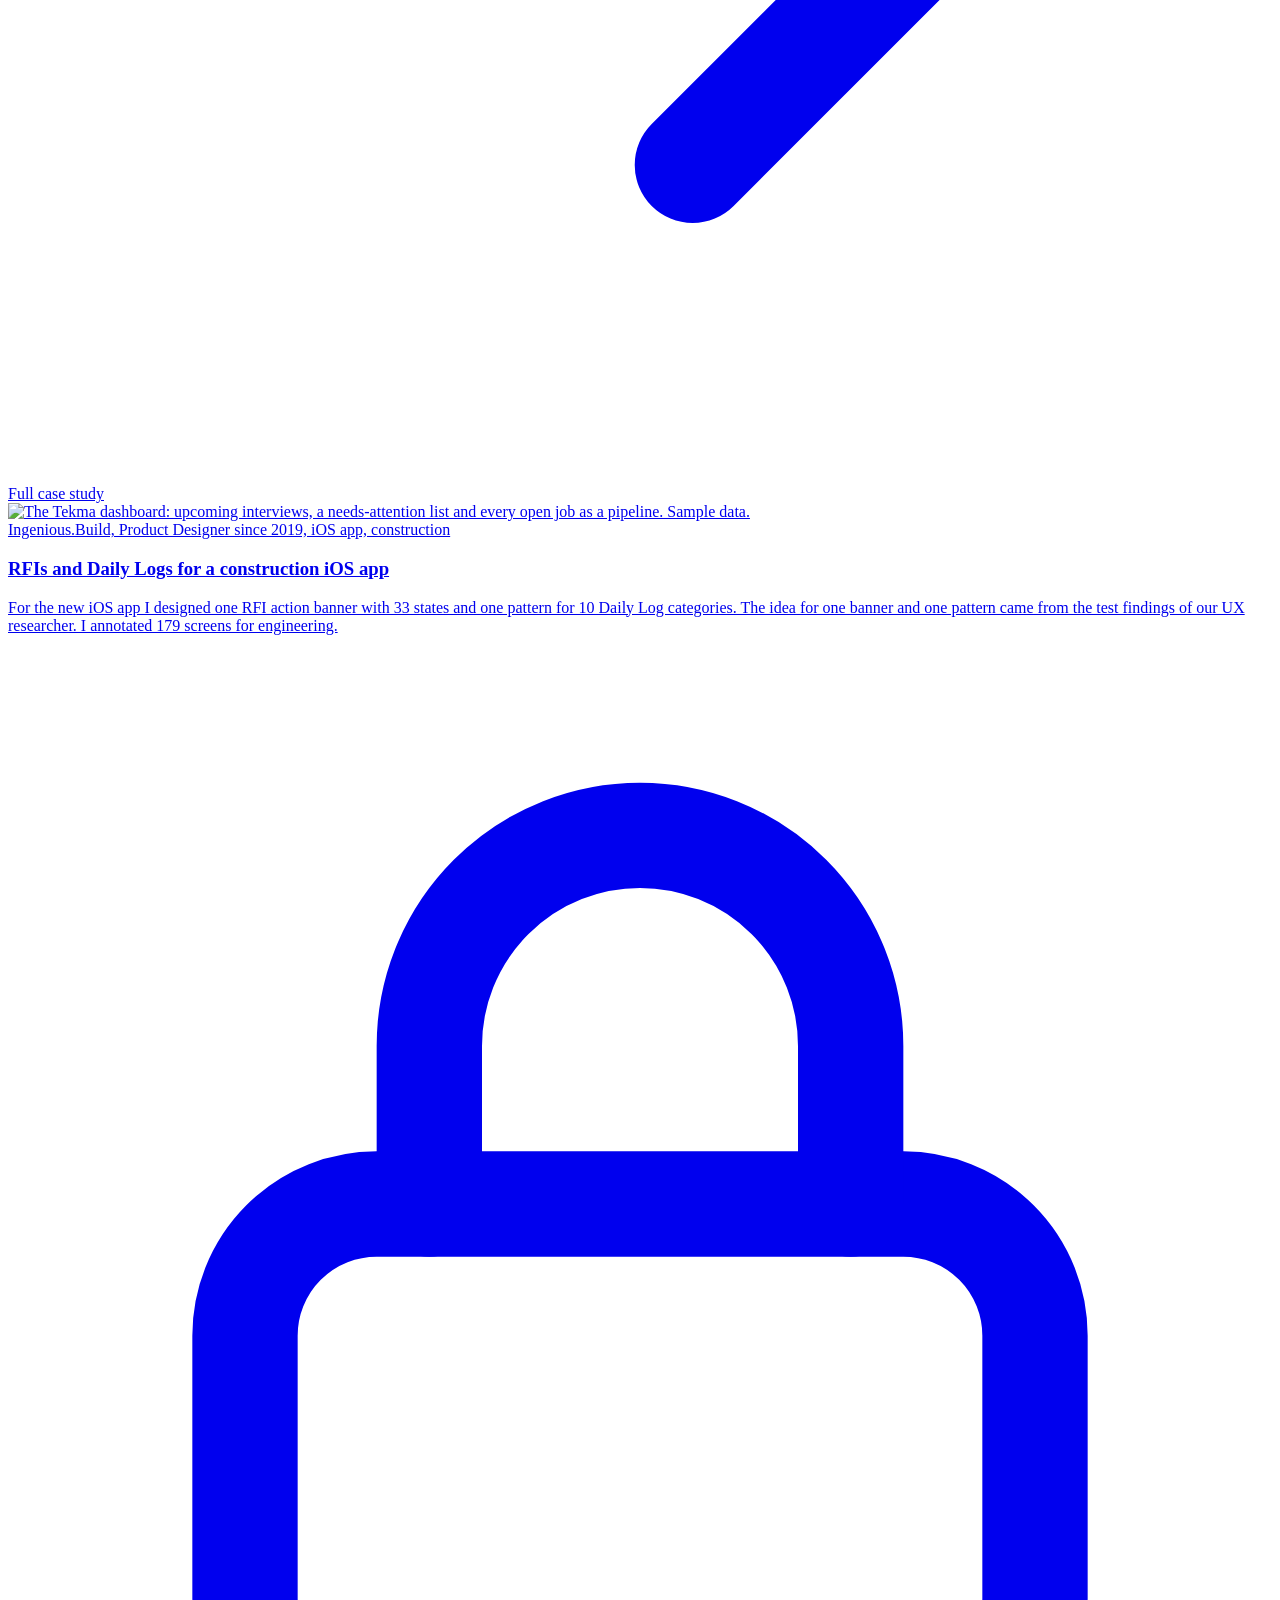
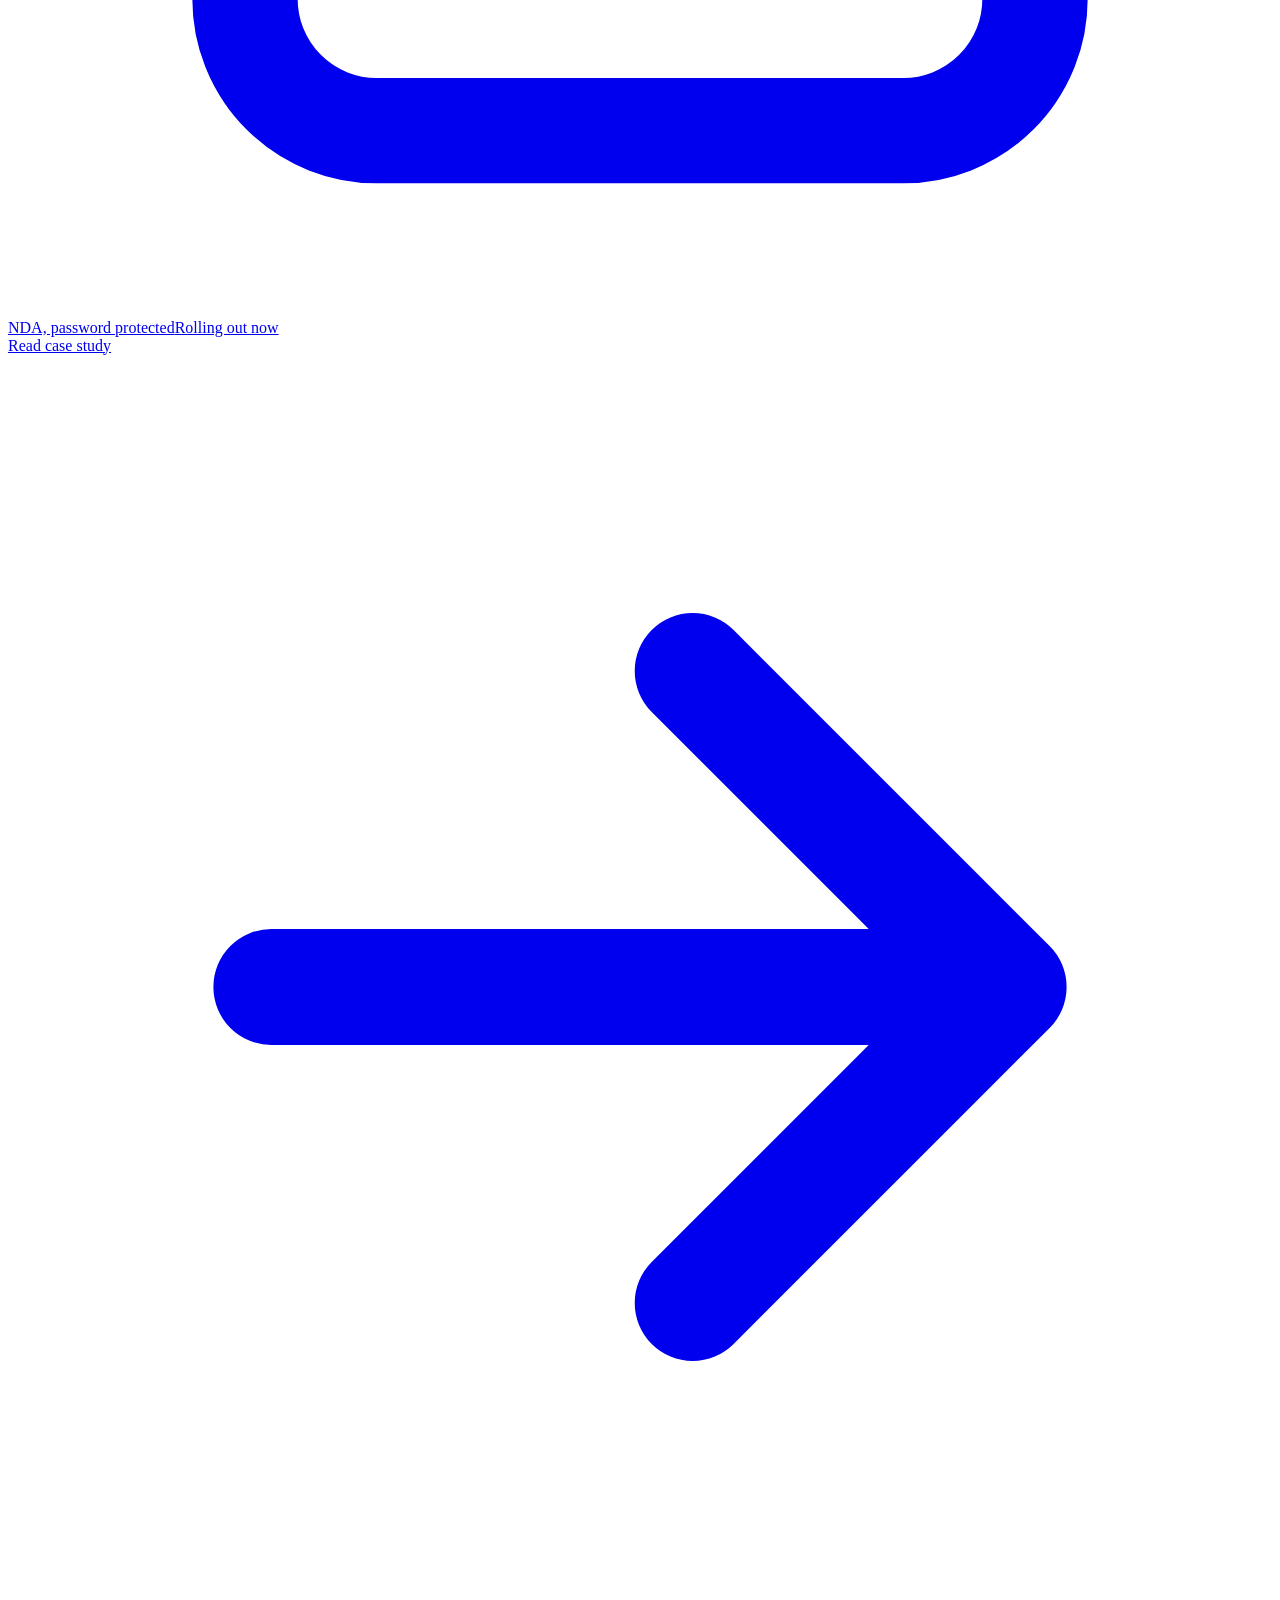
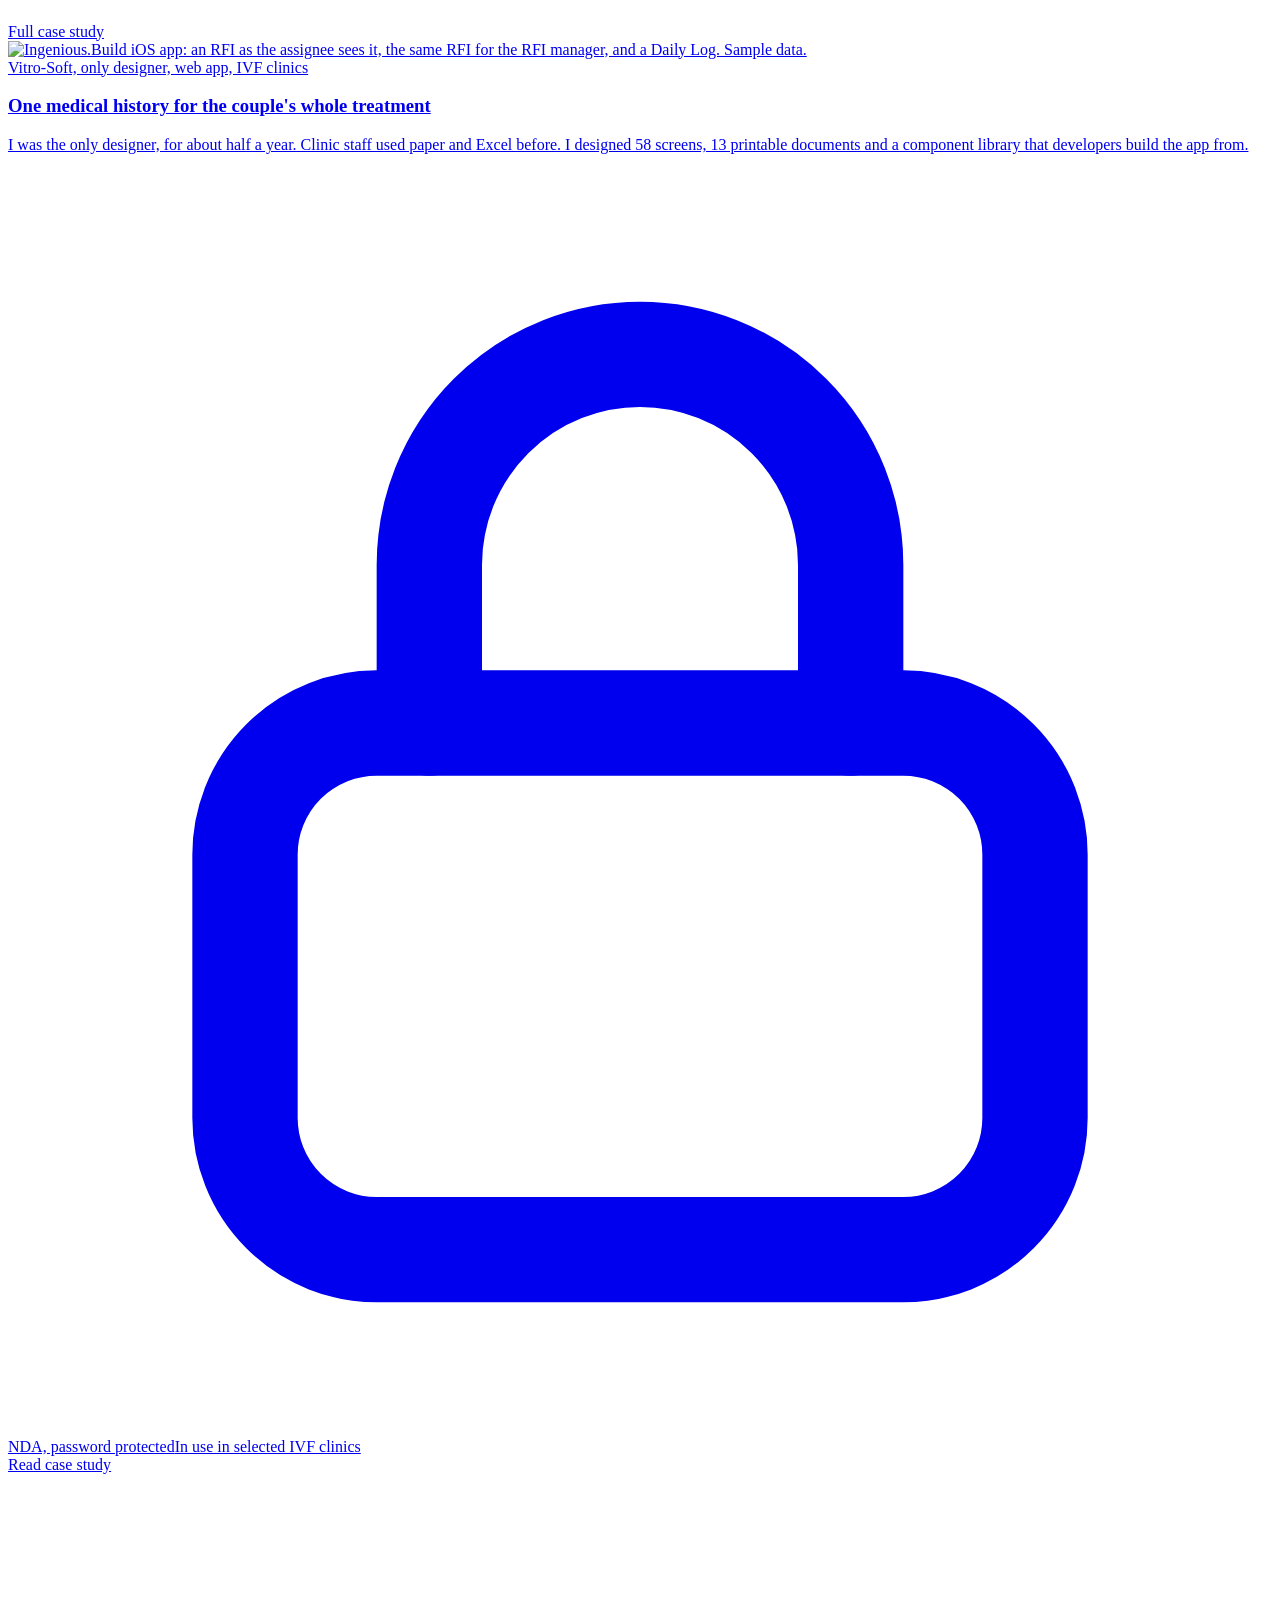
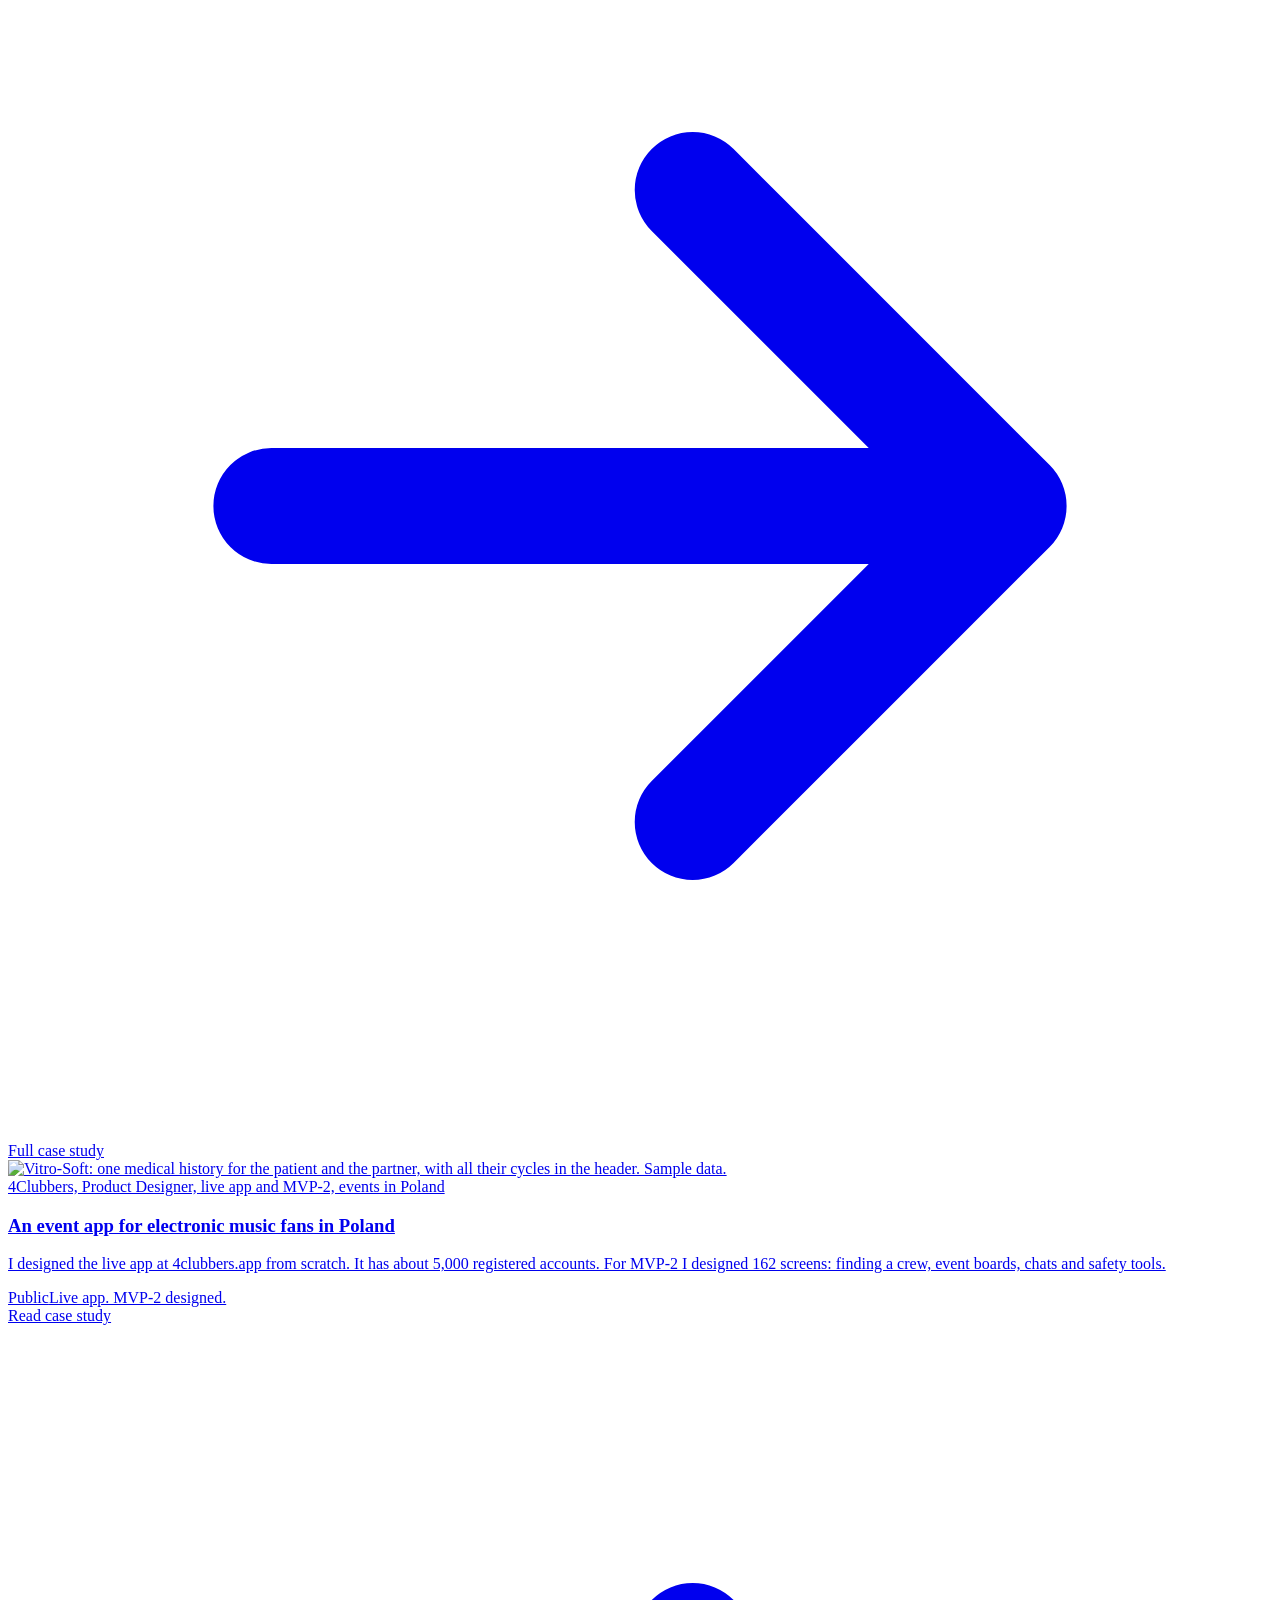
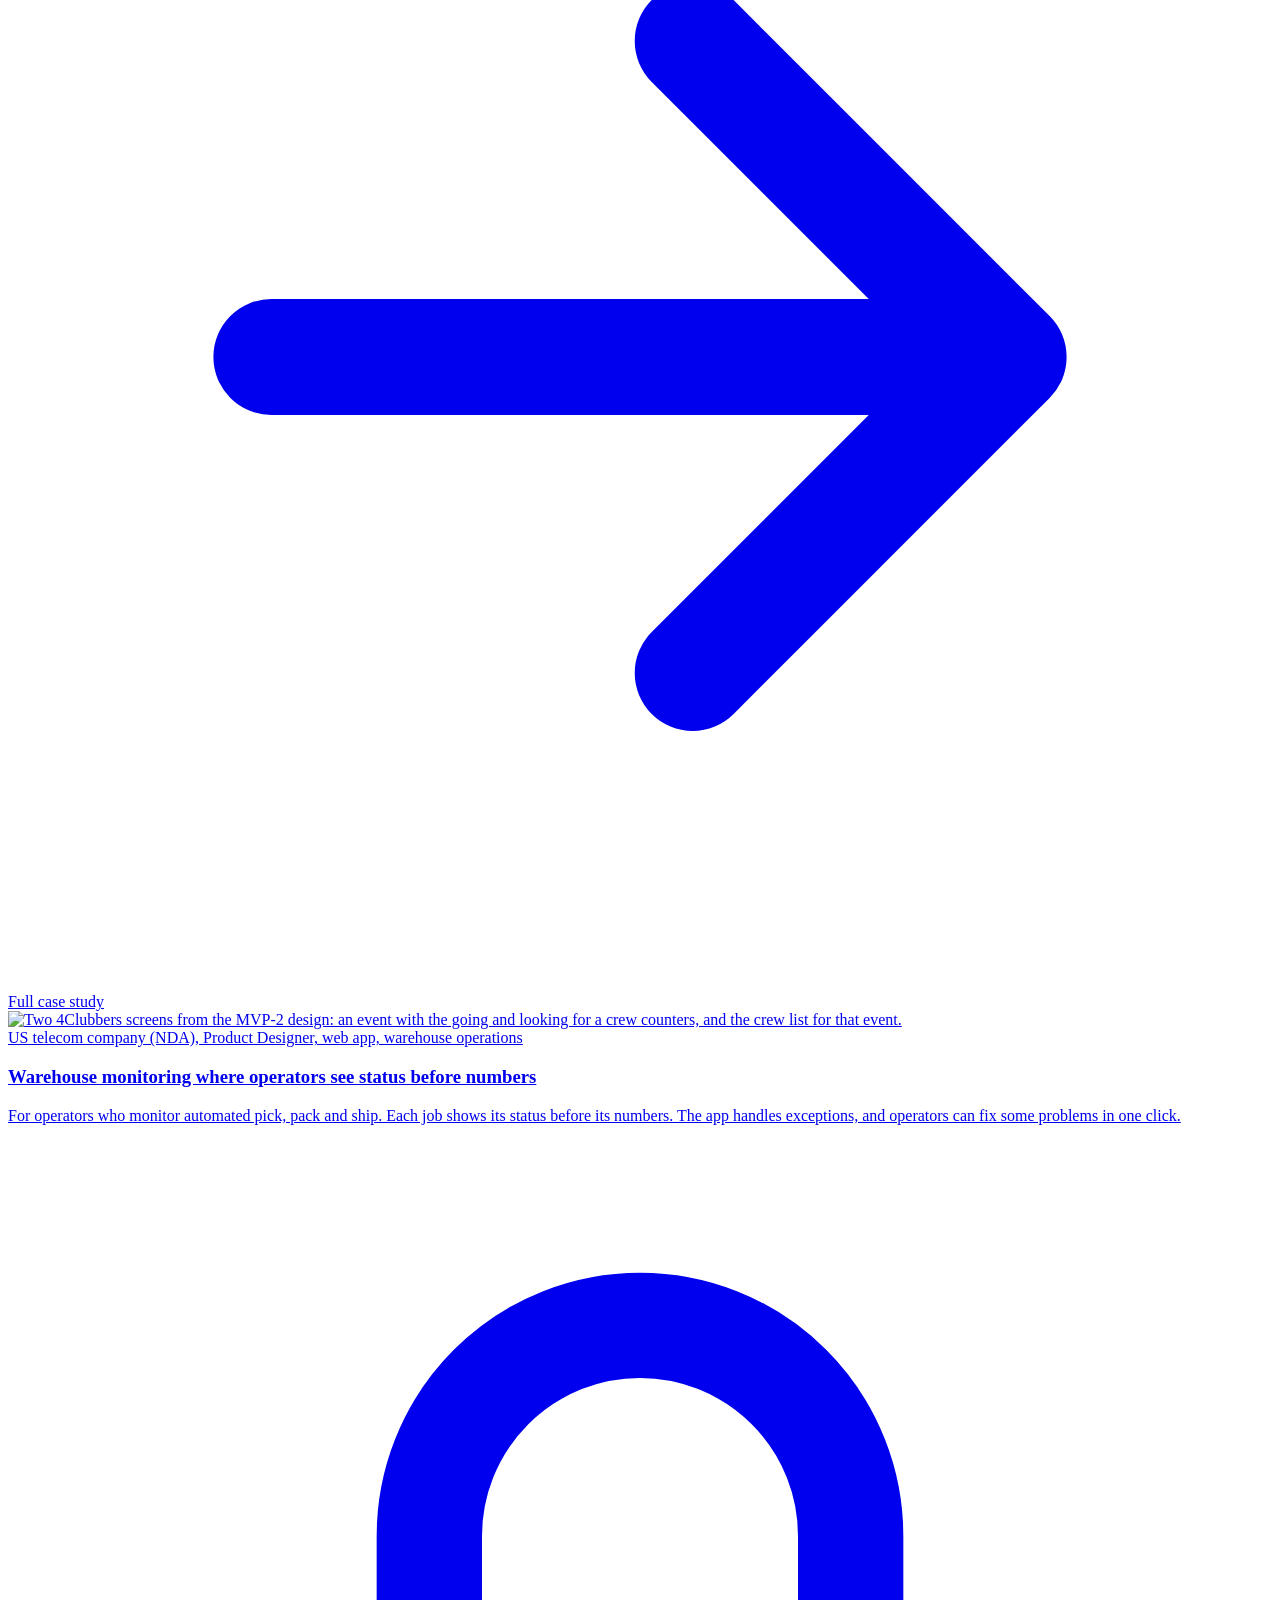
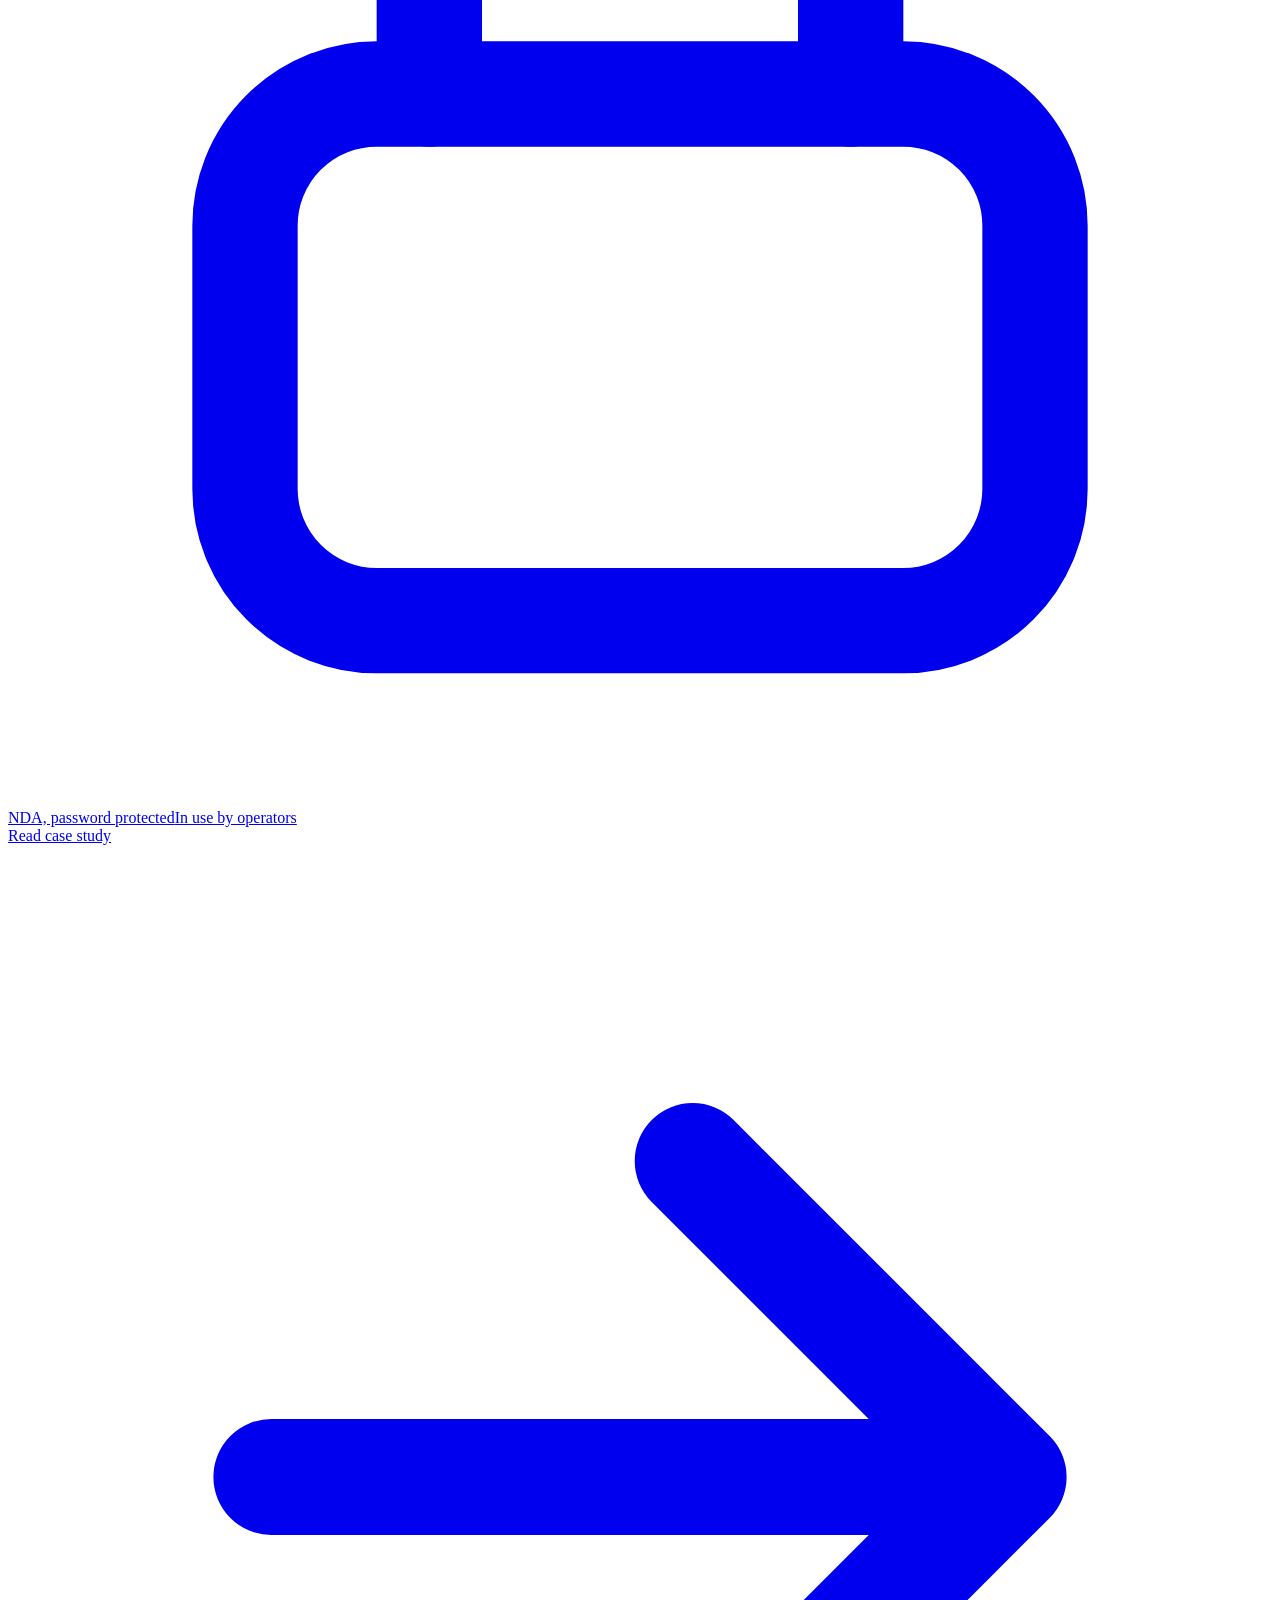
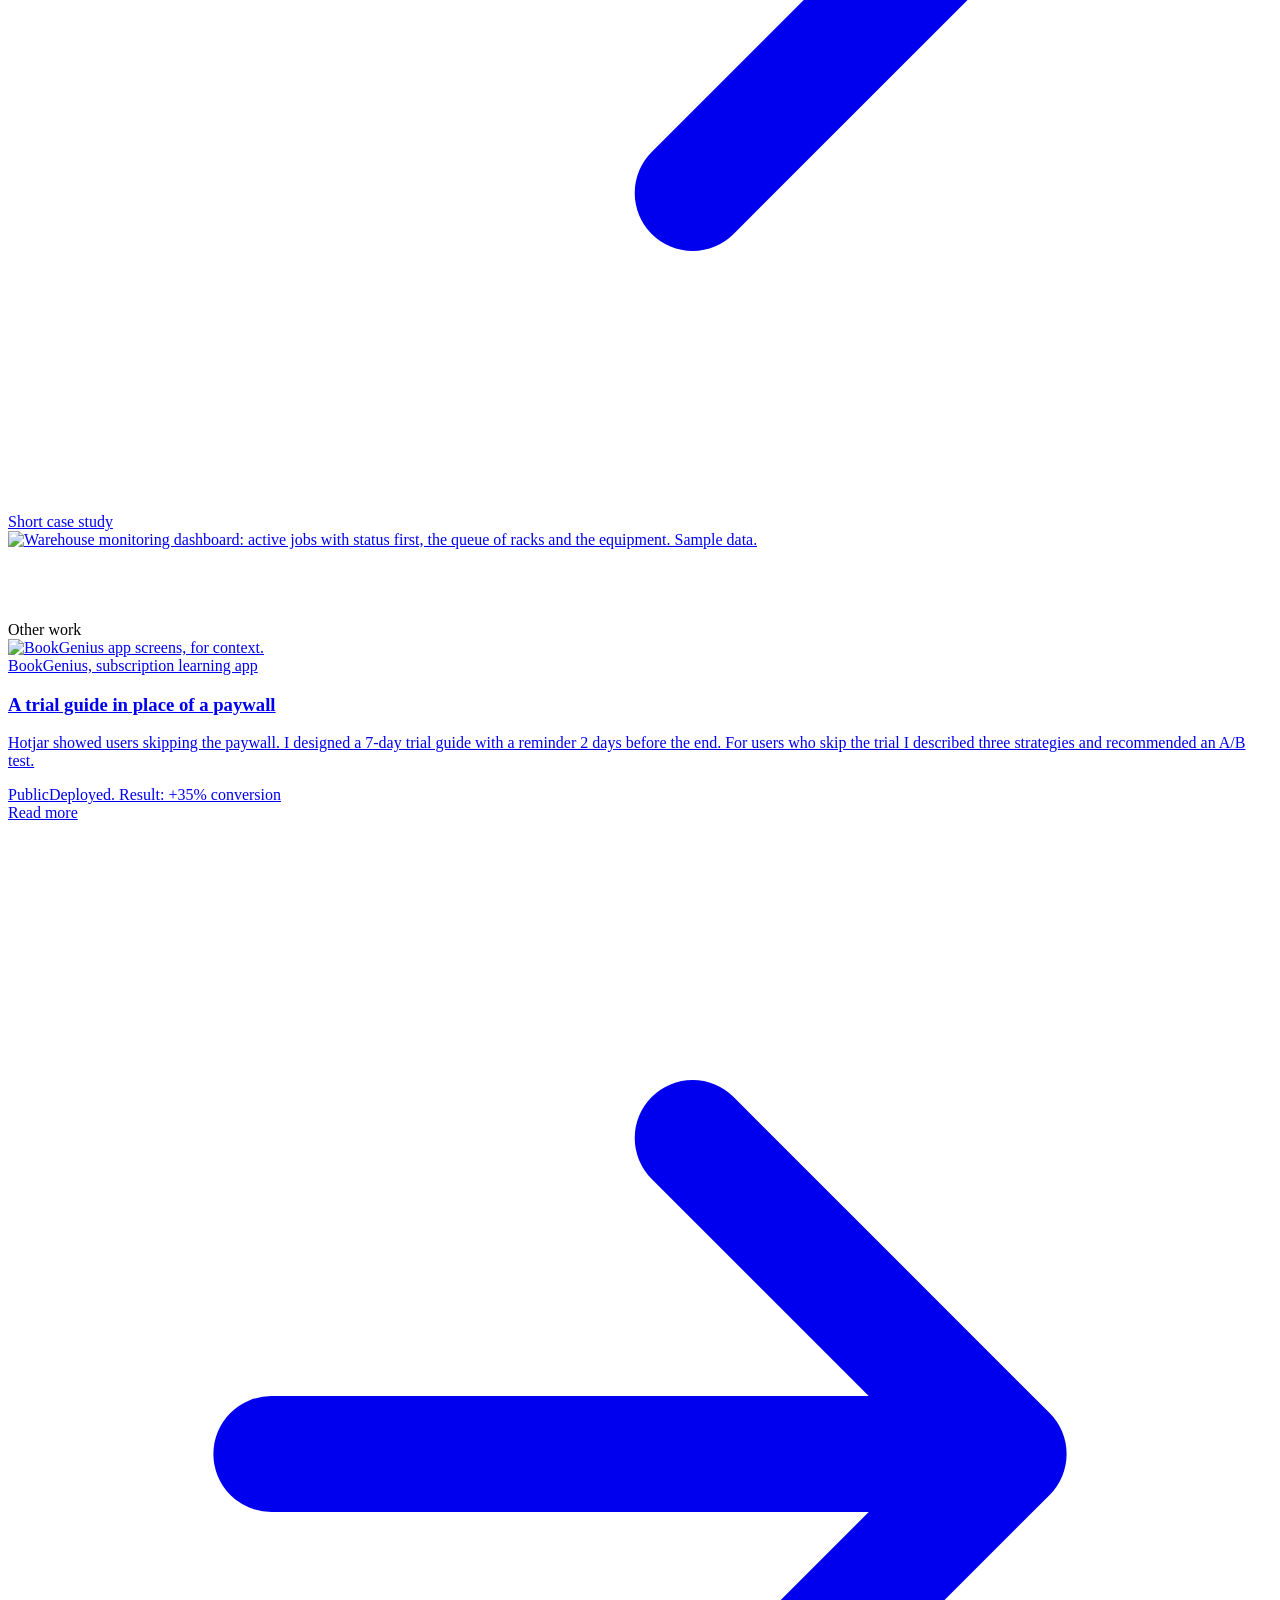
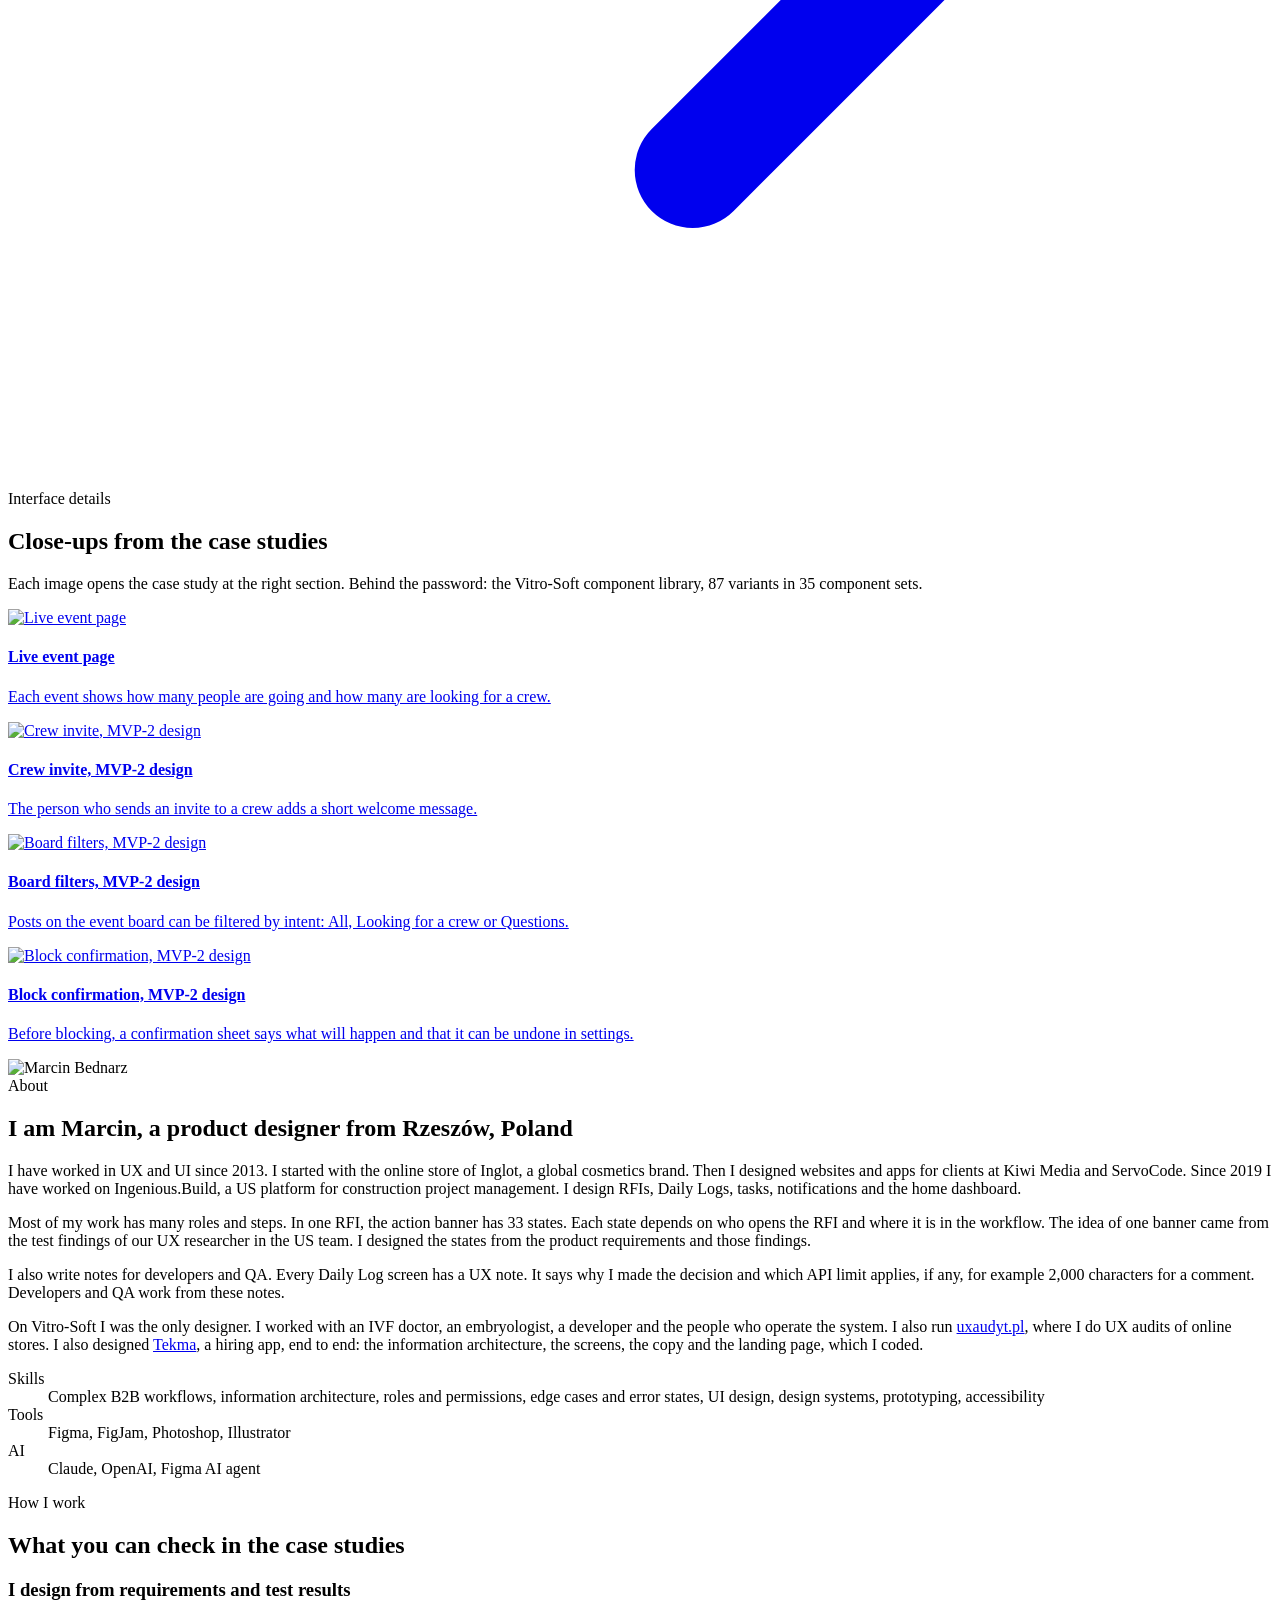
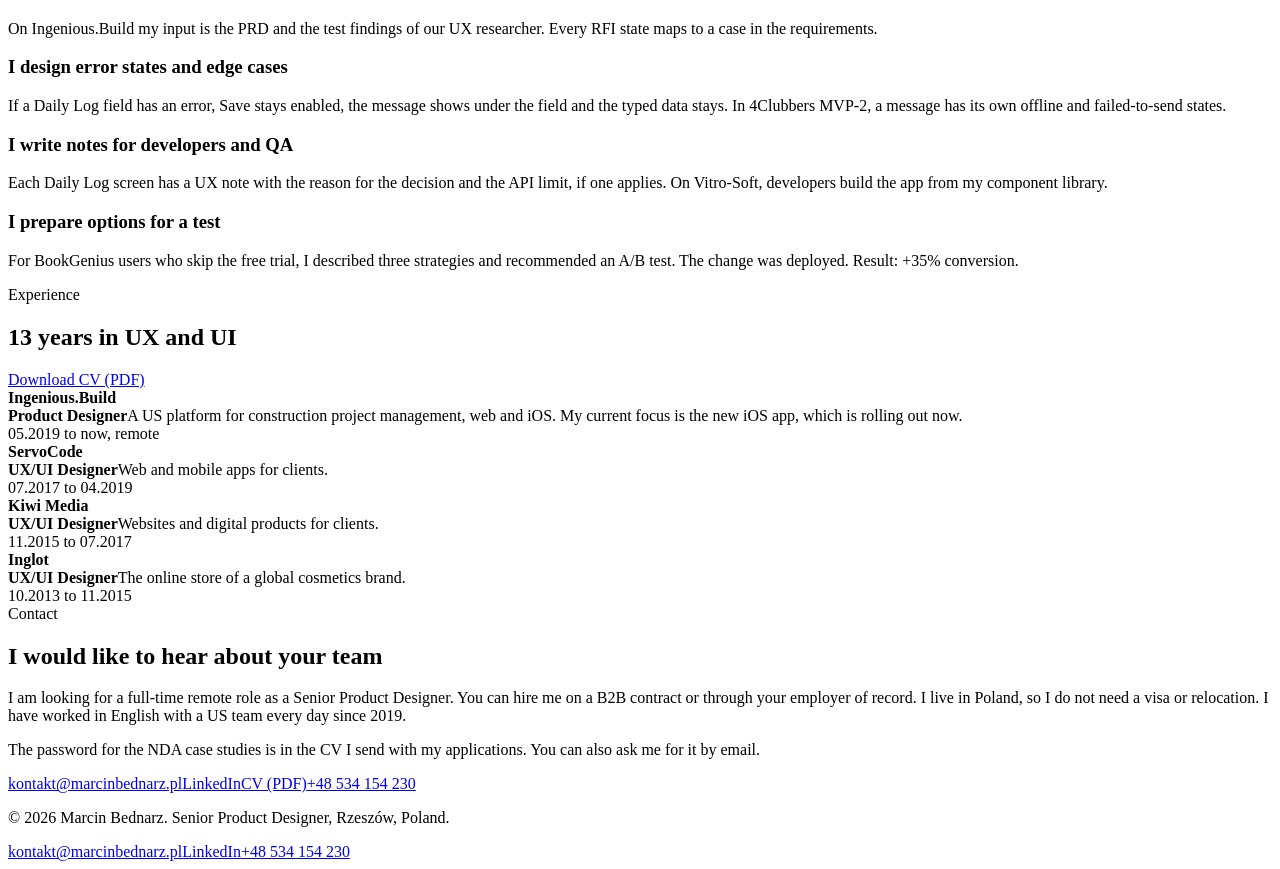
==== commit ab53d0f2: "Tekma: neutral copy (designed end to end, no product ownership), Figma EN landing hero, white backgr" ====
--- a/site/index.html
+++ b/site/index.html
@@ -23,15 +23,15 @@
 <header class="nav"><div class="wrap"><a class="logo" href="/">Marcin Bednarz</a><nav aria-label="Main"><ul><li class="hide-m"><a href="#work">Work</a></li><li class="hide-m"><a href="#about">About</a></li><li class="hide-m"><a href="/assets/Marcin-Bednarz-CV.pdf">CV</a></li><li class="hide-m"><a href="#contact">Contact</a></li><li class="lang"><span class="seg" role="group" aria-label="Język / Language"><svg width="14" height="14" viewBox="0 0 24 24" fill="none" stroke="currentColor" stroke-width="1.8" aria-hidden="true"><circle cx="12" cy="12" r="9"/><path d="M3 12h18M12 3c2.5 2.7 3.8 5.7 3.8 9s-1.3 6.3-3.8 9c-2.5-2.7-3.8-5.7-3.8-9S9.5 5.7 12 3z"/></svg><a href="/" aria-current="true">EN</a><a href="/pl/">PL</a><i aria-hidden="true"></i></span></li><li class="cta"><a class="btn primary small" href="mailto:kontakt@marcinbednarz.pl">Get in touch</a></li></ul></nav></div></header><main><section class="hero"><div class="mesh" aria-hidden="true"><i></i><i></i><i></i><i></i></div><div class="wrap stack">
 <span class="status reveal"><i></i>Open to remote Senior Product Designer roles</span>
 <h1 class="reveal">Senior Product Designer for complex B2B workflows</h1>
-<p class="lead reveal">Since 2019 I have designed Ingenious.Build, a US construction platform, on web and iOS. I also designed a web app used in selected IVF clinics and a monitoring app for warehouse operators. I like workflows where many people work on one document, for example an RFI. On the side I built my own product, Tekma, a hiring app for HR teams, designed in Figma and built with Claude.</p>
+<p class="lead reveal">Since 2019 I have designed Ingenious.Build, a US construction platform, on web and iOS. I also designed a web app used in selected IVF clinics and a monitoring app for warehouse operators. I like workflows where many people work on one document, for example an RFI. I also designed Tekma, a hiring app, end to end: from the information architecture to the landing page.</p>
 <div class="chips reveal"><span class="chip">13 years in UX and UI design</span><span class="chip">Rzeszów, Poland, CET</span><span class="chip">With a US team every day since 2019</span><span class="chip">B2B contract or employer of record</span><span class="chip">No visa sponsorship needed</span></div>
 <div class="btns reveal"><a class="btn primary" href="#work">See my work</a><a class="btn" href="mailto:kontakt@marcinbednarz.pl">Email me</a><a class="btn" href="https://www.linkedin.com/in/marcin-bednarz-a3328910a/" target="_blank" rel="noopener">LinkedIn</a><a class="btn" href="/assets/Marcin-Bednarz-CV.pdf">CV (PDF)</a></div>
-</div></section><section class="strip" aria-label="Where the work is now"><div class="wrap"><div class="lbl"><span class="label">Where the work is now</span></div><ul><li><b>Tekma</b><span><i class="dot amber"></i>my own product, early access</span></li><li><b>Ingenious.Build iOS app</b><span><i class="dot amber"></i>rolling out now</span></li><li><b>Vitro-Soft</b><span><i class="dot"></i>in use in selected IVF clinics</span></li><li><b>4Clubbers</b><span><i class="dot"></i>live, about 5,000 registered accounts</span></li><li><b>Warehouse app</b><span><i class="dot"></i>in use by operators</span></li><li><b>BookGenius trial flow</b><span><i class="dot"></i>deployed, +35% conversion</span></li></ul></div></section><section class="white" id="work"><div class="wrap">
+</div></section><section class="strip" aria-label="Where the work is now"><div class="wrap"><div class="lbl"><span class="label">Where the work is now</span></div><ul><li><b>Tekma</b><span><i class="dot amber"></i>early access</span></li><li><b>Ingenious.Build iOS app</b><span><i class="dot amber"></i>rolling out now</span></li><li><b>Vitro-Soft</b><span><i class="dot"></i>in use in selected IVF clinics</span></li><li><b>4Clubbers</b><span><i class="dot"></i>live, about 5,000 registered accounts</span></li><li><b>Warehouse app</b><span><i class="dot"></i>in use by operators</span></li><li><b>BookGenius trial flow</b><span><i class="dot"></i>deployed, +35% conversion</span></li></ul></div></section><section class="white" id="work"><div class="wrap">
 <div class="head"><div class="l"><span class="label">Selected work</span><h2>Products I designed</h2></div>
 <div class="r"><p>Three of these projects are under NDA. One password opens all three NDA case studies. It is on the first page of the CV I send with my applications. You only need to enter it once per visit. If you do not have the password, email me and I will send it.</p><a class="ulink" href="mailto:kontakt@marcinbednarz.pl?subject=Password%20for%20marcinbednarz.pl">Email me for the password</a></div></div>
 <div class="works"><a class="pcard reveal" href="/work/tekma/"><div class="pc-text">
-<span class="label">Tekma, my own product, founder and designer, web app for HR teams</span>
-<h3>A hiring app where the decision rests on what the candidate said</h3><p>My own product, started from scratch and built with Claude: rubrics, two independent scores before a decision, an AI notetaker, a candidate portal and a 90-day plan after the offer.</p>
+<span class="label">Tekma, Product Designer, end to end, web app</span>
+<h3>A hiring app where the decision rests on what the candidate said</h3><p>I designed it on my own from start to finish: rubrics, two independent scores before a decision, an AI notetaker, a candidate portal and a 90-day plan after the offer. I also designed and coded the landing page.</p>
 <div class="pc-tags"><span class="tag">Public</span><span class="tag"><i class="dot amber"></i>Early access at tekma.app</span></div>
 <div class="pc-foot"><span class="more">Read case study<svg class="ico" viewBox="0 0 24 24" fill="none" stroke="currentColor" stroke-width="2.2" stroke-linecap="round" stroke-linejoin="round" aria-hidden="true"><path d="M5 12h13M13 6l6 6-6 6"/></svg></span><span class="muted">Full case study</span></div>
 </div><div class="pc-cover img"><img src="/assets/img/tekma/01-dashboard.webp" width="1600" height="1294" alt="The Tekma dashboard: upcoming interviews, a needs-attention list and every open job as a pipeline. Sample data." loading="lazy"></div></a><a class="pcard reveal" href="/work/ingenious-build/"><div class="pc-text">
@@ -60,7 +60,7 @@
 <div class="pc-tags"><span class="tag">Public</span><span class="tag"><i class="dot"></i>Deployed. Result: +35% conversion</span></div></div>
 <span class="more">Read more<svg class="ico" viewBox="0 0 24 24" fill="none" stroke="currentColor" stroke-width="2.2" stroke-linecap="round" stroke-linejoin="round" aria-hidden="true"><path d="M5 12h13M13 6l6 6-6 6"/></svg></span></a></div></section><section><div class="wrap"><div class="head"><div class="l"><span class="label">Interface details</span><h2>Close-ups from the case studies</h2></div><div class="r"><p>Each image opens the case study at the right section. Behind the password: the Vitro-Soft component library, 87 variants in 35 component sets.</p></div></div><div class="tiles"><a class="tile reveal" href="/work/4clubbers/#summary"><div class="ti"><img src="/assets/img/tile-1-en.jpg" width="539" height="675" alt="Live event page" loading="lazy"></div><h4>Live event page</h4><p>Each event shows how many people are going and how many are looking for a crew.</p></a><a class="tile reveal" href="/work/4clubbers/#find-a-crew"><div class="ti"><img src="/assets/img/tile-2-en.jpg" width="440" height="550" alt="Crew invite, MVP-2 design" loading="lazy"></div><h4>Crew invite, MVP-2 design</h4><p>The person who sends an invite to a crew adds a short welcome message.</p></a><a class="tile reveal" href="/work/4clubbers/#event-board"><div class="ti"><img src="/assets/img/tile-3-en.jpg" width="440" height="550" alt="Board filters, MVP-2 design" loading="lazy"></div><h4>Board filters, MVP-2 design</h4><p>Posts on the event board can be filtered by intent: All, Looking for a crew or Questions.</p></a><a class="tile reveal" href="/work/4clubbers/#safety"><div class="ti"><img src="/assets/img/tile-4-en.jpg" width="438" height="550" alt="Block confirmation, MVP-2 design" loading="lazy"></div><h4>Block confirmation, MVP-2 design</h4><p>Before blocking, a confirmation sheet says what will happen and that it can be undone in settings.</p></a></div></div></section><section class="dark" id="about"><div class="wrap about">
 <img class="reveal" src="/assets/img/photo.jpg" width="960" height="1200" loading="lazy" alt="Marcin Bednarz">
-<div class="t reveal"><span class="label">About</span><h2>I am Marcin, a product designer from Rzeszów, Poland</h2><p>I have worked in UX and UI since 2013. I started with the online store of Inglot, a global cosmetics brand. Then I designed websites and apps for clients at Kiwi Media and ServoCode. Since 2019 I have worked on Ingenious.Build, a US platform for construction project management. I design RFIs, Daily Logs, tasks, notifications and the home dashboard.</p><p>Most of my work has many roles and steps. In one RFI, the action banner has 33 states. Each state depends on who opens the RFI and where it is in the workflow. The idea of one banner came from the test findings of our UX researcher in the US team. I designed the states from the product requirements and those findings.</p><p>I also write notes for developers and QA. Every Daily Log screen has a UX note. It says why I made the decision and which API limit applies, if any, for example 2,000 characters for a comment. Developers and QA work from these notes.</p><p>On Vitro-Soft I was the only designer. I worked with an IVF doctor, an embryologist, a developer and the people who operate the system. I also run <a class="ulink" href="https://www.uxaudyt.pl" target="_blank" rel="noopener">uxaudyt.pl</a>, where I do UX audits of online stores. I also started my own product, <a class="ulink" href="/work/tekma/">Tekma</a>, a hiring app for HR teams. I designed it in Figma, wrote the copy and built it with Claude.</p><dl class="rows"><div><dt>Skills</dt><dd>Complex B2B workflows, information architecture, roles and permissions, edge cases and error states, UI design, design systems, prototyping, accessibility</dd></div><div><dt>Tools</dt><dd>Figma, FigJam, Photoshop, Illustrator</dd></div><div><dt>AI</dt><dd>Claude, OpenAI, Figma AI agent</dd></div></dl></div>
+<div class="t reveal"><span class="label">About</span><h2>I am Marcin, a product designer from Rzeszów, Poland</h2><p>I have worked in UX and UI since 2013. I started with the online store of Inglot, a global cosmetics brand. Then I designed websites and apps for clients at Kiwi Media and ServoCode. Since 2019 I have worked on Ingenious.Build, a US platform for construction project management. I design RFIs, Daily Logs, tasks, notifications and the home dashboard.</p><p>Most of my work has many roles and steps. In one RFI, the action banner has 33 states. Each state depends on who opens the RFI and where it is in the workflow. The idea of one banner came from the test findings of our UX researcher in the US team. I designed the states from the product requirements and those findings.</p><p>I also write notes for developers and QA. Every Daily Log screen has a UX note. It says why I made the decision and which API limit applies, if any, for example 2,000 characters for a comment. Developers and QA work from these notes.</p><p>On Vitro-Soft I was the only designer. I worked with an IVF doctor, an embryologist, a developer and the people who operate the system. I also run <a class="ulink" href="https://www.uxaudyt.pl" target="_blank" rel="noopener">uxaudyt.pl</a>, where I do UX audits of online stores. I also designed <a class="ulink" href="/work/tekma/">Tekma</a>, a hiring app, end to end: the information architecture, the screens, the copy and the landing page, which I coded.</p><dl class="rows"><div><dt>Skills</dt><dd>Complex B2B workflows, information architecture, roles and permissions, edge cases and error states, UI design, design systems, prototyping, accessibility</dd></div><div><dt>Tools</dt><dd>Figma, FigJam, Photoshop, Illustrator</dd></div><div><dt>AI</dt><dd>Claude, OpenAI, Figma AI agent</dd></div></dl></div>
 </div></section><section><div class="wrap"><div class="head"><div class="l"><span class="label">How I work</span><h2>What you can check in the case studies</h2></div></div><div class="grid2"><div class="box reveal"><h3>I design from requirements and test results</h3><p>On Ingenious.Build my input is the PRD and the test findings of our UX researcher. Every RFI state maps to a case in the requirements.</p></div><div class="box reveal"><h3>I design error states and edge cases</h3><p>If a Daily Log field has an error, Save stays enabled, the message shows under the field and the typed data stays. In 4Clubbers MVP-2, a message has its own offline and failed-to-send states.</p></div><div class="box reveal"><h3>I write notes for developers and QA</h3><p>Each Daily Log screen has a UX note with the reason for the decision and the API limit, if one applies. On Vitro-Soft, developers build the app from my component library.</p></div><div class="box reveal"><h3>I prepare options for a test</h3><p>For BookGenius users who skip the free trial, I described three strategies and recommended an A/B test. The change was deployed. Result: +35% conversion.</p></div></div></div></section><section class="white"><div class="wrap"><div class="head"><div class="l"><span class="label">Experience</span><h2>13 years in UX and UI</h2></div><a class="btn" href="/assets/Marcin-Bednarz-CV.pdf">Download CV (PDF)</a></div><div class="xp"><div class="reveal"><b>Ingenious.Build</b><div class="r"><strong>Product Designer</strong><span>A US platform for construction project management, web and iOS. My current focus is the new iOS app, which is rolling out now.</span></div><span class="when">05.2019 to now, remote</span></div><div class="reveal"><b>ServoCode</b><div class="r"><strong>UX/UI Designer</strong><span>Web and mobile apps for clients.</span></div><span class="when">07.2017 to 04.2019</span></div><div class="reveal"><b>Kiwi Media</b><div class="r"><strong>UX/UI Designer</strong><span>Websites and digital products for clients.</span></div><span class="when">11.2015 to 07.2017</span></div><div class="reveal"><b>Inglot</b><div class="r"><strong>UX/UI Designer</strong><span>The online store of a global cosmetics brand.</span></div><span class="when">10.2013 to 11.2015</span></div></div></div></section><section class="contact" id="contact"><div class="mesh" aria-hidden="true"><i></i><i></i><i></i><i></i></div><div class="wrap stack"><span class="label">Contact</span><h2>I would like to hear about your team</h2><div class="stack-sm"><p class="lead">I am looking for a full-time remote role as a Senior Product Designer. You can hire me on a B2B contract or through your employer of record. I live in Poland, so I do not need a visa or relocation. I have worked in English with a US team every day since 2019.</p><p class="lead">The password for the NDA case studies is in the CV I send with my applications. You can also ask me for it by email.</p></div><div class="btns" style="gap:14px 24px"><a class="btn primary" href="mailto:kontakt@marcinbednarz.pl">kontakt@marcinbednarz.pl</a><a class="ulink" href="https://www.linkedin.com/in/marcin-bednarz-a3328910a/" target="_blank" rel="noopener">LinkedIn</a><a class="ulink" href="/assets/Marcin-Bednarz-CV.pdf">CV (PDF)</a><a class="ulink" href="tel:+48534154230">+48 534 154 230</a></div></div></section></main><footer><div class="wrap"><p>© 2026 Marcin Bednarz. Senior Product Designer, Rzeszów, Poland.</p><div class="fl"><a href="mailto:kontakt@marcinbednarz.pl">kontakt@marcinbednarz.pl</a><a href="https://www.linkedin.com/in/marcin-bednarz-a3328910a/" target="_blank" rel="noopener">LinkedIn</a><a href="tel:+48534154230">+48 534 154 230</a></div></div></footer>
 <script>
 (function(){var t=document.querySelector('.car-track');if(!t)return;var d=false,x=0,s=0;t.addEventListener('pointerdown',function(e){d=true;x=e.clientX;s=t.scrollLeft;t.classList.add('dragging')});window.addEventListener('pointermove',function(e){if(!d)return;t.scrollLeft=s-(e.clientX-x)});window.addEventListener('pointerup',function(){d=false;t.classList.remove('dragging')});t.addEventListener('dragstart',function(e){e.preventDefault()})})();
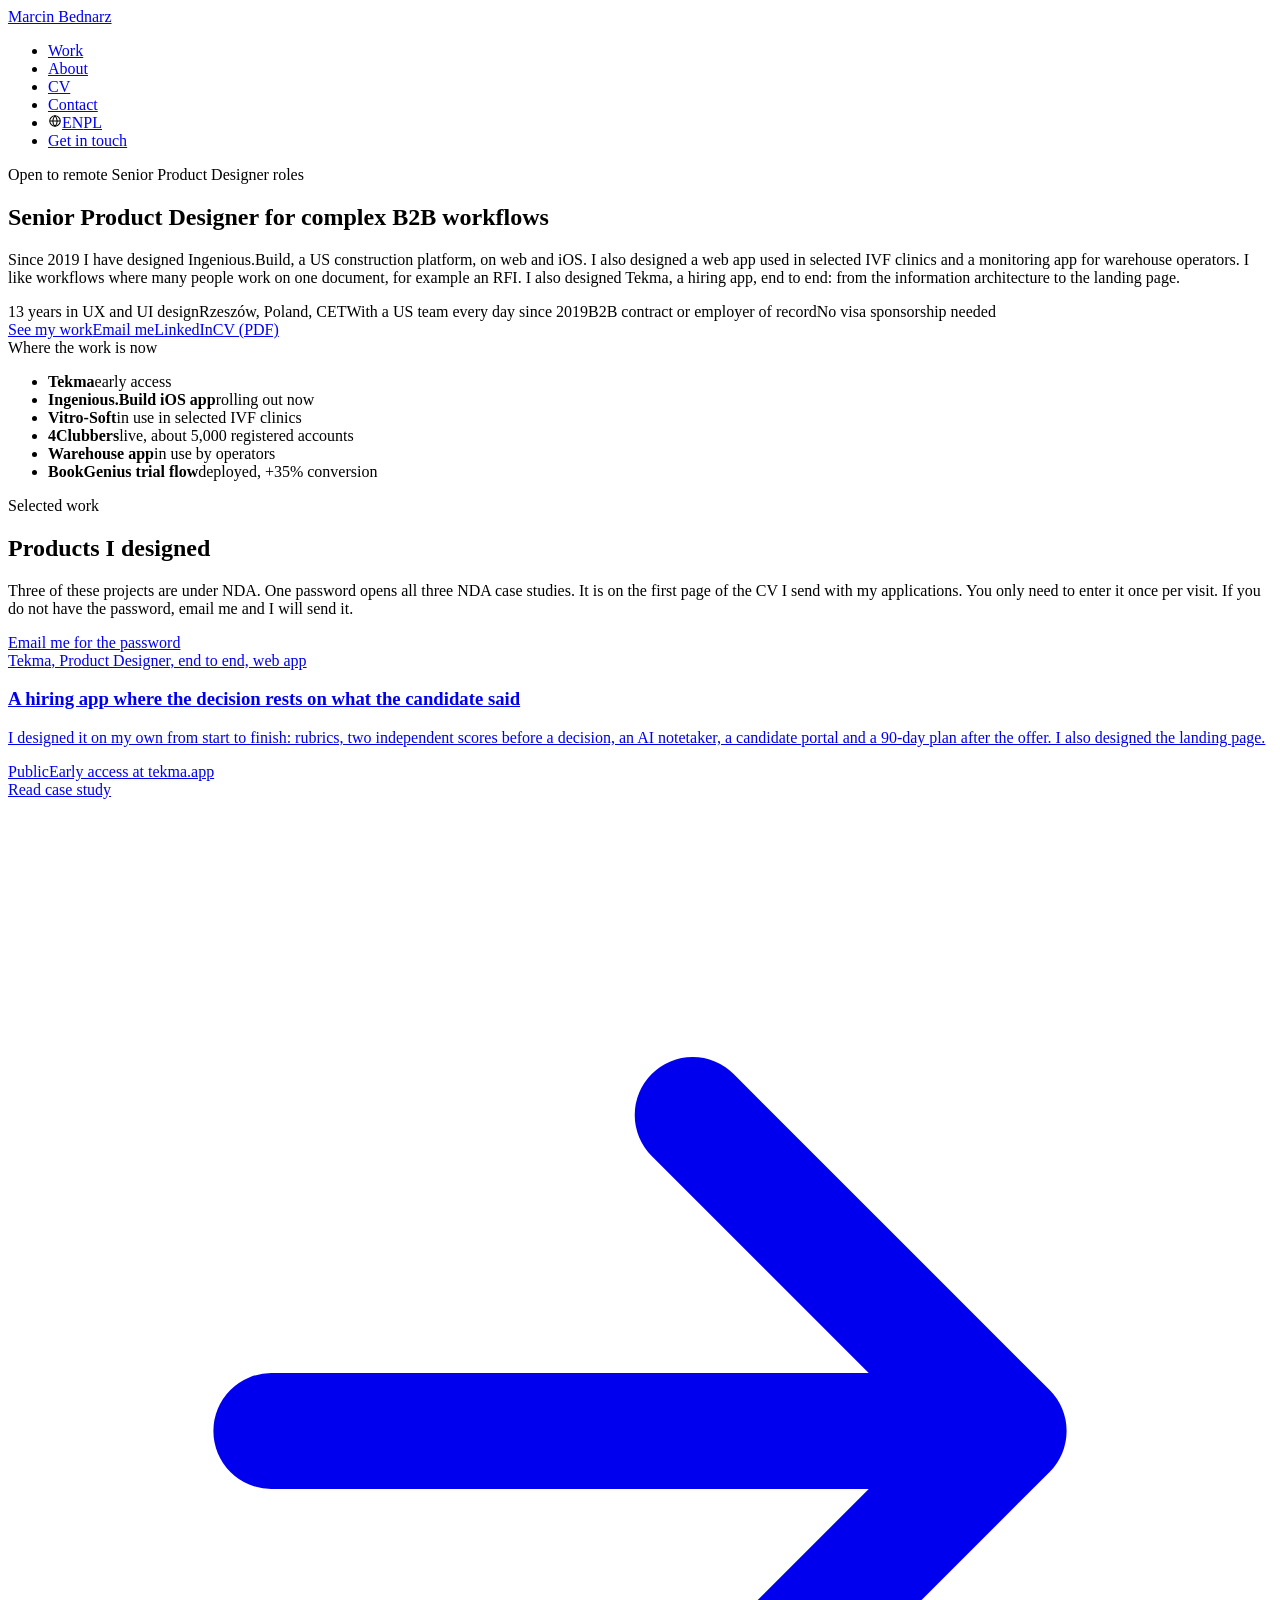
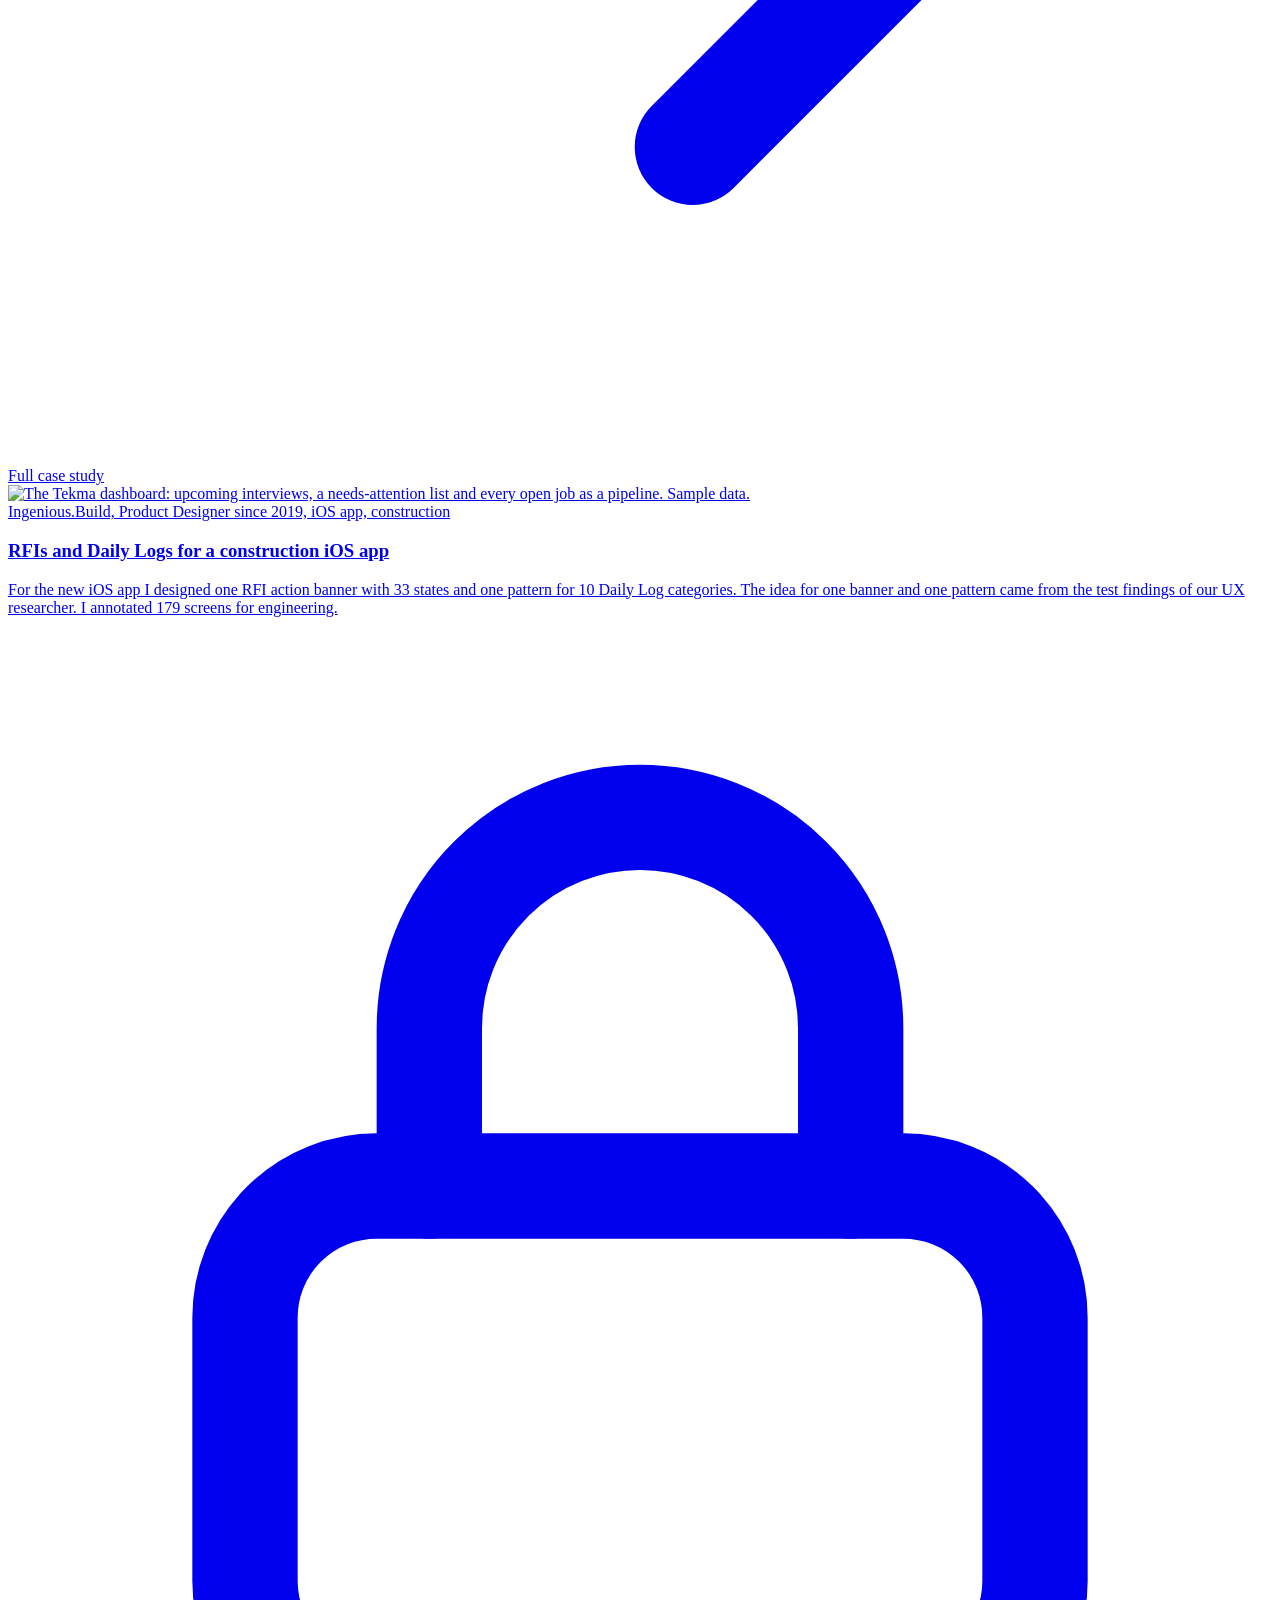
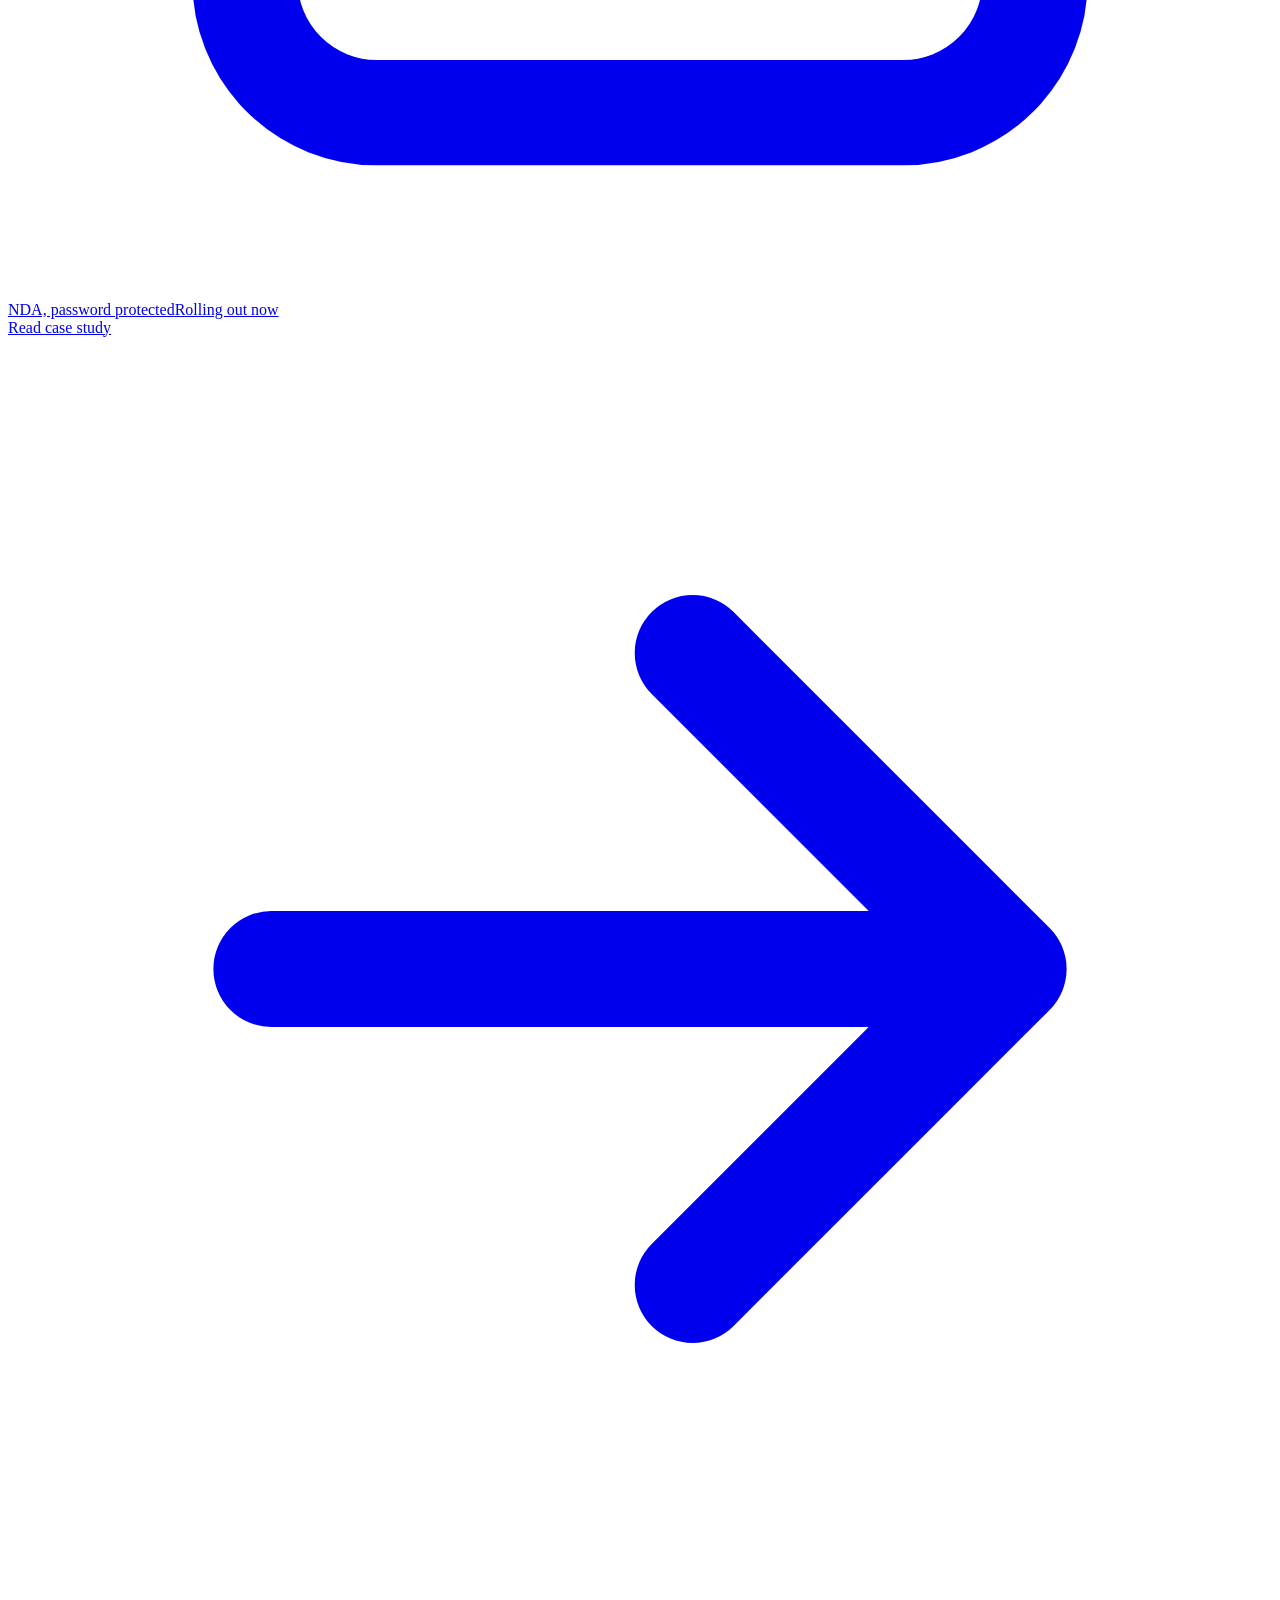
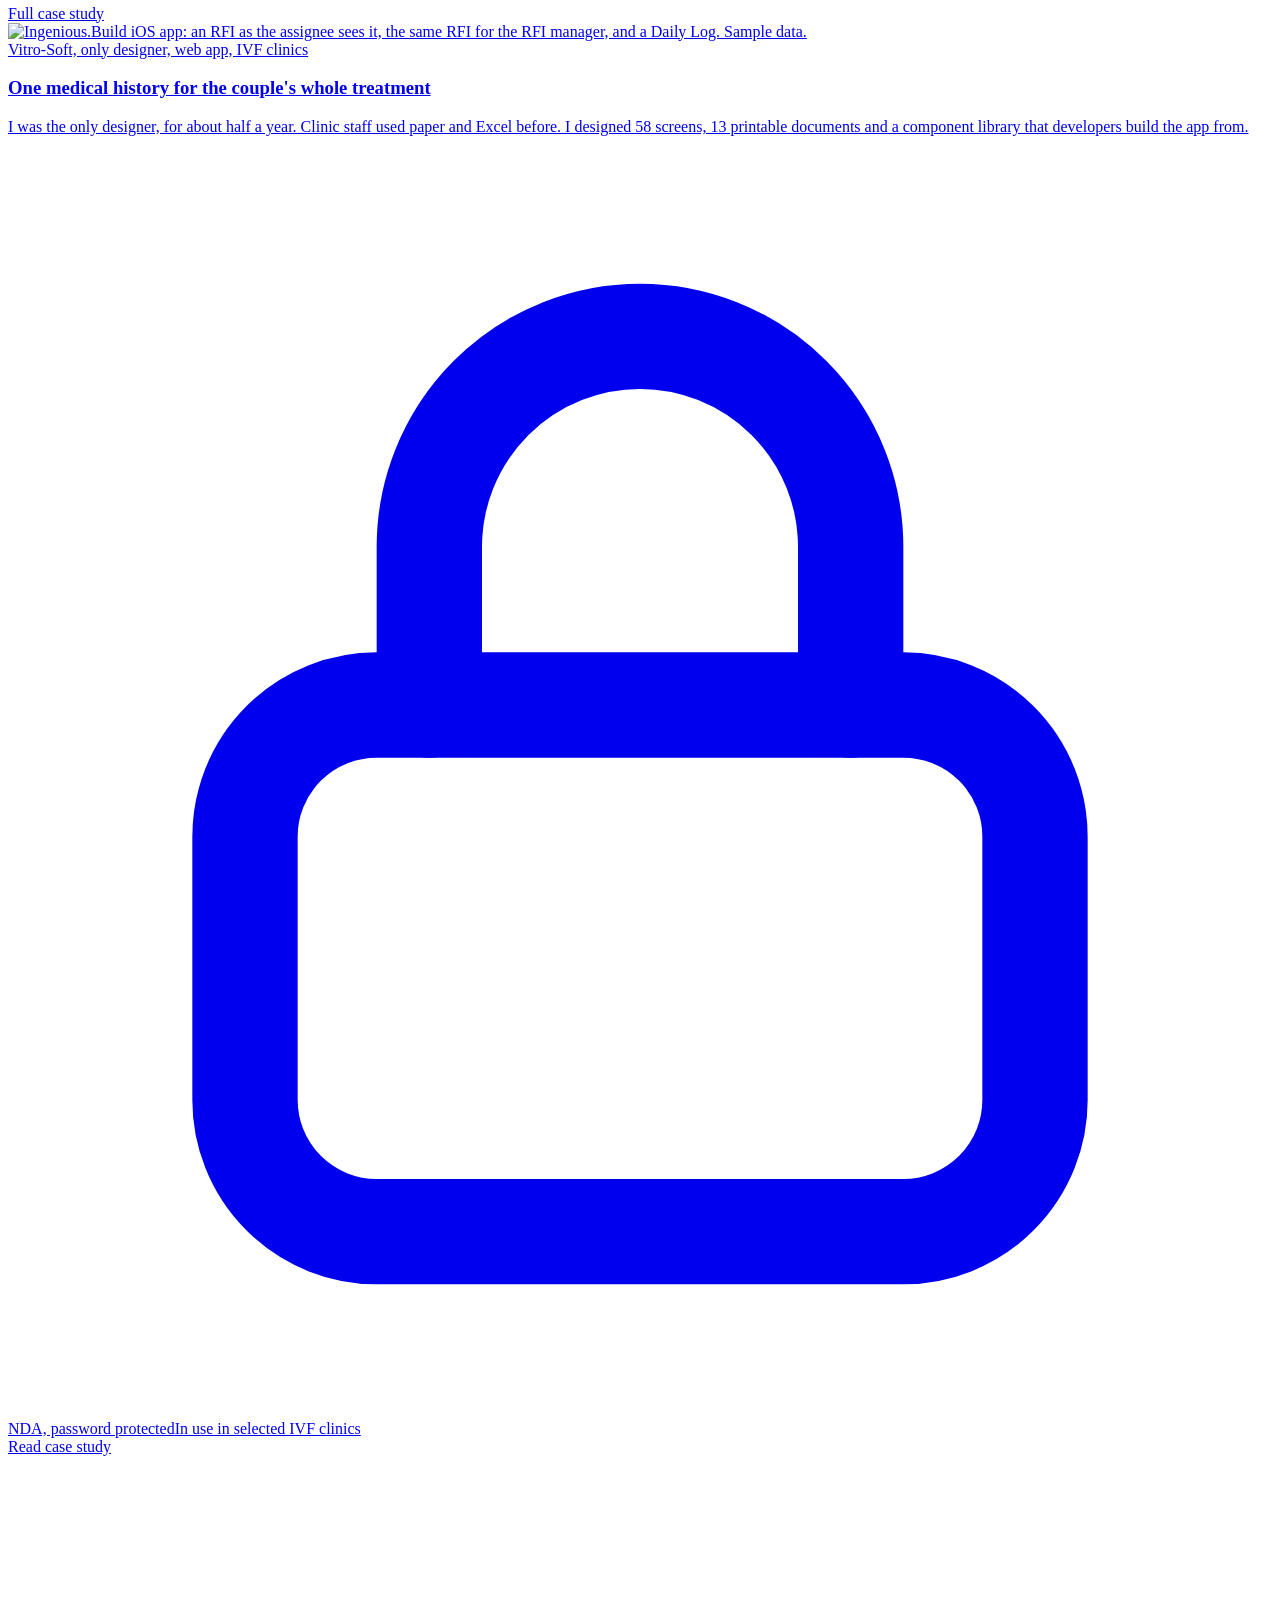
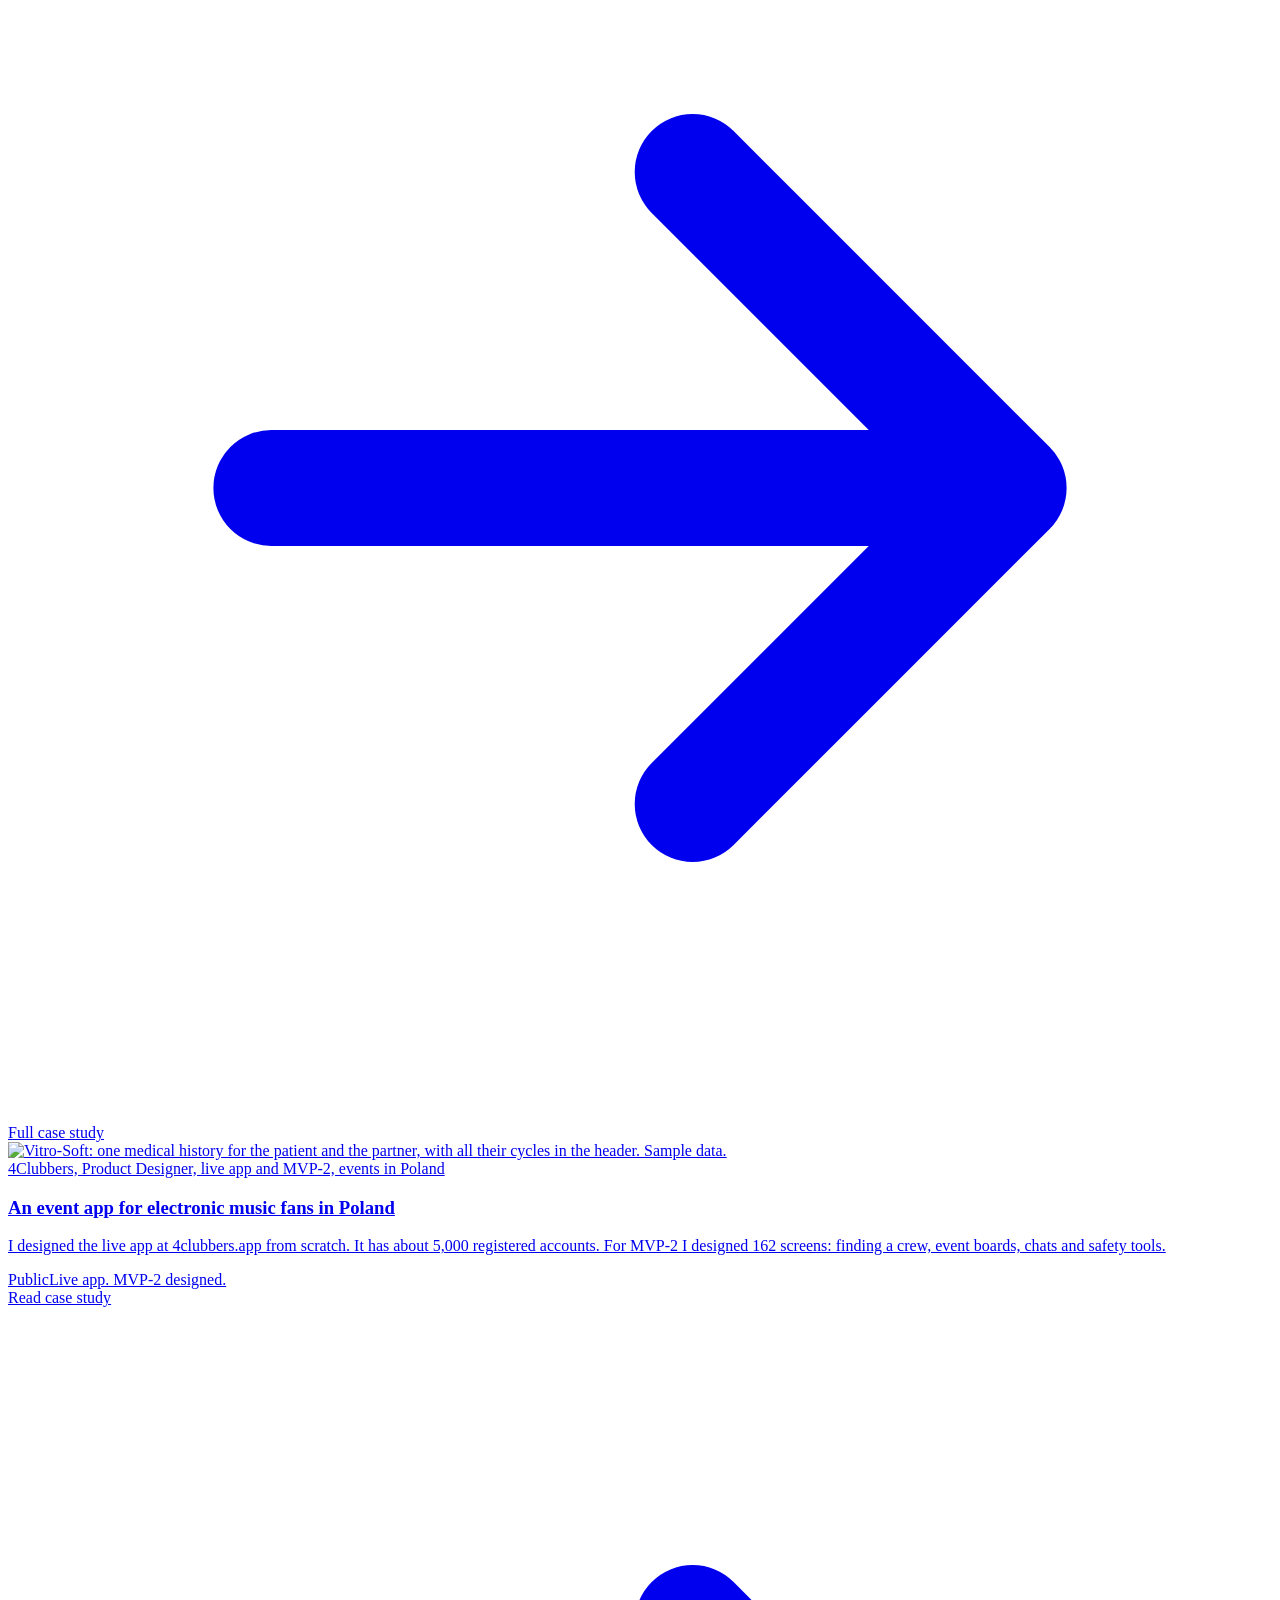
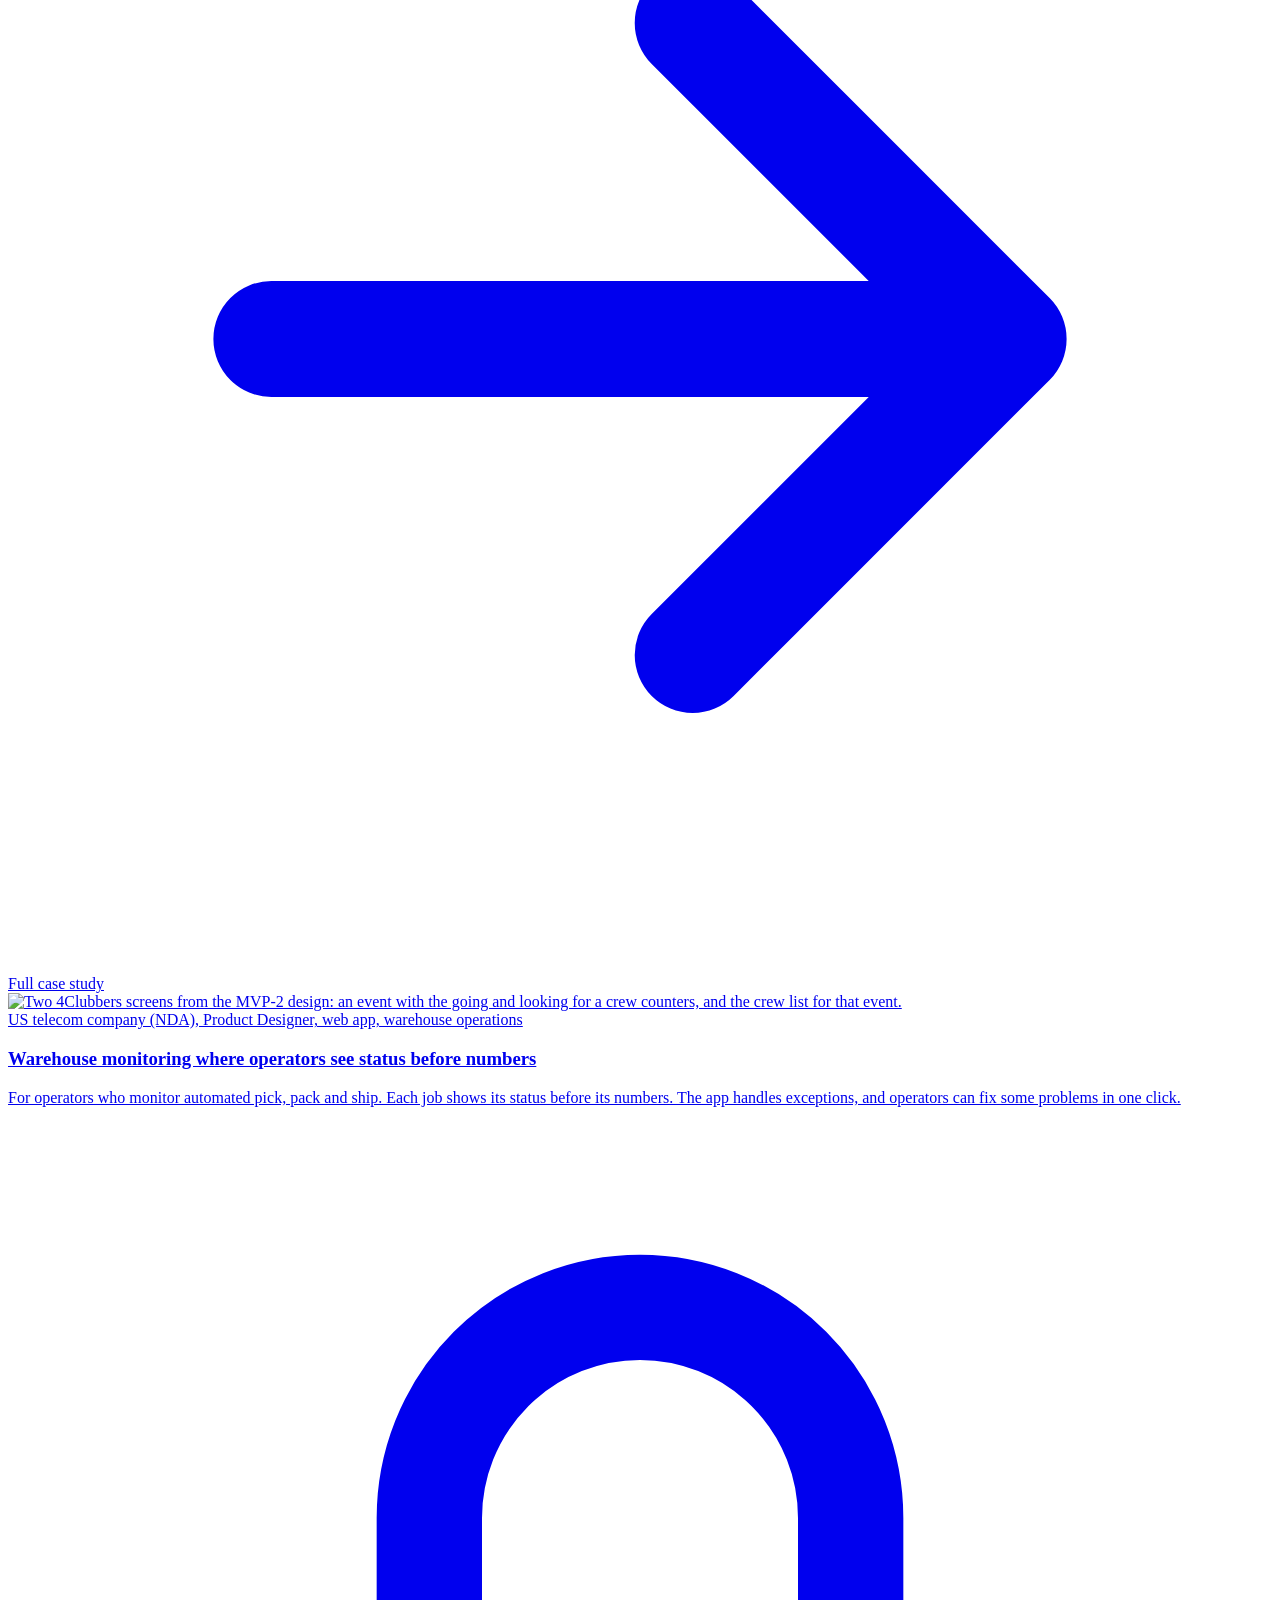
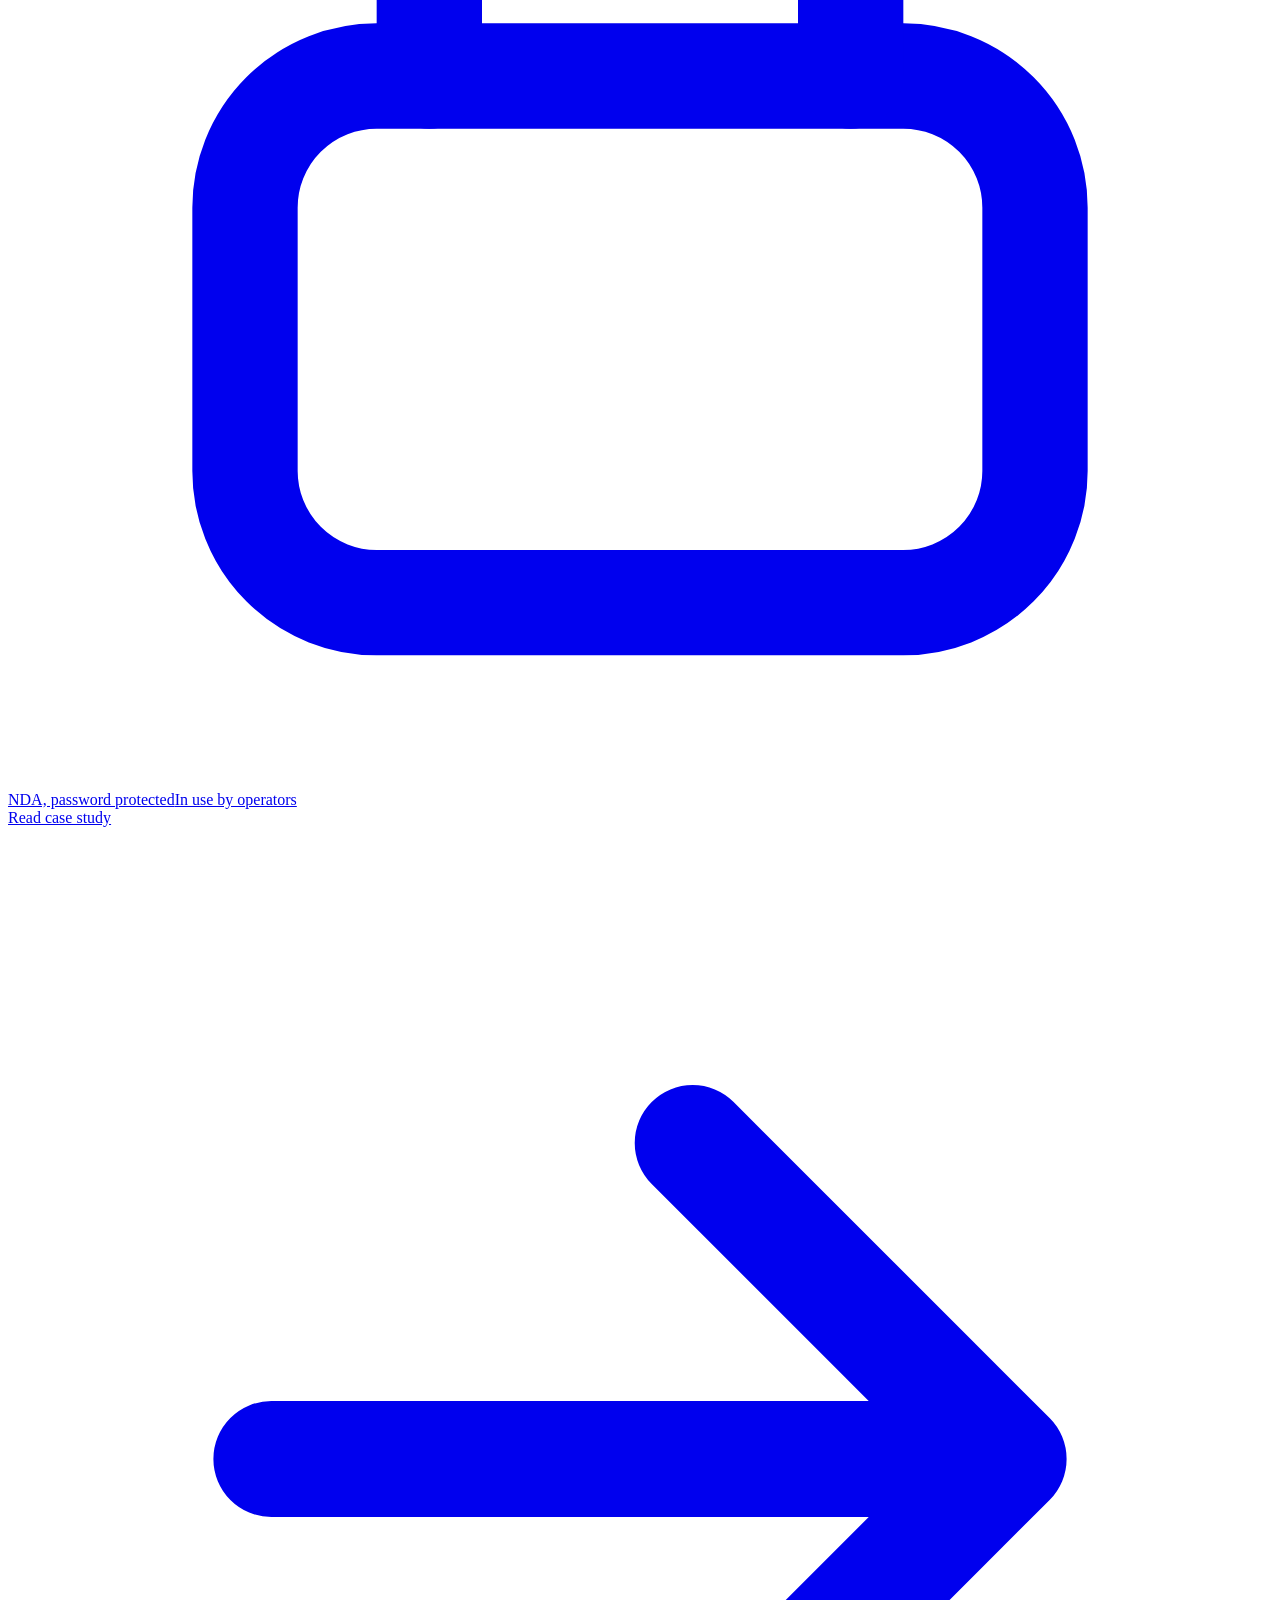
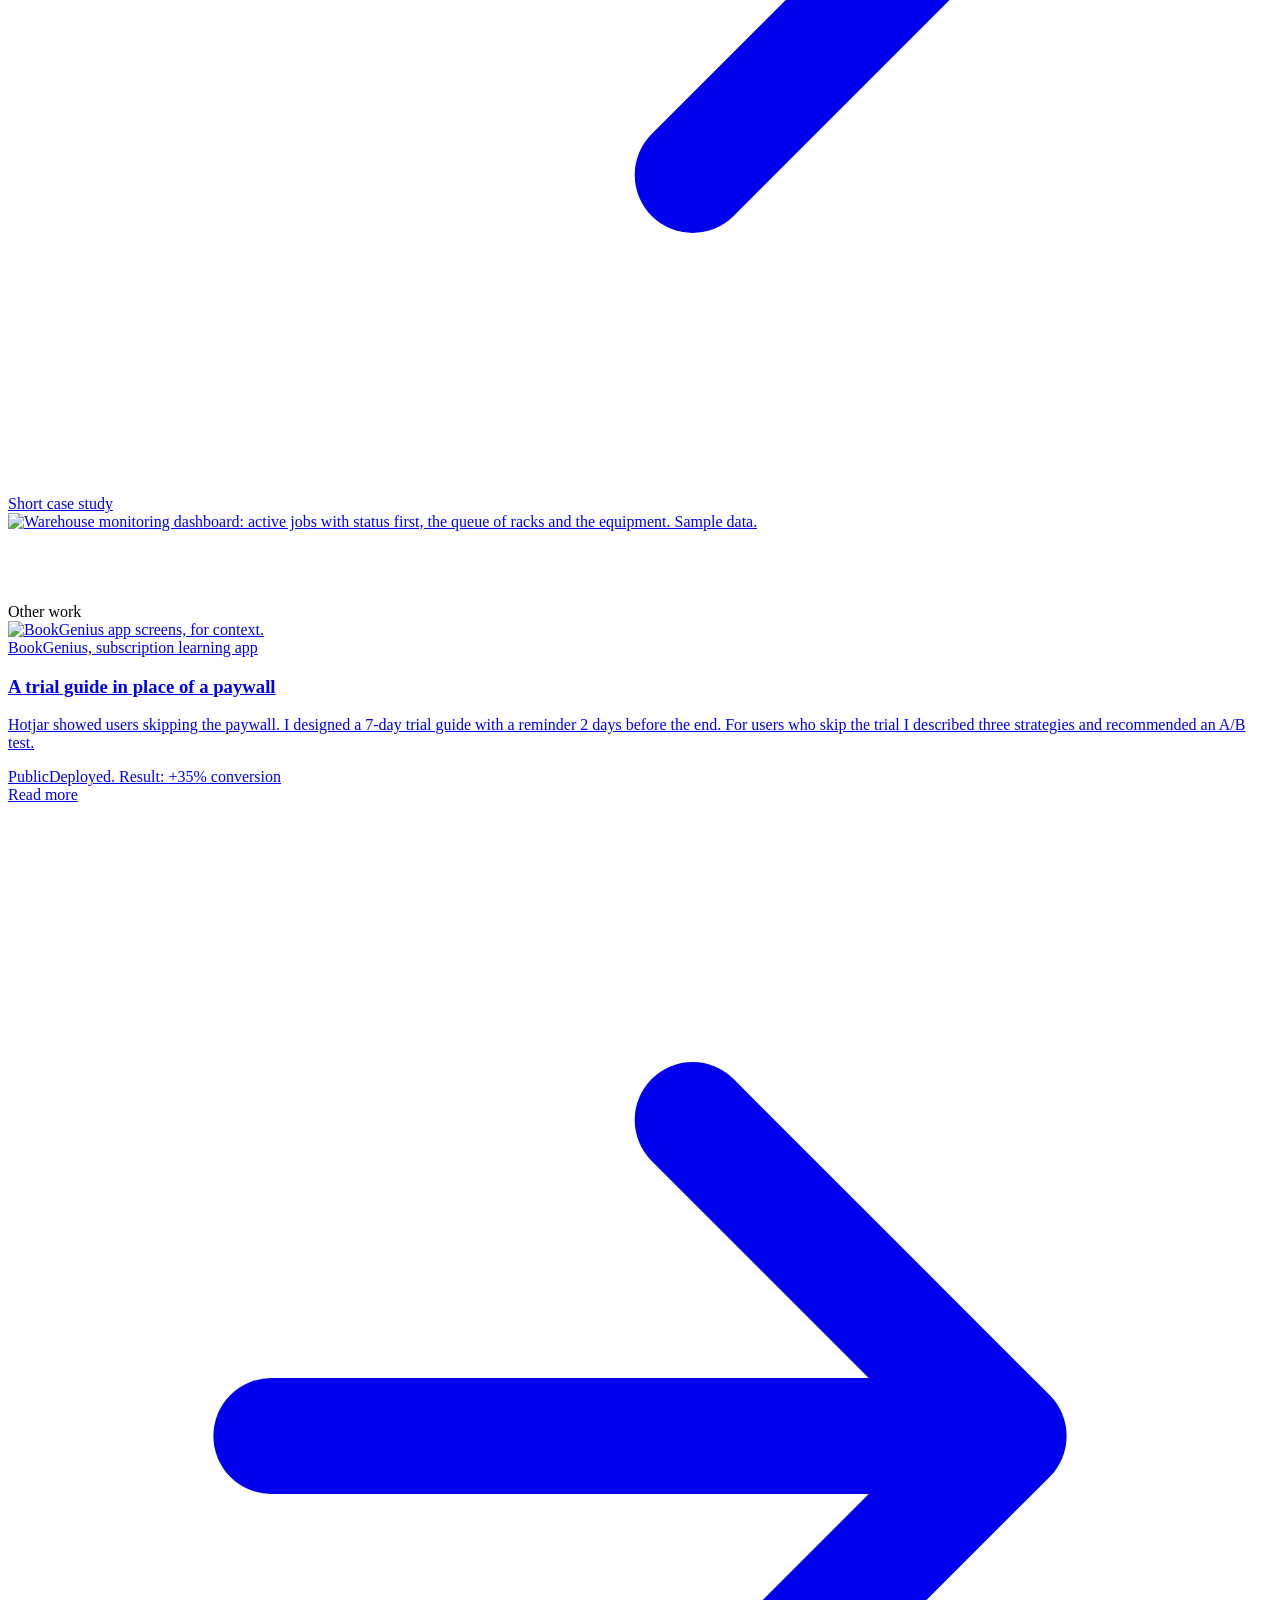
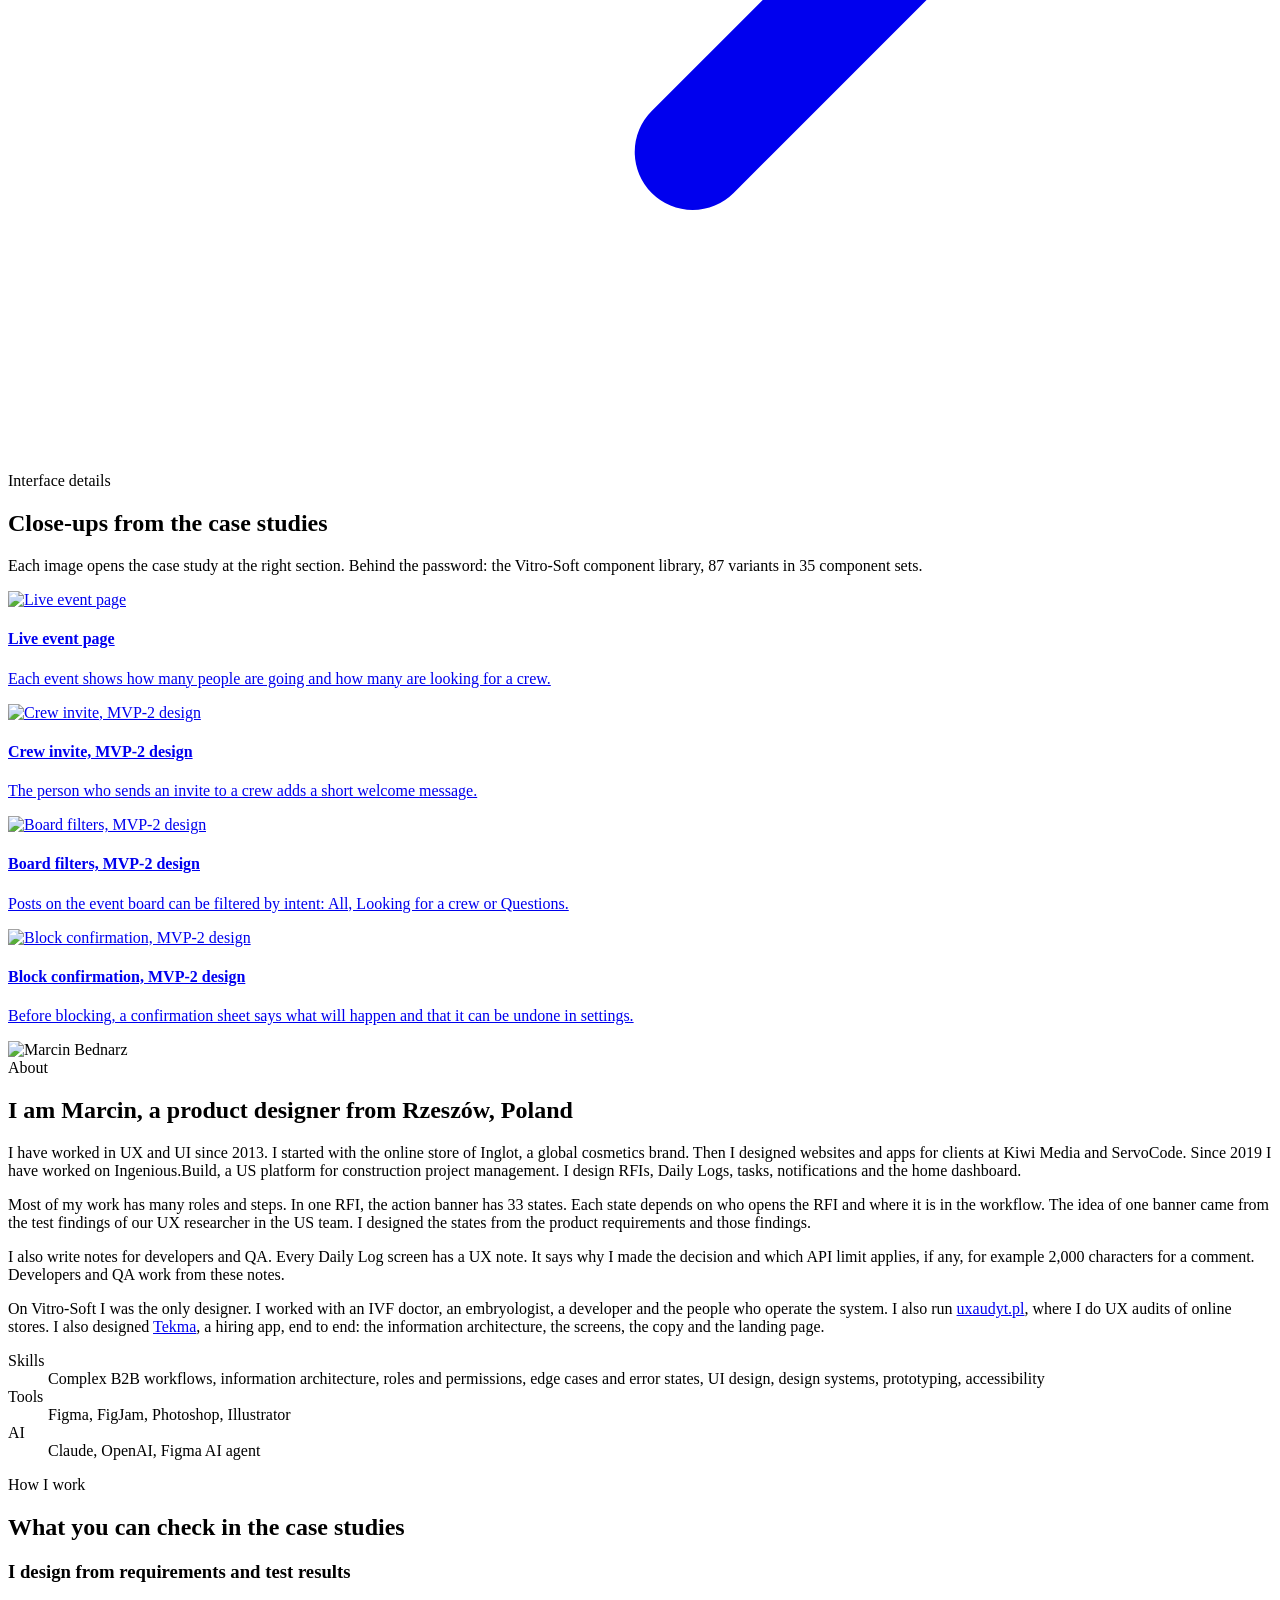
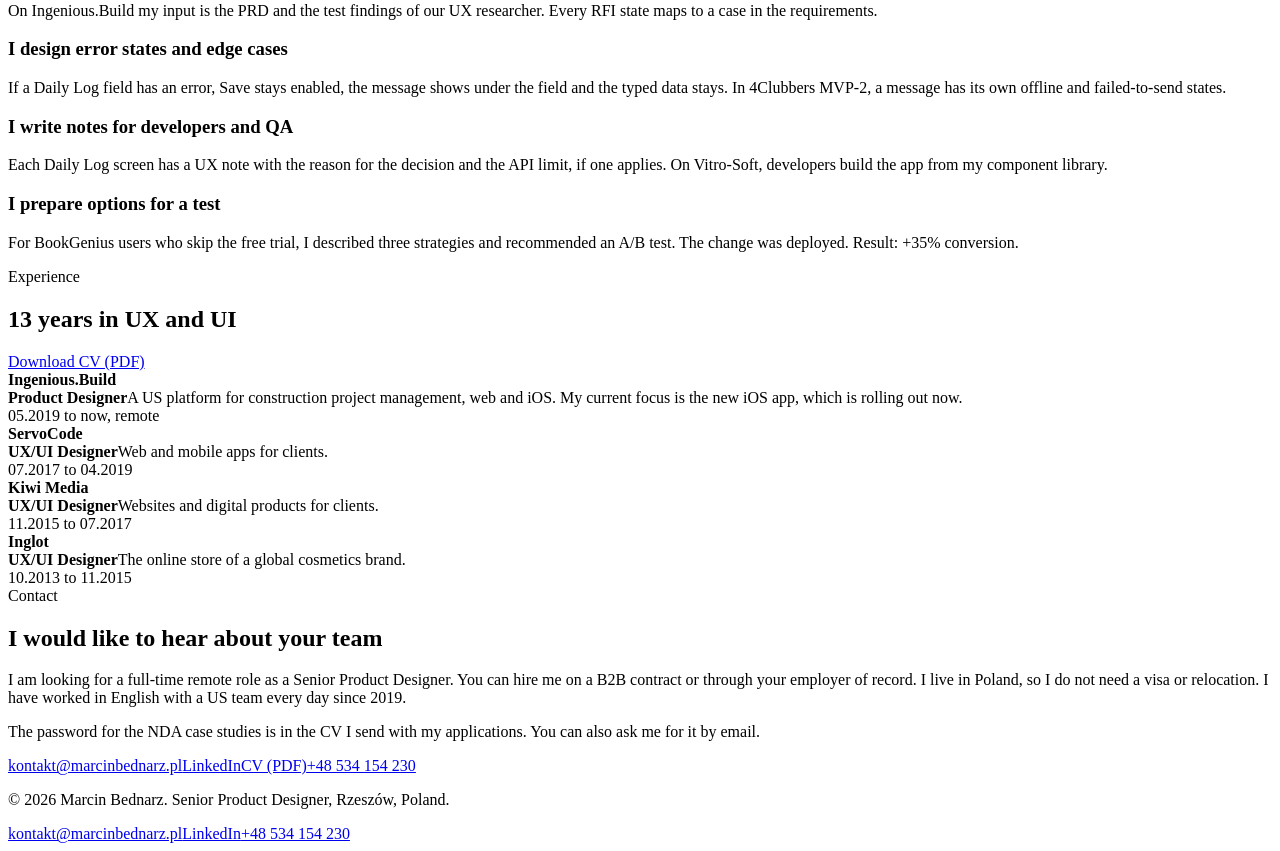
==== commit 7ddaf9a7: "Tekma: remove coding mentions, designer role only; CVs updated Co-Authored-By: Claude Fable 5.1 <nor" ====
--- a/site/index.html
+++ b/site/index.html
@@ -16,7 +16,7 @@
 <link rel="alternate" hreflang="en" href="https://marcinbednarz.pl/"><link rel="alternate" hreflang="pl" href="https://marcinbednarz.pl/pl/"><link rel="alternate" hreflang="x-default" href="https://marcinbednarz.pl/">
 <link rel="preconnect" href="https://fonts.googleapis.com"><link rel="preconnect" href="https://fonts.gstatic.com" crossorigin>
 <link href="https://fonts.googleapis.com/css2?family=Inter:wght@400;500;600&family=Inter+Tight:wght@500;600;700&display=swap" rel="stylesheet">
-<link rel="stylesheet" href="/assets/style.css?v=2611065">
+<link rel="stylesheet" href="/assets/style.css?v=2611066">
 <link rel="icon" href="data:image/svg+xml,%3Csvg xmlns='http://www.w3.org/2000/svg' viewBox='0 0 64 64'%3E%3Crect width='64' height='64' rx='14' fill='%23e8542a'/%3E%3Ctext x='50%25' y='56%25' text-anchor='middle' dominant-baseline='middle' font-family='Arial' font-weight='700' font-size='28' fill='%23fff'%3EMB%3C/text%3E%3C/svg%3E">
 </head>
 <body>
@@ -31,7 +31,7 @@
 <div class="r"><p>Three of these projects are under NDA. One password opens all three NDA case studies. It is on the first page of the CV I send with my applications. You only need to enter it once per visit. If you do not have the password, email me and I will send it.</p><a class="ulink" href="mailto:kontakt@marcinbednarz.pl?subject=Password%20for%20marcinbednarz.pl">Email me for the password</a></div></div>
 <div class="works"><a class="pcard reveal" href="/work/tekma/"><div class="pc-text">
 <span class="label">Tekma, Product Designer, end to end, web app</span>
-<h3>A hiring app where the decision rests on what the candidate said</h3><p>I designed it on my own from start to finish: rubrics, two independent scores before a decision, an AI notetaker, a candidate portal and a 90-day plan after the offer. I also designed and coded the landing page.</p>
+<h3>A hiring app where the decision rests on what the candidate said</h3><p>I designed it on my own from start to finish: rubrics, two independent scores before a decision, an AI notetaker, a candidate portal and a 90-day plan after the offer. I also designed the landing page.</p>
 <div class="pc-tags"><span class="tag">Public</span><span class="tag"><i class="dot amber"></i>Early access at tekma.app</span></div>
 <div class="pc-foot"><span class="more">Read case study<svg class="ico" viewBox="0 0 24 24" fill="none" stroke="currentColor" stroke-width="2.2" stroke-linecap="round" stroke-linejoin="round" aria-hidden="true"><path d="M5 12h13M13 6l6 6-6 6"/></svg></span><span class="muted">Full case study</span></div>
 </div><div class="pc-cover img"><img src="/assets/img/tekma/01-dashboard.webp" width="1600" height="1294" alt="The Tekma dashboard: upcoming interviews, a needs-attention list and every open job as a pipeline. Sample data." loading="lazy"></div></a><a class="pcard reveal" href="/work/ingenious-build/"><div class="pc-text">
@@ -60,7 +60,7 @@
 <div class="pc-tags"><span class="tag">Public</span><span class="tag"><i class="dot"></i>Deployed. Result: +35% conversion</span></div></div>
 <span class="more">Read more<svg class="ico" viewBox="0 0 24 24" fill="none" stroke="currentColor" stroke-width="2.2" stroke-linecap="round" stroke-linejoin="round" aria-hidden="true"><path d="M5 12h13M13 6l6 6-6 6"/></svg></span></a></div></section><section><div class="wrap"><div class="head"><div class="l"><span class="label">Interface details</span><h2>Close-ups from the case studies</h2></div><div class="r"><p>Each image opens the case study at the right section. Behind the password: the Vitro-Soft component library, 87 variants in 35 component sets.</p></div></div><div class="tiles"><a class="tile reveal" href="/work/4clubbers/#summary"><div class="ti"><img src="/assets/img/tile-1-en.jpg" width="539" height="675" alt="Live event page" loading="lazy"></div><h4>Live event page</h4><p>Each event shows how many people are going and how many are looking for a crew.</p></a><a class="tile reveal" href="/work/4clubbers/#find-a-crew"><div class="ti"><img src="/assets/img/tile-2-en.jpg" width="440" height="550" alt="Crew invite, MVP-2 design" loading="lazy"></div><h4>Crew invite, MVP-2 design</h4><p>The person who sends an invite to a crew adds a short welcome message.</p></a><a class="tile reveal" href="/work/4clubbers/#event-board"><div class="ti"><img src="/assets/img/tile-3-en.jpg" width="440" height="550" alt="Board filters, MVP-2 design" loading="lazy"></div><h4>Board filters, MVP-2 design</h4><p>Posts on the event board can be filtered by intent: All, Looking for a crew or Questions.</p></a><a class="tile reveal" href="/work/4clubbers/#safety"><div class="ti"><img src="/assets/img/tile-4-en.jpg" width="438" height="550" alt="Block confirmation, MVP-2 design" loading="lazy"></div><h4>Block confirmation, MVP-2 design</h4><p>Before blocking, a confirmation sheet says what will happen and that it can be undone in settings.</p></a></div></div></section><section class="dark" id="about"><div class="wrap about">
 <img class="reveal" src="/assets/img/photo.jpg" width="960" height="1200" loading="lazy" alt="Marcin Bednarz">
-<div class="t reveal"><span class="label">About</span><h2>I am Marcin, a product designer from Rzeszów, Poland</h2><p>I have worked in UX and UI since 2013. I started with the online store of Inglot, a global cosmetics brand. Then I designed websites and apps for clients at Kiwi Media and ServoCode. Since 2019 I have worked on Ingenious.Build, a US platform for construction project management. I design RFIs, Daily Logs, tasks, notifications and the home dashboard.</p><p>Most of my work has many roles and steps. In one RFI, the action banner has 33 states. Each state depends on who opens the RFI and where it is in the workflow. The idea of one banner came from the test findings of our UX researcher in the US team. I designed the states from the product requirements and those findings.</p><p>I also write notes for developers and QA. Every Daily Log screen has a UX note. It says why I made the decision and which API limit applies, if any, for example 2,000 characters for a comment. Developers and QA work from these notes.</p><p>On Vitro-Soft I was the only designer. I worked with an IVF doctor, an embryologist, a developer and the people who operate the system. I also run <a class="ulink" href="https://www.uxaudyt.pl" target="_blank" rel="noopener">uxaudyt.pl</a>, where I do UX audits of online stores. I also designed <a class="ulink" href="/work/tekma/">Tekma</a>, a hiring app, end to end: the information architecture, the screens, the copy and the landing page, which I coded.</p><dl class="rows"><div><dt>Skills</dt><dd>Complex B2B workflows, information architecture, roles and permissions, edge cases and error states, UI design, design systems, prototyping, accessibility</dd></div><div><dt>Tools</dt><dd>Figma, FigJam, Photoshop, Illustrator</dd></div><div><dt>AI</dt><dd>Claude, OpenAI, Figma AI agent</dd></div></dl></div>
+<div class="t reveal"><span class="label">About</span><h2>I am Marcin, a product designer from Rzeszów, Poland</h2><p>I have worked in UX and UI since 2013. I started with the online store of Inglot, a global cosmetics brand. Then I designed websites and apps for clients at Kiwi Media and ServoCode. Since 2019 I have worked on Ingenious.Build, a US platform for construction project management. I design RFIs, Daily Logs, tasks, notifications and the home dashboard.</p><p>Most of my work has many roles and steps. In one RFI, the action banner has 33 states. Each state depends on who opens the RFI and where it is in the workflow. The idea of one banner came from the test findings of our UX researcher in the US team. I designed the states from the product requirements and those findings.</p><p>I also write notes for developers and QA. Every Daily Log screen has a UX note. It says why I made the decision and which API limit applies, if any, for example 2,000 characters for a comment. Developers and QA work from these notes.</p><p>On Vitro-Soft I was the only designer. I worked with an IVF doctor, an embryologist, a developer and the people who operate the system. I also run <a class="ulink" href="https://www.uxaudyt.pl" target="_blank" rel="noopener">uxaudyt.pl</a>, where I do UX audits of online stores. I also designed <a class="ulink" href="/work/tekma/">Tekma</a>, a hiring app, end to end: the information architecture, the screens, the copy and the landing page.</p><dl class="rows"><div><dt>Skills</dt><dd>Complex B2B workflows, information architecture, roles and permissions, edge cases and error states, UI design, design systems, prototyping, accessibility</dd></div><div><dt>Tools</dt><dd>Figma, FigJam, Photoshop, Illustrator</dd></div><div><dt>AI</dt><dd>Claude, OpenAI, Figma AI agent</dd></div></dl></div>
 </div></section><section><div class="wrap"><div class="head"><div class="l"><span class="label">How I work</span><h2>What you can check in the case studies</h2></div></div><div class="grid2"><div class="box reveal"><h3>I design from requirements and test results</h3><p>On Ingenious.Build my input is the PRD and the test findings of our UX researcher. Every RFI state maps to a case in the requirements.</p></div><div class="box reveal"><h3>I design error states and edge cases</h3><p>If a Daily Log field has an error, Save stays enabled, the message shows under the field and the typed data stays. In 4Clubbers MVP-2, a message has its own offline and failed-to-send states.</p></div><div class="box reveal"><h3>I write notes for developers and QA</h3><p>Each Daily Log screen has a UX note with the reason for the decision and the API limit, if one applies. On Vitro-Soft, developers build the app from my component library.</p></div><div class="box reveal"><h3>I prepare options for a test</h3><p>For BookGenius users who skip the free trial, I described three strategies and recommended an A/B test. The change was deployed. Result: +35% conversion.</p></div></div></div></section><section class="white"><div class="wrap"><div class="head"><div class="l"><span class="label">Experience</span><h2>13 years in UX and UI</h2></div><a class="btn" href="/assets/Marcin-Bednarz-CV.pdf">Download CV (PDF)</a></div><div class="xp"><div class="reveal"><b>Ingenious.Build</b><div class="r"><strong>Product Designer</strong><span>A US platform for construction project management, web and iOS. My current focus is the new iOS app, which is rolling out now.</span></div><span class="when">05.2019 to now, remote</span></div><div class="reveal"><b>ServoCode</b><div class="r"><strong>UX/UI Designer</strong><span>Web and mobile apps for clients.</span></div><span class="when">07.2017 to 04.2019</span></div><div class="reveal"><b>Kiwi Media</b><div class="r"><strong>UX/UI Designer</strong><span>Websites and digital products for clients.</span></div><span class="when">11.2015 to 07.2017</span></div><div class="reveal"><b>Inglot</b><div class="r"><strong>UX/UI Designer</strong><span>The online store of a global cosmetics brand.</span></div><span class="when">10.2013 to 11.2015</span></div></div></div></section><section class="contact" id="contact"><div class="mesh" aria-hidden="true"><i></i><i></i><i></i><i></i></div><div class="wrap stack"><span class="label">Contact</span><h2>I would like to hear about your team</h2><div class="stack-sm"><p class="lead">I am looking for a full-time remote role as a Senior Product Designer. You can hire me on a B2B contract or through your employer of record. I live in Poland, so I do not need a visa or relocation. I have worked in English with a US team every day since 2019.</p><p class="lead">The password for the NDA case studies is in the CV I send with my applications. You can also ask me for it by email.</p></div><div class="btns" style="gap:14px 24px"><a class="btn primary" href="mailto:kontakt@marcinbednarz.pl">kontakt@marcinbednarz.pl</a><a class="ulink" href="https://www.linkedin.com/in/marcin-bednarz-a3328910a/" target="_blank" rel="noopener">LinkedIn</a><a class="ulink" href="/assets/Marcin-Bednarz-CV.pdf">CV (PDF)</a><a class="ulink" href="tel:+48534154230">+48 534 154 230</a></div></div></section></main><footer><div class="wrap"><p>© 2026 Marcin Bednarz. Senior Product Designer, Rzeszów, Poland.</p><div class="fl"><a href="mailto:kontakt@marcinbednarz.pl">kontakt@marcinbednarz.pl</a><a href="https://www.linkedin.com/in/marcin-bednarz-a3328910a/" target="_blank" rel="noopener">LinkedIn</a><a href="tel:+48534154230">+48 534 154 230</a></div></div></footer>
 <script>
 (function(){var t=document.querySelector('.car-track');if(!t)return;var d=false,x=0,s=0;t.addEventListener('pointerdown',function(e){d=true;x=e.clientX;s=t.scrollLeft;t.classList.add('dragging')});window.addEventListener('pointermove',function(e){if(!d)return;t.scrollLeft=s-(e.clientX-x)});window.addEventListener('pointerup',function(){d=false;t.classList.remove('dragging')});t.addEventListener('dragstart',function(e){e.preventDefault()})})();
